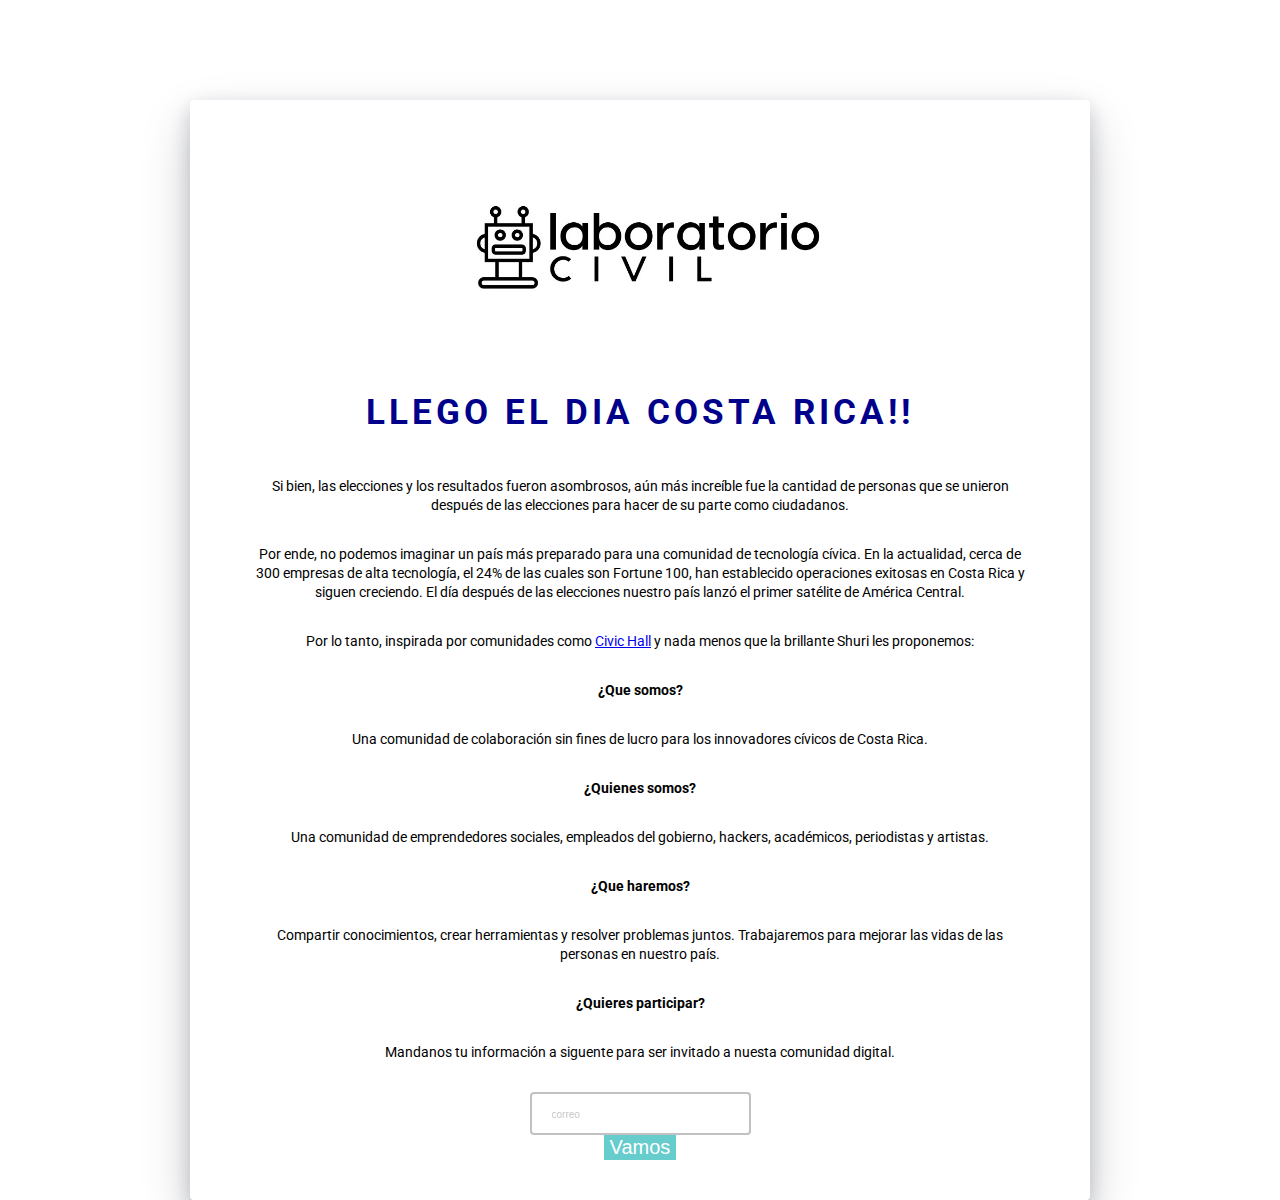
==== index.html @ 2df120f0 "Landing Page Initial" ====
<!DOCTYPE html>
<html lang="en">
<head>
  <meta charset="UTF-8">
  <meta name="viewport" content="width=device-width, initial-scale=1.0">
  <meta http-equiv="X-UA-Compatible" content="ie=edge">
  <title>Laboratorio Civico</title>
  <link href="https://fonts.googleapis.com/css?family=Roboto:400,500,700" rel="stylesheet">
  <link rel="stylesheet" href="./styles.css" />
  <link href="//cdn-images.mailchimp.com/embedcode/horizontal-slim-10_7.css" rel="stylesheet" type="text/css">
</head>
<body>

  <div class="root">
    <div class="card">
      <div class="item">
        <img class="item__image" src="./img/logo.jpeg" />
        <h2 class="item__title">
          Llego el dia Costa Rica!!
        </h2>
        <p class="item__text">
          Si bien, las elecciones y los resultados fueron asombrosos, aún más increíble fue la cantidad 
          de personas que se unieron después de las elecciones para hacer de su parte como ciudadanos. 
        </p>
        <p class="item__text">
          Por ende, no podemos imaginar un país más preparado para una comunidad de tecnología cívica. 
          En la actualidad, cerca de 300 empresas de alta tecnología, el 24% de las cuales son Fortune 
          100, han establecido operaciones exitosas en Costa Rica y siguen creciendo. El día después de 
          las elecciones nuestro país lanzó el primer satélite de América Central.
        </p>
 
        <p class="item__text">
          Por lo tanto, inspirada por comunidades como <a href="http://www.civichall.org">Civic Hall</a> y nada menos que la brillante Shuri 
          les proponemos:
        </p>

        <h4 class="item__text">¿Que somos?</h4>
        <p class="item__text">Una comunidad de colaboración sin fines de lucro para los innovadores cívicos de Costa Rica.</p>
        <h4 class="item__text">¿Quienes somos?</h4>
        <p class="item__text">Una comunidad de emprendedores sociales, empleados del gobierno, hackers, académicos, periodistas y artistas.
        </p>
        <h4 class="item__text">¿Que haremos?</h4>
        <p class="item__text">Compartir conocimientos, crear herramientas y resolver problemas juntos. Trabajaremos para mejorar las vidas de las personas en nuestro país.</p>
        <h4 class="item__text">¿Quieres participar?</h4>
        <p class="item__text">Mandanos tu información a siguente para ser invitado a nuesta comunidad digital.</p>
      </p>

      <!-- Begin MailChimp Signup Form -->
<div id="mc_embed_signup">
<form action="https://laboratoriocivil.us18.list-manage.com/subscribe/post?u=3c5416babf715509080e0829f&amp;id=aaecc882b4" method="post" id="mc-embedded-subscribe-form" name="mc-embedded-subscribe-form" class="validate" target="_blank" novalidate>
    <div id="mc_embed_signup_scroll">
	
	<input type="email" value="" name="EMAIL" class="email" id="mce-EMAIL" placeholder="correo" required>
    <!-- real people should not fill this in and expect good things - do not remove this or risk form bot signups-->
    <div style="position: absolute; left: -5000px;" aria-hidden="true"><input type="text" name="b_3c5416babf715509080e0829f_aaecc882b4" tabindex="-1" value=""></div>
    <div class="clear"><input type="submit" value="Vamos" name="subscribe" id="mc-embedded-subscribe" class="button"></div>
    </div>
</form>
</div>

<!--End mc_embed_signup-->

      </div>
    </div>
  </div>
</body>
</html>
---- styles.css ----
body {
  margin: 0;
  padding: 0;
  background:white;
  font-family: Roboto, sans-serif;
  font-size: 13px;
  line-height: 19px;
}

.root {
  width: 900px;
  height: 900px;
  margin: 100px auto;
}

.card {
  border-radius: 4px;
  background: #fff;
  padding: 20px;
  box-shadow: 0 22px 50px rgba(14,21,47, .2), 0 8px 20px rgba(14,21,47, .2);
}

.item {
  display: inline-block;
  vertical-align: top;
  width: 100%;
  padding: 20px 40px;
  text-align: center;
  box-sizing: border-box;
  text-decoration: none;
  border-radius: 4px;
  transition: background 0.15s ease-in-out;
}


.item__image {
  width: 500px;
}

.item__title {
  text-transform: uppercase;
  font-size: 35px;
  font-weight: 700;
  letter-spacing: 4px;
  color: darkblue;
  padding: 25px;
}

.item__text {
  margin: 30px 0;
  color:black;  
  font-size: 14px;
}

#mc_embed_signup {
  background:#fff; 
  font:20px;
  width:100%;

}

.button {
  background-color: #66cccc;
  border: none;
  color: white;
  text-align: center;
  text-decoration: none;
  display: inline-block;
  font-size: 20px;
}

input[type=email] {
  border: 2px solid #6c6c6c6c;
  border-radius: 4px;
  padding: 12px 20px;
}

::placeholder { /* Chrome, Firefox, Opera, Safari 10.1+ */
  color:#6c6c6c6c;
  opacity: 1; /* Firefox */
  font-size: 10px;
}
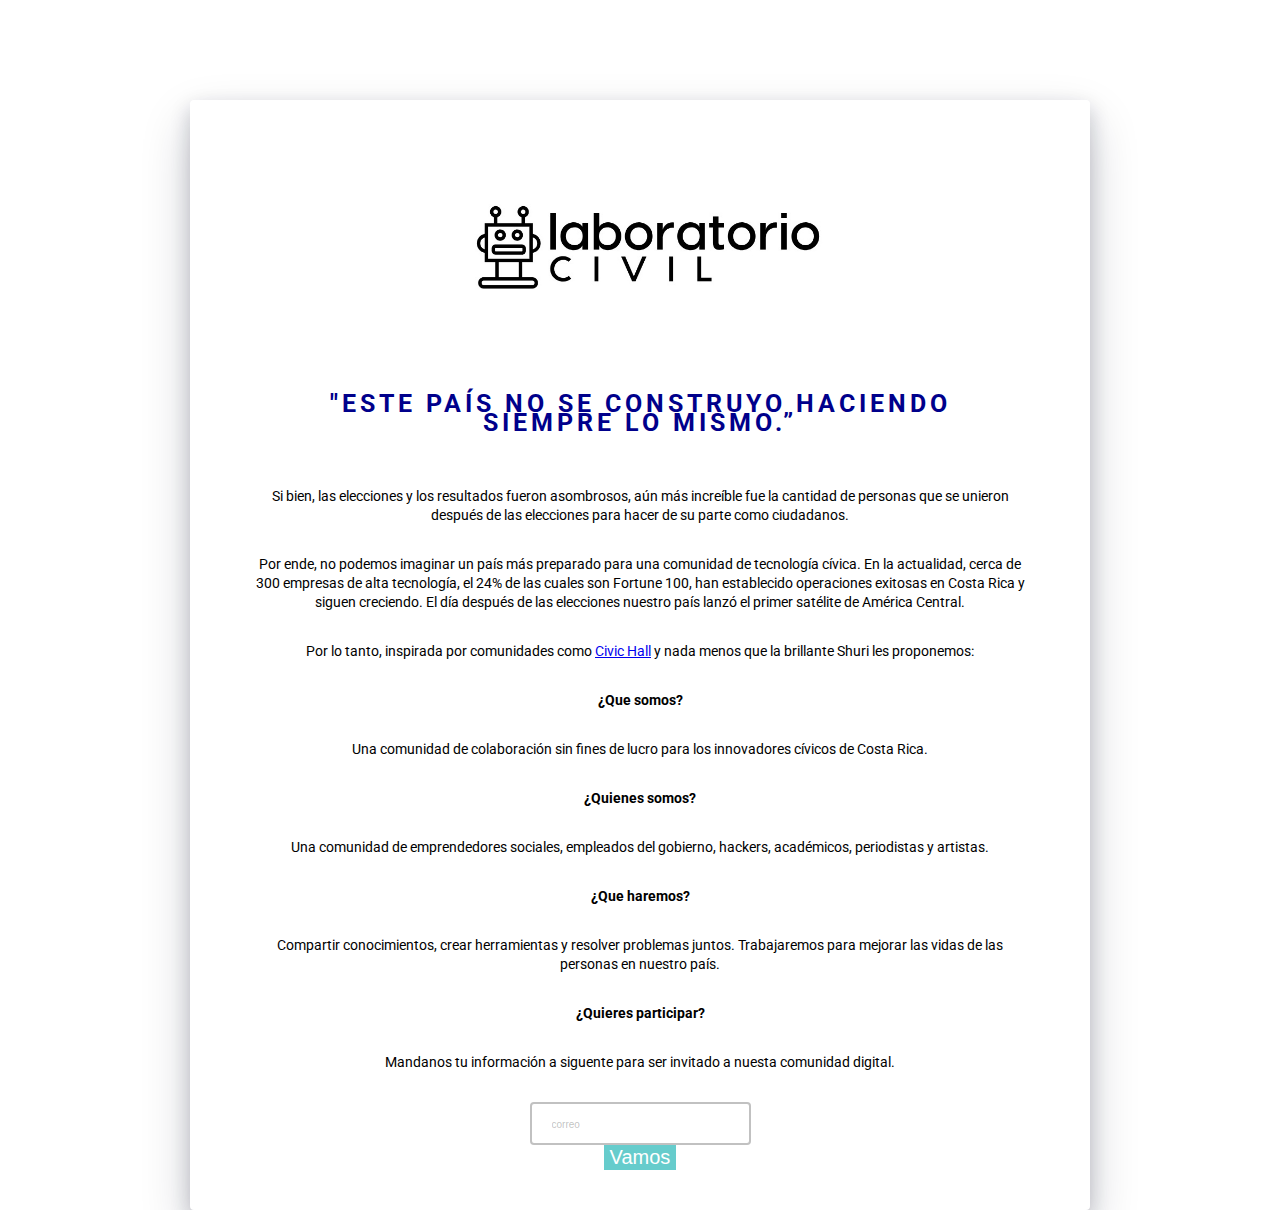
==== commit 5e3e60de: "Viewport" ====
--- a/index.html
+++ b/index.html
@@ -1,10 +1,20 @@
 <!DOCTYPE html>
 <html lang="en">
 <head>
+	<!-- Global site tag (gtag.js) - Google Analytics -->
+<script async src="https://www.googletagmanager.com/gtag/js?id=UA-12161534-17"></script>
+<script>
+  window.dataLayer = window.dataLayer || [];
+  function gtag(){dataLayer.push(arguments);}
+  gtag('js', new Date());
+
+  gtag('config', 'UA-12161534-17');
+</script>
+
   <meta charset="UTF-8">
-  <meta name="viewport" content="width=device-width, initial-scale=1.0">
+  <meta name="google-site-verification" content="XG01vxQqqp_Uo4HGn2zmaxPkeMdUidAR7OdIsG95lVc" />
   <meta http-equiv="X-UA-Compatible" content="ie=edge">
-  <title>Laboratorio Civico</title>
+  <title>Laboratorio Civil</title>
   <link href="https://fonts.googleapis.com/css?family=Roboto:400,500,700" rel="stylesheet">
   <link rel="stylesheet" href="./styles.css" />
   <link href="//cdn-images.mailchimp.com/embedcode/horizontal-slim-10_7.css" rel="stylesheet" type="text/css">
@@ -16,7 +26,7 @@
       <div class="item">
         <img class="item__image" src="./img/logo.jpeg" />
         <h2 class="item__title">
-          Llego el dia Costa Rica!!
+          "Este país no se construyo haciendo siempre lo mismo.” 
         </h2>
         <p class="item__text">
           Si bien, las elecciones y los resultados fueron asombrosos, aún más increíble fue la cantidad 
--- a/styles.css
+++ b/styles.css
@@ -39,7 +39,7 @@
 
 .item__title {
   text-transform: uppercase;
-  font-size: 35px;
+  font-size: 25px;
   font-weight: 700;
   letter-spacing: 4px;
   color: darkblue;
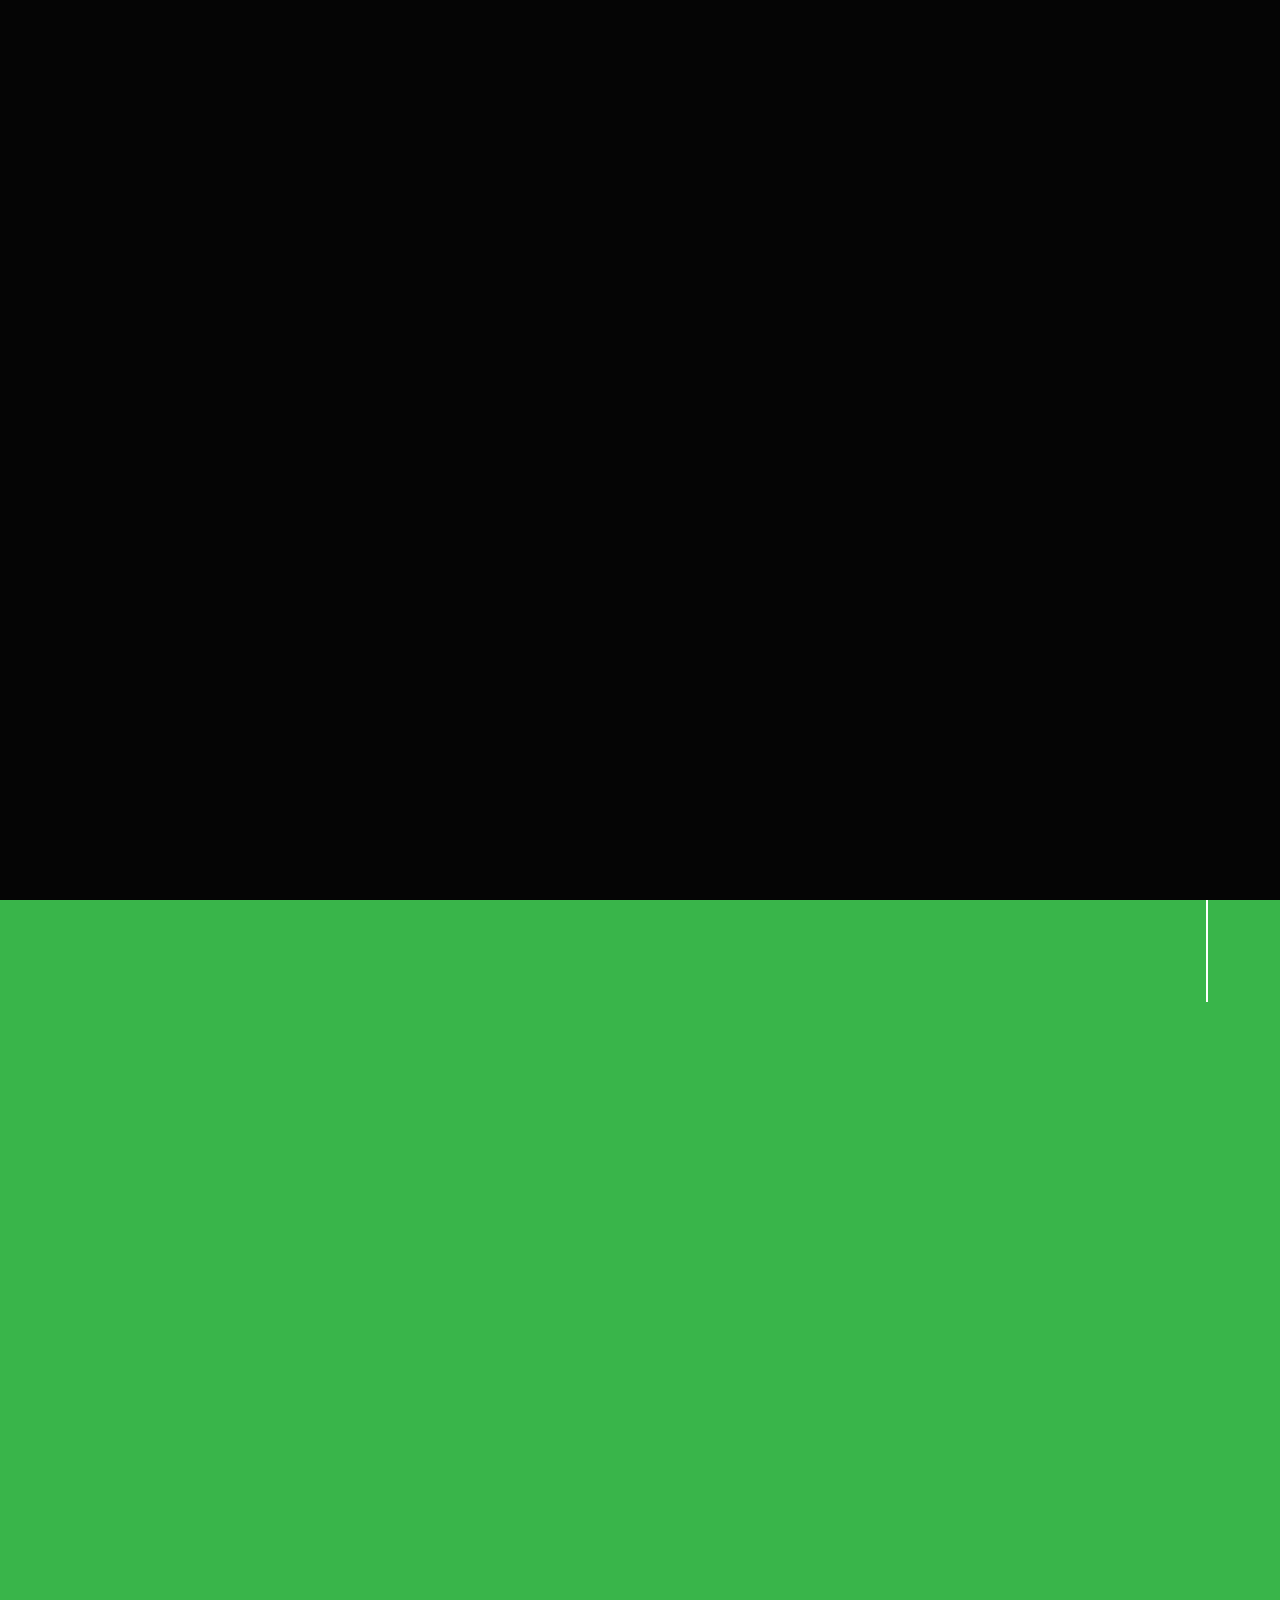
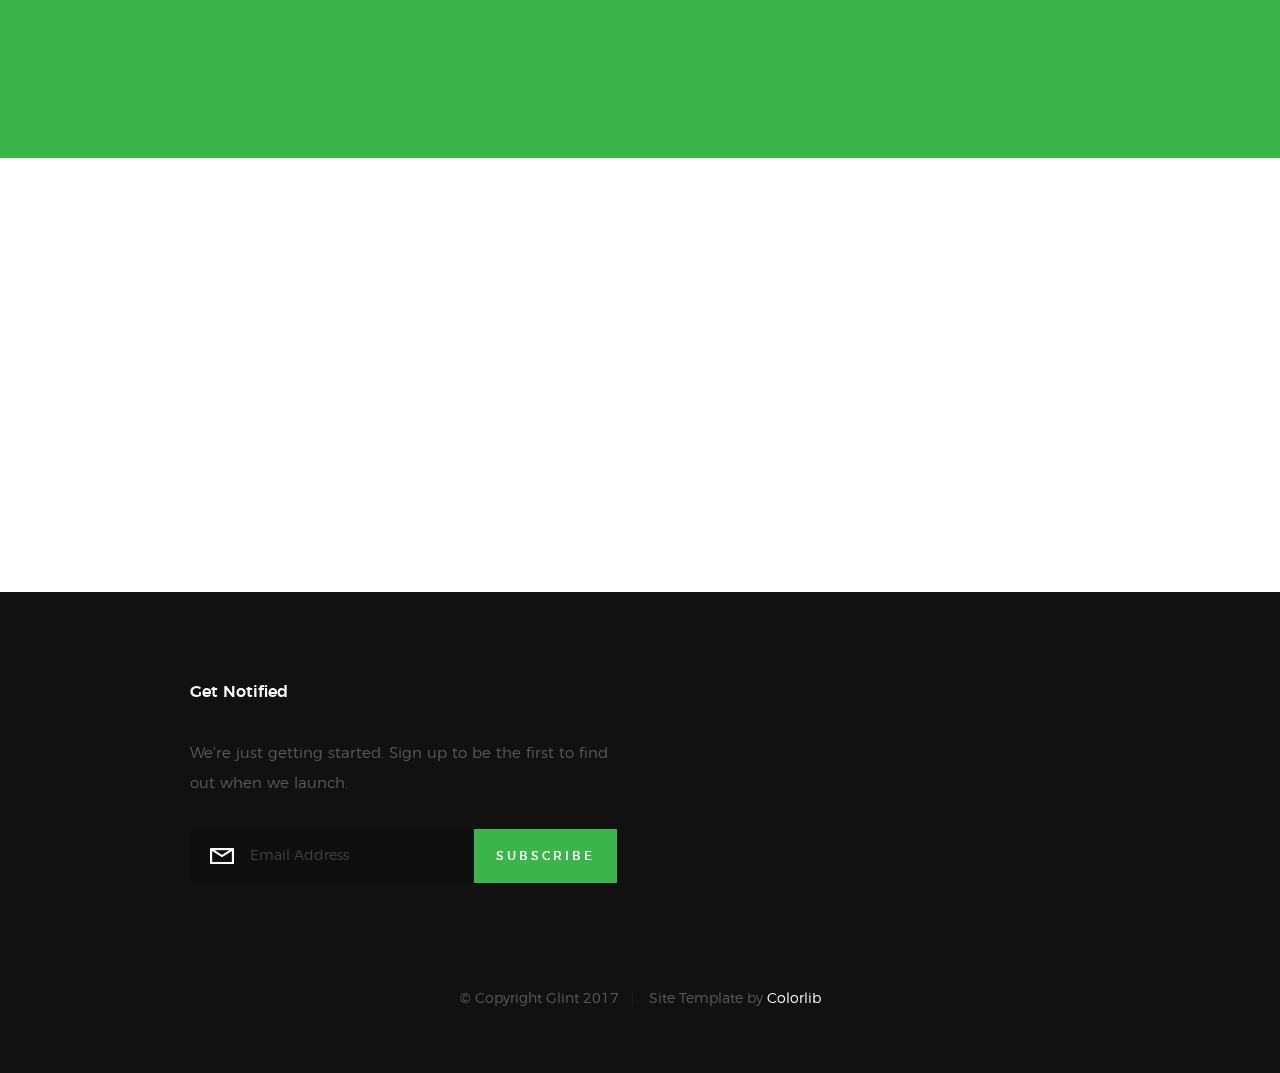
==== commit fe1de056: "Site Update" ====
--- a/index.html
+++ b/index.html
@@ -1,77 +1,302 @@
-<!DOCTYPE html>
-<html lang="en">
-<head>
-	<!-- Global site tag (gtag.js) - Google Analytics -->
-<script async src="https://www.googletagmanager.com/gtag/js?id=UA-12161534-17"></script>
-<script>
-  window.dataLayer = window.dataLayer || [];
-  function gtag(){dataLayer.push(arguments);}
-  gtag('js', new Date());
-
-  gtag('config', 'UA-12161534-17');
-</script>
-
-  <meta charset="UTF-8">
-  <meta name="google-site-verification" content="XG01vxQqqp_Uo4HGn2zmaxPkeMdUidAR7OdIsG95lVc" />
-  <meta http-equiv="X-UA-Compatible" content="ie=edge">
-  <title>Laboratorio Civil</title>
-  <link href="https://fonts.googleapis.com/css?family=Roboto:400,500,700" rel="stylesheet">
-  <link rel="stylesheet" href="./styles.css" />
-  <link href="//cdn-images.mailchimp.com/embedcode/horizontal-slim-10_7.css" rel="stylesheet" type="text/css">
-</head>
-<body>
-
-  <div class="root">
-    <div class="card">
-      <div class="item">
-        <img class="item__image" src="./img/logo.jpeg" />
-        <h2 class="item__title">
-          "Este país no se construyo haciendo siempre lo mismo.” 
-        </h2>
-        <p class="item__text">
-          Si bien, las elecciones y los resultados fueron asombrosos, aún más increíble fue la cantidad 
-          de personas que se unieron después de las elecciones para hacer de su parte como ciudadanos. 
-        </p>
-        <p class="item__text">
-          Por ende, no podemos imaginar un país más preparado para una comunidad de tecnología cívica. 
-          En la actualidad, cerca de 300 empresas de alta tecnología, el 24% de las cuales son Fortune 
-          100, han establecido operaciones exitosas en Costa Rica y siguen creciendo. El día después de 
-          las elecciones nuestro país lanzó el primer satélite de América Central.
-        </p>
- 
-        <p class="item__text">
-          Por lo tanto, inspirada por comunidades como <a href="http://www.civichall.org">Civic Hall</a> y nada menos que la brillante Shuri 
-          les proponemos:
-        </p>
-
-        <h4 class="item__text">¿Que somos?</h4>
-        <p class="item__text">Una comunidad de colaboración sin fines de lucro para los innovadores cívicos de Costa Rica.</p>
-        <h4 class="item__text">¿Quienes somos?</h4>
-        <p class="item__text">Una comunidad de emprendedores sociales, empleados del gobierno, hackers, académicos, periodistas y artistas.
-        </p>
-        <h4 class="item__text">¿Que haremos?</h4>
-        <p class="item__text">Compartir conocimientos, crear herramientas y resolver problemas juntos. Trabajaremos para mejorar las vidas de las personas en nuestro país.</p>
-        <h4 class="item__text">¿Quieres participar?</h4>
-        <p class="item__text">Mandanos tu información a siguente para ser invitado a nuesta comunidad digital.</p>
-      </p>
-
-      <!-- Begin MailChimp Signup Form -->
-<div id="mc_embed_signup">
-<form action="https://laboratoriocivil.us18.list-manage.com/subscribe/post?u=3c5416babf715509080e0829f&amp;id=aaecc882b4" method="post" id="mc-embedded-subscribe-form" name="mc-embedded-subscribe-form" class="validate" target="_blank" novalidate>
-    <div id="mc_embed_signup_scroll">
-	
-	<input type="email" value="" name="EMAIL" class="email" id="mce-EMAIL" placeholder="correo" required>
-    <!-- real people should not fill this in and expect good things - do not remove this or risk form bot signups-->
-    <div style="position: absolute; left: -5000px;" aria-hidden="true"><input type="text" name="b_3c5416babf715509080e0829f_aaecc882b4" tabindex="-1" value=""></div>
-    <div class="clear"><input type="submit" value="Vamos" name="subscribe" id="mc-embedded-subscribe" class="button"></div>
-    </div>
-</form>
-</div>
-
-<!--End mc_embed_signup-->
-
-      </div>
-    </div>
-  </div>
-</body>
-</html>
+<!DOCTYPE html>
+<!--[if lt IE 9 ]><html class="no-js oldie" lang="en"> <![endif]-->
+<!--[if IE 9 ]><html class="no-js oldie ie9" lang="en"> <![endif]-->
+<!--[if (gte IE 9)|!(IE)]><!-->
+<html class="no-js" lang="en">
+<!--<![endif]-->
+
+<head>
+
+    <!--- basic page needs
+    ================================================== -->
+    <meta charset="utf-8">
+    <title>Pueblo Lab</title>
+    <meta name="description" content="">
+    <meta name="author" content="">
+
+    <!-- mobile specific metas
+    ================================================== -->
+    <meta name="viewport" content="width=device-width, initial-scale=1">
+
+    <!-- CSS
+    ================================================== -->
+    <link rel="stylesheet" href="css/base.css">
+    <link rel="stylesheet" href="css/vendor.css">
+    <link rel="stylesheet" href="css/main.css">
+
+    <!-- script
+    ================================================== -->
+    <script src="js/modernizr.js"></script>
+    <script src="js/pace.min.js"></script>
+
+    <!-- favicons
+    ================================================== -->
+    <link rel="shortcut icon" href="favicon.ico" type="image/x-icon">
+    <link rel="icon" href="favicon.ico" type="image/x-icon">
+
+</head>
+
+<body id="top">
+
+    <!-- header
+    ================================================== -->
+    <header class="s-header">
+
+        <div class="header-logo">
+            <a class="site-logo" href="index.html">
+                <img src="images/long.png" alt="Homepage">
+            </a>
+        </div>
+
+        <nav class="header-nav">
+
+            <a href="#0" class="header-nav__close" title="close"><span>Close</span></a>
+
+            <div class="header-nav__content">
+                <h3>Navigation</h3>
+                
+                <ul class="header-nav__list">
+                    <li class="current"><a class="smoothscroll"  href="#home" title="home">Home</a></li>
+                    <li><a class="smoothscroll"  href="#about" title="about">About</a></li>
+                    <li><a class="smoothscroll"  href="#join" title="join">Join Us</a></li>
+                    <!-- <li><a class="smoothscroll"  href="#resources" title="works">Resources</a></li> -->
+                    <!-- <li><a class="smoothscroll"  href="#contact" title="contact">Contact</a></li> -->
+                </ul>
+    
+                <p>Help us make this community! We're just beginning.</p>
+    
+                <ul class="header-nav__social">
+                    <!-- <li>
+                        <a href="#"><i class="fa fa-facebook"></i></a>
+                    </li> -->
+                    <li>
+                        <a href="https://twitter.com/ElPuebloLab"><i class="fa fa-twitter"></i></a>
+                    </li>
+                    <li>
+                        <a href="https://www.instagram.com/elpueblolab/"><i class="fa fa-instagram"></i></a>
+                    </li>
+                </ul>
+
+            </div> <!-- end header-nav__content -->
+
+        </nav>  <!-- end header-nav -->
+
+        <a class="header-menu-toggle" href="#0">
+            <span class="header-menu-text">Menu</span>
+            <span class="header-menu-icon"></span>
+        </a>
+
+    </header> <!-- end s-header -->
+
+
+    <!-- home
+    ================================================== -->
+    <section id="home" class="s-home target-section" data-parallax="scroll" data-image-src="images/whitebg.jpeg" data-natural-width=3000 data-natural-height=2000 data-position-y=center>
+
+        <div class="overlay"></div>
+        <div class="shadow-overlay"></div>
+
+        <div class="home-content">
+
+            <div class="row home-content__main">
+
+                <h3>Welcome to Pueblo Lab</h3>
+
+                <h1>
+                    Where civic innovators<br>
+                    technologists & leaders <br>
+                    come together for <br>
+                    social change.
+                </h1>
+
+                <div class="home-content__buttons">
+                    <a href="#join" class="smoothscroll btn btn--stroke">
+                        Join Us
+                    </a>
+                    <a href="#about" class="smoothscroll btn btn--stroke">
+                        More About Us
+                    </a>
+                </div>
+
+            </div>
+
+            <div class="home-content__scroll">
+                <a href="#about" class="scroll-link smoothscroll">
+                    <span>Scroll Down</span>
+                </a>
+            </div>
+
+            <div class="home-content__line"></div>
+
+        </div> <!-- end home-content -->
+
+
+        <ul class="home-social">
+            <!-- <li>
+                <a href="#0"><i class="fa fa-facebook" aria-hidden="true"></i><span>Facebook</span></a>
+            </li> -->
+            <li>
+                <a href="https://twitter.com/ElPuebloLab"><i class="fa fa-twitter" aria-hidden="true"></i><span>Twitter</span></a>
+            </li>
+            <li>
+                <a href="https://www.instagram.com/elpueblolab/"><i class="fa fa-instagram" aria-hidden="true"></i><span>Instagram</span></a>
+            </li>
+        </ul> 
+        <!-- end home-social -->
+
+    </section> <!-- end s-home -->
+
+
+    <!-- about
+    ================================================== -->
+    <section id='about' class="s-about">
+
+        <div class="row section-header has-bottom-sep" data-aos="fade-up">
+            <div class="col-full">
+                <h3 class="subhead subhead--dark">Hola!</h3>
+                <h1 class="display-1 display-1--light">Somos Pueblo Lab</h1>
+            </div>
+        </div> <!-- end section-header -->
+
+        <div class="row about-desc" data-aos="fade-up">
+            <div class="col-full">
+                <p>
+                    <b>¿Que somos?</b><br>
+                    Una comunidad de colaboración sin fines de lucro para los innovadores cívicos de Costa Rica.
+                    <br>
+                    <b>¿Quienes somos?</b><br>
+                    Una comunidad de emprendedores sociales, empleados del gobierno, hackers, académicos, periodistas y artistas.
+                    <br>
+                    <b>¿Que haremos?</b><br>
+                    Compartir conocimientos, crear herramientas y resolver problemas juntos. Trabajaremos para mejorar las vidas de las personas en nuestro país. 
+                </p>
+            </div>
+        </div> <!-- end about-desc -->
+
+
+        <div class="about__line"></div>
+
+    </section> <!-- end s-about -->
+
+       <!-- services
+    ================================================== -->
+    <section id='join' class="s-services">
+
+        <div class="row section-header has-bottom-sep" data-aos="fade-up">
+            <div class="col-full">
+                <h1 class="display-2"><a href="https://goo.gl/forms/j86hrvQULTpkXTAp2">Join Our Online Community</a></h1>
+            </div>
+        </div> <!-- end section-header -->
+
+
+
+    </section> <!-- end s-services -->
+
+
+
+
+    <!-- footer
+    ================================================== -->
+    <footer>
+
+        <div class="row footer-main">
+
+            <div class="col-six tab-full right footer-subscribe">
+
+                <h4>Get Notified</h4>
+                <p>We're just getting started. Sign up to be the first to find out when we launch.</p>
+
+                <div class="subscribe-form">
+                    <form id="mc-form" class="group" novalidate="true">
+                        <input type="email" value="" name="EMAIL" class="email" id="mc-email" placeholder="Email Address" required="">
+                        <input type="submit" name="subscribe" value="Subscribe">
+                        <label for="mc-email" class="subscribe-message"></label>
+                    </form>
+                </div>
+
+            </div>
+
+        </div> <!-- end footer-main -->
+
+        <div class="row footer-bottom">
+
+            <div class="col-twelve">
+                <div class="copyright">
+                    <span>© Copyright Glint 2017</span> 
+                    <span>Site Template by <a href="https://www.colorlib.com/">Colorlib</a></span>	
+                </div>
+
+                <div class="go-top">
+                    <a class="smoothscroll" title="Back to Top" href="#top"><i class="icon-arrow-up" aria-hidden="true"></i></a>
+                </div>
+            </div>
+
+        </div> <!-- end footer-bottom -->
+
+    </footer> <!-- end footer -->
+
+
+    <!-- photoswipe background
+    ================================================== -->
+    <div aria-hidden="true" class="pswp" role="dialog" tabindex="-1">
+
+        <div class="pswp__bg"></div>
+        <div class="pswp__scroll-wrap">
+
+            <div class="pswp__container">
+                <div class="pswp__item"></div>
+                <div class="pswp__item"></div>
+                <div class="pswp__item"></div>
+            </div>
+
+            <div class="pswp__ui pswp__ui--hidden">
+                <div class="pswp__top-bar">
+                    <div class="pswp__counter"></div><button class="pswp__button pswp__button--close" title="Close (Esc)"></button> <button class="pswp__button pswp__button--share" title=
+                    "Share"></button> <button class="pswp__button pswp__button--fs" title="Toggle fullscreen"></button> <button class="pswp__button pswp__button--zoom" title=
+                    "Zoom in/out"></button>
+                    <div class="pswp__preloader">
+                        <div class="pswp__preloader__icn">
+                            <div class="pswp__preloader__cut">
+                                <div class="pswp__preloader__donut"></div>
+                            </div>
+                        </div>
+                    </div>
+                </div>
+                <div class="pswp__share-modal pswp__share-modal--hidden pswp__single-tap">
+                    <div class="pswp__share-tooltip"></div>
+                </div><button class="pswp__button pswp__button--arrow--left" title="Previous (arrow left)"></button> <button class="pswp__button pswp__button--arrow--right" title=
+                "Next (arrow right)"></button>
+                <div class="pswp__caption">
+                    <div class="pswp__caption__center"></div>
+                </div>
+            </div>
+
+        </div>
+
+    </div> <!-- end photoSwipe background -->
+
+
+    <!-- preloader
+    ================================================== -->
+    <div id="preloader">
+        <div id="loader">
+            <div class="line-scale-pulse-out">
+                <div></div>
+                <div></div>
+                <div></div>
+                <div></div>
+                <div></div>
+            </div>
+        </div>
+    </div>
+
+
+    <!-- Java Script
+    ================================================== -->
+    <script src="js/jquery-3.2.1.min.js"></script>
+    <script src="js/plugins.js"></script>
+    <script src="js/main.js"></script>
+
+</body>
+
+</html>--- a/css/base.css
+++ b/css/base.css
@@ -0,0 +1,928 @@
+/* =================================================================== 
+ *
+ *  Glint v1.0 Base Stylesheet
+ *  11-20-2017
+ *  ------------------------------------------------------------------
+ *
+ *  TOC:
+ *  # imports 
+ *  # normalize
+ *  # basic/base setup styles
+ *      ## Media
+ *      ## Typography resets 
+ *      ## links
+ *      ## inputs
+ *  # grid
+ *      ## medium size devices
+ *      ## tablets
+ *      ## mobile devices
+ *      ## small mobile devices
+ *  # block grids
+ *      ## medium size devices
+ *      ## tablets
+ *      ## mobile devices
+ *      ## small mobile devices
+ *  # MISC
+ *
+ * =================================================================== */
+
+
+/* ===================================================================
+ * # imports 
+ *
+ * ------------------------------------------------------------------- */
+@import url("font-awesome/css/font-awesome.min.css");
+@import url("micons/micons.css");
+@import url("fonts.css");
+
+
+/* ===================================================================
+ * # normalize
+ * normalize.css v5.0.0 | MIT License | 
+ * github.com/necolas/normalize.css
+ *
+ * ------------------------------------------------------------------- */
+html {
+    font-family: sans-serif;
+    line-height: 1.15;
+    -ms-text-size-adjust: 100%;
+    -webkit-text-size-adjust: 100%;
+}
+
+body {
+    margin: 0;
+}
+
+article,
+aside,
+footer,
+header,
+nav,
+section {
+    display: block;
+}
+
+h1 {
+    font-size: 2em;
+    margin: 0.67em 0;
+}
+
+figcaption,
+figure,
+main {
+    display: block;
+}
+
+figure {
+    margin: 1em 40px;
+}
+
+hr {
+    box-sizing: content-box;
+    height: 0;
+    overflow: visible;
+}
+
+pre {
+    font-family: monospace, monospace;
+    font-size: 1em;
+}
+
+a {
+    background-color: transparent;
+    -webkit-text-decoration-skip: objects;
+}
+
+a:active,
+a:hover {
+    outline-width: 0;
+}
+
+abbr[title] {
+    border-bottom: none;
+    text-decoration: underline;
+    text-decoration: underline dotted;
+}
+
+b,
+strong {
+    font-weight: inherit;
+}
+
+b,
+strong {
+    font-weight: bolder;
+}
+
+code,
+kbd,
+samp {
+    font-family: monospace, monospace;
+    font-size: 1em;
+}
+
+dfn {
+    font-style: italic;
+}
+
+mark {
+    background-color: #ff0;
+    color: #000;
+}
+
+small {
+    font-size: 80%;
+}
+
+sub,
+sup {
+    font-size: 75%;
+    line-height: 0;
+    position: relative;
+    vertical-align: baseline;
+}
+
+sub {
+    bottom: -0.25em;
+}
+
+sup {
+    top: -0.5em;
+}
+
+audio,
+video {
+    display: inline-block;
+}
+
+audio:not([controls]) {
+    display: none;
+    height: 0;
+}
+
+img {
+    border-style: none;
+}
+
+svg:not(:root) {
+    overflow: hidden;
+}
+
+button,
+input,
+optgroup,
+select,
+textarea {
+    font-family: sans-serif;
+    font-size: 100%;
+    line-height: 1.15;
+    margin: 0;
+}
+
+button,
+input {
+    overflow: visible;
+}
+
+button,
+select {
+    text-transform: none;
+}
+
+button,
+html [type="button"],
+[type="reset"],
+[type="submit"] {
+    -webkit-appearance: button;
+}
+
+button::-moz-focus-inner,
+[type="button"]::-moz-focus-inner,
+[type="reset"]::-moz-focus-inner,
+[type="submit"]::-moz-focus-inner {
+    border-style: none;
+    padding: 0;
+}
+
+button:-moz-focusring,
+[type="button"]:-moz-focusring,
+[type="reset"]:-moz-focusring,
+[type="submit"]:-moz-focusring {
+    outline: 1px dotted ButtonText;
+}
+
+fieldset {
+    border: 1px solid #c0c0c0;
+    margin: 0 2px;
+    padding: 0.35em 0.625em 0.75em;
+}
+
+legend {
+    box-sizing: border-box;
+    color: inherit;
+    display: table;
+    max-width: 100%;
+    padding: 0;
+    white-space: normal;
+}
+
+progress {
+    display: inline-block;
+    vertical-align: baseline;
+}
+
+textarea {
+    overflow: auto;
+}
+
+[type="checkbox"],
+[type="radio"] {
+    box-sizing: border-box;
+    padding: 0;
+}
+
+[type="number"]::-webkit-inner-spin-button,
+[type="number"]::-webkit-outer-spin-button {
+    height: auto;
+}
+
+[type="search"] {
+    -webkit-appearance: textfield;
+    outline-offset: -2px;
+}
+
+[type="search"]::-webkit-search-cancel-button,
+[type="search"]::-webkit-search-decoration {
+    -webkit-appearance: none;
+}
+
+::-webkit-file-upload-button {
+    -webkit-appearance: button;
+    font: inherit;
+}
+
+details,
+menu {
+    display: block;
+}
+
+summary {
+    display: list-item;
+}
+
+canvas {
+    display: inline-block;
+}
+
+template {
+    display: none;
+}
+
+[hidden] {
+    display: none;
+}
+
+
+/* ===================================================================
+ * # basic/base setup styles
+ *
+ * ------------------------------------------------------------------- */
+html {
+    font-size: 62.5%;
+    box-sizing: border-box;
+}
+
+*,
+*::before,
+*::after {
+    box-sizing: inherit;
+}
+
+body {
+    font-weight: normal;
+    line-height: 1;
+    word-wrap: break-word;
+    text-rendering: optimizeLegibility;
+    -webkit-overflow-scrolling: touch;
+    -webkit-text-size-adjust: none;
+}
+
+body,
+input,
+button {
+    -moz-osx-font-smoothing: grayscale;
+    -webkit-font-smoothing: antialiased;
+}
+
+
+/* ------------------------------------------------------------------- 
+ * ## Media
+ * ------------------------------------------------------------------- */
+img,
+video {
+    max-width: 100%;
+    height: auto;
+}
+
+
+/* ------------------------------------------------------------------- 
+ * ## Typography resets 
+ * ------------------------------------------------------------------- */
+div,
+dl,
+dt,
+dd,
+ul,
+ol,
+li,
+h1,
+h2,
+h3,
+h4,
+h5,
+h6,
+pre,
+form,
+p,
+blockquote,
+th,
+td {
+    margin: 0;
+    padding: 0;
+}
+
+h1,
+h2,
+h3,
+h4,
+h5,
+h6 {
+    -webkit-font-smoothing: auto;
+    -webkit-font-smoothing: antialiased;
+    -webkit-font-variant-ligatures: common-ligatures;
+    -moz-font-variant-ligatures: common-ligatures;
+    font-variant-ligatures: common-ligatures;
+    text-rendering: optimizeLegibility;
+}
+
+em,
+i {
+    font-style: italic;
+    line-height: inherit;
+}
+
+strong,
+b {
+    font-weight: bold;
+    line-height: inherit;
+}
+
+small {
+    font-size: 60%;
+    line-height: inherit;
+}
+
+ol,
+ul {
+    list-style: none;
+}
+
+li {
+    display: block;
+}
+
+
+/* ------------------------------------------------------------------- 
+ * ## links 
+ * ------------------------------------------------------------------- */
+a {
+    text-decoration: none;
+    line-height: inherit;
+}
+
+a img {
+    border: none;
+}
+
+
+/* ------------------------------------------------------------------- 
+ * ## inputs 
+ * ------------------------------------------------------------------- */
+fieldset {
+    margin: 0;
+    padding: 0;
+}
+
+input[type="email"],
+input[type="number"],
+input[type="search"],
+input[type="text"],
+input[type="tel"],
+input[type="url"],
+input[type="password"],
+textarea {
+    -webkit-appearance: none;
+    -moz-appearance: none;
+    -ms-appearance: none;
+    -o-appearance: none;
+    appearance: none;
+}
+
+
+/* ===================================================================
+ * # grid
+ *
+ * ------------------------------------------------------------------- */
+.row {
+    width: 94%;
+    max-width: 1200px;
+    margin: 0 auto;
+}
+
+.row:after {
+    content: "";
+    display: table;
+    clear: both;
+}
+
+.row .row {
+    width: auto;
+    max-width: none;
+    margin-left: -20px;
+    margin-right: -20px;
+}
+
+
+/* column blocks
+ * -------------------------------------- */
+[class*="col-"] {
+    float: left;
+    padding: 0 20px;
+}
+
+[class*="col-"]+[class*="col-"].end {
+    float: right;
+}
+
+
+/* column width classes 
+ * -------------------------------------- */
+.col-one {
+    width: 8.33333%;
+}
+
+.col-two,
+.col-1-6 {
+    width: 16.66667%;
+}
+
+.col-three,
+.col-1-4 {
+    width: 25%;
+}
+
+.col-four,
+.col-1-3 {
+    width: 33.33333%;
+}
+
+.col-five {
+    width: 41.66667%;
+}
+
+.col-six,
+.col-1-2 {
+    width: 50%;
+}
+
+.col-seven {
+    width: 58.33333%;
+}
+
+.col-eight,
+.col-2-3 {
+    width: 66.66667%;
+}
+
+.col-nine,
+.col-3-4 {
+    width: 75%;
+}
+
+.col-ten,
+.col-5-6 {
+    width: 83.33333%;
+}
+
+.col-eleven {
+    width: 91.66667%;
+}
+
+.col-twelve,
+.col-full {
+    width: 100%;
+}
+
+
+/* ------------------------------------------------------------------- 
+ * ## medium size devices
+ * ------------------------------------------------------------------- */
+@media only screen and (max-width: 1200px) {
+    .row .row {
+        margin-left: -15px;
+        margin-right: -15px;
+    }
+    [class*="col-"] {
+        padding: 0 15px;
+    }
+    .md-two,
+    .md-1-6 {
+        width: 16.66667%;
+    }
+    .md-one {
+        width: 8.33333%;
+    }
+    .md-three,
+    .md-1-4 {
+        width: 25%;
+    }
+    .md-four,
+    .md-1-3 {
+        width: 33.33333%;
+    }
+    .md-five {
+        width: 41.66667%;
+    }
+    .md-six,
+    .md-1-2 {
+        width: 50%;
+    }
+    .md-seven {
+        width: 58.33333%;
+    }
+    .md-eight,
+    .md-2-3 {
+        width: 66.66667%;
+    }
+    .md-nine,
+    .md-3-4 {
+        width: 75%;
+    }
+    .md-ten,
+    .md-5-6 {
+        width: 83.33333%;
+    }
+    .md-eleven {
+        width: 91.66667%;
+    }
+    .md-twelve,
+    .md-full {
+        width: 100%;
+    }
+}
+
+
+/* ------------------------------------------------------------------- 
+ * ## tablets
+ * ------------------------------------------------------------------- */
+@media only screen and (max-width: 800px) {
+    .row {
+        width: 90%;
+    }
+    .tab-1-4 {
+        width: 25%;
+    }
+    .tab-1-3 {
+        width: 33.33333%;
+    }
+    .tab-1-2 {
+        width: 50%;
+    }
+    .tab-2-3 {
+        width: 66.66667%;
+    }
+    .tab-3-4 {
+        width: 75%;
+    }
+    .tab-full {
+        width: 100%;
+    }
+}
+
+
+/* ------------------------------------------------------------------- 
+ * ## mobile devices
+ * ------------------------------------------------------------------- */
+@media only screen and (max-width: 600px) {
+    .row {
+        width: auto;
+        padding-left: 25px;
+        padding-right: 25px;
+    }
+    .row .row {
+        margin-left: -10px;
+        margin-right: -10px;
+    }
+    [class*="col-"] {
+        padding: 0 10px;
+    }
+    .mob-1-4 {
+        width: 25%;
+    }
+    .mob-1-3 {
+        width: 33.33333%;
+    }
+    .mob-1-2 {
+        width: 50%;
+    }
+    .mob-2-3 {
+        width: 66.66667%;
+    }
+    .mob-3-4 {
+        width: 75%;
+    }
+    .mob-full {
+        width: 100%;
+    }
+}
+
+
+/* ------------------------------------------------------------------- 
+ * ## small mobile devices
+ * ------------------------------------------------------------------- */
+
+/* stack columns on small mobile devices
+ * ------------------------------------------------------------------- */
+
+@media only screen and (max-width: 400px) {
+    .row .row {
+        padding-left: 0;
+        padding-right: 0;
+        margin-left: 0;
+        margin-right: 0;
+    }
+    [class*="col-"] {
+        width: 100% !important;
+        float: none !important;
+        clear: both !important;
+        margin-left: 0;
+        margin-right: 0;
+        padding: 0;
+    }
+    [class*="col-"]+[class*="col-"].end {
+        float: none;
+    }
+}
+
+
+/* ===================================================================
+ * # block grids
+ * ------------------------------------------------------------------- */
+
+/*   Equally-sized columns define at row level
+ * ------------------------------------------------------------------- */
+[class*="block-"]:after {
+    content: "";
+    display: table;
+    clear: both;
+}
+
+.block-1-6 .col-block {
+    width: 16.66667%;
+}
+
+.block-1-5 .col-block {
+    width: 20%;
+}
+
+.block-1-4 .col-block {
+    width: 25%;
+}
+
+.block-1-3 .col-block {
+    width: 33.33333%;
+}
+
+.block-1-2 .col-block {
+    width: 50%;
+}
+
+
+/**
+ * Clearing for block grid columns. Allow columns with 
+ * different heights to align properly.
+ */
+
+.block-1-6 .col-block:nth-child(6n+1),
+.block-1-5 .col-block:nth-child(5n+1),
+.block-1-4 .col-block:nth-child(4n+1),
+.block-1-3 .col-block:nth-child(3n+1),
+.block-1-2 .col-block:nth-child(2n+1) {
+    clear: both;
+}
+
+
+/* ------------------------------------------------------------------- 
+ * ## medium size devices
+ * ------------------------------------------------------------------- */
+@media only screen and (max-width: 1200px) {
+    .block-m-1-6 .col-block {
+        width: 16.66667%;
+    }
+    .block-m-1-5 .col-block {
+        width: 20%;
+    }
+    .block-m-1-4 .col-block {
+        width: 25%;
+    }
+    .block-m-1-3 .col-block {
+        width: 33.33333%;
+    }
+    .block-m-1-2 .col-block {
+        width: 50%;
+    }
+    .block-m-full .col-block {
+        width: 100%;
+        clear: both;
+    }
+    [class*="block-m-"] .col-block:nth-child(n) {
+        clear: none;
+    }
+    .block-m-1-6 .col-block:nth-child(6n+1),
+    .block-m-1-5 .col-block:nth-child(5n+1),
+    .block-m-1-4 .col-block:nth-child(4n+1),
+    .block-m-1-3 .col-block:nth-child(3n+1),
+    .block-m-1-2 .col-block:nth-child(2n+1) {
+        clear: both;
+    }
+}
+
+
+/* ------------------------------------------------------------------- 
+ * ## tablets
+ * ------------------------------------------------------------------- */
+@media only screen and (max-width: 800px) {
+    .block-tab-1-6 .col-block {
+        width: 16.66667%;
+    }
+    .block-tab-1-5 .col-block {
+        width: 20%;
+    }
+    .block-tab-1-4 .col-block {
+        width: 25%;
+    }
+    .block-tab-1-3 .col-block {
+        width: 33.33333%;
+    }
+    .block-tab-1-2 .col-block {
+        width: 50%;
+    }
+    .block-tab-full .col-block {
+        width: 100%;
+        clear: both;
+    }
+    [class*="block-tab-"] .col-block:nth-child(n) {
+        clear: none;
+    }
+    .block-tab-1-6 .col-block:nth-child(6n+1),
+    .block-tab-1-6 .col-block:nth-child(5n+1),
+    .block-tab-1-4 .col-block:nth-child(4n+1),
+    .block-tab-1-3 .col-block:nth-child(3n+1),
+    .block-tab-1-2 .col-block:nth-child(2n+1) {
+        clear: both;
+    }
+}
+
+
+/* ------------------------------------------------------------------- 
+ * ## mobile devices
+ * ------------------------------------------------------------------- */
+@media only screen and (max-width: 600px) {
+    .block-mob-1-6 .col-block {
+        width: 16.66667%;
+    }
+    .block-mob-1-5 .col-block {
+        width: 20%;
+    }
+    .block-mob-1-4 .col-block {
+        width: 25%;
+    }
+    .block-mob-1-3 .col-block {
+        width: 33.33333%;
+    }
+    .block-mob-1-2 .col-block {
+        width: 50%;
+    }
+    .block-mob-full .col-block {
+        width: 100%;
+        clear: both;
+    }
+    [class*="block-mob-"] .col-block:nth-child(n) {
+        clear: none;
+    }
+    .block-mob-1-6 .col-block:nth-child(6n+1),
+    .block-mob-1-5 .col-block:nth-child(5n+1),
+    .block-mob-1-4 .col-block:nth-child(4n+1),
+    .block-mob-1-3 .col-block:nth-child(3n+1),
+    .block-mob-1-2 .col-block:nth-child(2n+1) {
+        clear: both;
+    }
+}
+
+
+/* ------------------------------------------------------------------- 
+ * ## small mobile devices
+ * ------------------------------------------------------------------- */
+
+/* stack columns on small mobile devices
+ * ------------------------------------------------------------------- */
+
+@media only screen and (max-width: 400px) {
+    .stack .col-block {
+        width: 100% !important;
+        float: none !important;
+        clear: both !important;
+        margin-left: 0;
+        margin-right: 0;
+    }
+}
+
+
+/* ===================================================================
+ * # MISC
+ *
+ * ------------------------------------------------------------------- */
+.group:after {
+    content: "";
+    display: table;
+    clear: both;
+}
+
+
+/* Misc Helper Styles
+ * -------------------------------------- */
+.is-hidden {
+    display: none;
+}
+
+.is-invisible {
+    visibility: hidden;
+}
+
+.antialiased {
+    -webkit-font-smoothing: antialiased;
+    -moz-osx-font-smoothing: grayscale;
+}
+
+.overflow-hidden {
+    overflow: hidden;
+}
+
+.remove-bottom {
+    margin-bottom: 0;
+}
+
+.half-bottom {
+    margin-bottom: 1.5rem !important;
+}
+
+.add-bottom {
+    margin-bottom: 3rem !important;
+}
+
+.no-border {
+    border: none;
+}
+
+.full-width {
+    width: 100%;
+}
+
+.text-center {
+    text-align: center;
+}
+
+.text-left {
+    text-align: left;
+}
+
+.text-right {
+    text-align: right;
+}
+
+.pull-left {
+    float: left;
+}
+
+.pull-right {
+    float: right;
+}
+
+.align-center {
+    margin-left: auto;
+    margin-right: auto;
+    text-align: center;
+}
+
+
+/*# sourceMappingURL=base.css.map */--- a/css/vendor.css
+++ b/css/vendor.css
@@ -0,0 +1,1918 @@
+/* =================================================================== 
+ *
+ *  Glint v1.0 Vendor/Third Party CSS 
+ *  11-20-2017
+ *  ------------------------------------------------------------------
+ *
+ *  TOC:
+ *  # animate on scroll
+ *  # slick slider
+ *  # photoswipe
+ *  # photoSwipe skin
+ *
+ * =================================================================== */
+
+
+/* ===================================================================
+ * # animate on scroll 
+ * https://michalsnik.github.io/aos/
+ *
+ * ------------------------------------------------------------------- */
+[data-aos][data-aos][data-aos-duration='50'], body[data-aos-duration='50'] [data-aos] {
+    transition-duration: 50ms;
+}
+
+[data-aos][data-aos][data-aos-delay='50'], body[data-aos-delay='50'] [data-aos] {
+    transition-delay: 0;
+}
+
+[data-aos][data-aos][data-aos-delay='50'].aos-animate, body[data-aos-delay='50'] [data-aos].aos-animate {
+    transition-delay: 50ms;
+}
+
+[data-aos][data-aos][data-aos-duration='100'], body[data-aos-duration='100'] [data-aos] {
+    transition-duration: .1s;
+}
+
+[data-aos][data-aos][data-aos-delay='100'], body[data-aos-delay='100'] [data-aos] {
+    transition-delay: 0;
+}
+
+[data-aos][data-aos][data-aos-delay='100'].aos-animate, body[data-aos-delay='100'] [data-aos].aos-animate {
+    transition-delay: .1s;
+}
+
+[data-aos][data-aos][data-aos-duration='150'], body[data-aos-duration='150'] [data-aos] {
+    transition-duration: .15s;
+}
+
+[data-aos][data-aos][data-aos-delay='150'], body[data-aos-delay='150'] [data-aos] {
+    transition-delay: 0;
+}
+
+[data-aos][data-aos][data-aos-delay='150'].aos-animate, body[data-aos-delay='150'] [data-aos].aos-animate {
+    transition-delay: .15s;
+}
+
+[data-aos][data-aos][data-aos-duration='200'], body[data-aos-duration='200'] [data-aos] {
+    transition-duration: .2s;
+}
+
+[data-aos][data-aos][data-aos-delay='200'], body[data-aos-delay='200'] [data-aos] {
+    transition-delay: 0;
+}
+
+[data-aos][data-aos][data-aos-delay='200'].aos-animate, body[data-aos-delay='200'] [data-aos].aos-animate {
+    transition-delay: .2s;
+}
+
+[data-aos][data-aos][data-aos-duration='250'], body[data-aos-duration='250'] [data-aos] {
+    transition-duration: .25s;
+}
+
+[data-aos][data-aos][data-aos-delay='250'], body[data-aos-delay='250'] [data-aos] {
+    transition-delay: 0;
+}
+
+[data-aos][data-aos][data-aos-delay='250'].aos-animate, body[data-aos-delay='250'] [data-aos].aos-animate {
+    transition-delay: .25s;
+}
+
+[data-aos][data-aos][data-aos-duration='300'], body[data-aos-duration='300'] [data-aos] {
+    transition-duration: .3s;
+}
+
+[data-aos][data-aos][data-aos-delay='300'], body[data-aos-delay='300'] [data-aos] {
+    transition-delay: 0;
+}
+
+[data-aos][data-aos][data-aos-delay='300'].aos-animate, body[data-aos-delay='300'] [data-aos].aos-animate {
+    transition-delay: .3s;
+}
+
+[data-aos][data-aos][data-aos-duration='350'], body[data-aos-duration='350'] [data-aos] {
+    transition-duration: .35s;
+}
+
+[data-aos][data-aos][data-aos-delay='350'], body[data-aos-delay='350'] [data-aos] {
+    transition-delay: 0;
+}
+
+[data-aos][data-aos][data-aos-delay='350'].aos-animate, body[data-aos-delay='350'] [data-aos].aos-animate {
+    transition-delay: .35s;
+}
+
+[data-aos][data-aos][data-aos-duration='400'], body[data-aos-duration='400'] [data-aos] {
+    transition-duration: .4s;
+}
+
+[data-aos][data-aos][data-aos-delay='400'], body[data-aos-delay='400'] [data-aos] {
+    transition-delay: 0;
+}
+
+[data-aos][data-aos][data-aos-delay='400'].aos-animate, body[data-aos-delay='400'] [data-aos].aos-animate {
+    transition-delay: .4s;
+}
+
+[data-aos][data-aos][data-aos-duration='450'], body[data-aos-duration='450'] [data-aos] {
+    transition-duration: .45s;
+}
+
+[data-aos][data-aos][data-aos-delay='450'], body[data-aos-delay='450'] [data-aos] {
+    transition-delay: 0;
+}
+
+[data-aos][data-aos][data-aos-delay='450'].aos-animate, body[data-aos-delay='450'] [data-aos].aos-animate {
+    transition-delay: .45s;
+}
+
+[data-aos][data-aos][data-aos-duration='500'], body[data-aos-duration='500'] [data-aos] {
+    transition-duration: .5s;
+}
+
+[data-aos][data-aos][data-aos-delay='500'], body[data-aos-delay='500'] [data-aos] {
+    transition-delay: 0;
+}
+
+[data-aos][data-aos][data-aos-delay='500'].aos-animate, body[data-aos-delay='500'] [data-aos].aos-animate {
+    transition-delay: .5s;
+}
+
+[data-aos][data-aos][data-aos-duration='550'], body[data-aos-duration='550'] [data-aos] {
+    transition-duration: .55s;
+}
+
+[data-aos][data-aos][data-aos-delay='550'], body[data-aos-delay='550'] [data-aos] {
+    transition-delay: 0;
+}
+
+[data-aos][data-aos][data-aos-delay='550'].aos-animate, body[data-aos-delay='550'] [data-aos].aos-animate {
+    transition-delay: .55s;
+}
+
+[data-aos][data-aos][data-aos-duration='600'], body[data-aos-duration='600'] [data-aos] {
+    transition-duration: .6s;
+}
+
+[data-aos][data-aos][data-aos-delay='600'], body[data-aos-delay='600'] [data-aos] {
+    transition-delay: 0;
+}
+
+[data-aos][data-aos][data-aos-delay='600'].aos-animate, body[data-aos-delay='600'] [data-aos].aos-animate {
+    transition-delay: .6s;
+}
+
+[data-aos][data-aos][data-aos-duration='650'], body[data-aos-duration='650'] [data-aos] {
+    transition-duration: .65s;
+}
+
+[data-aos][data-aos][data-aos-delay='650'], body[data-aos-delay='650'] [data-aos] {
+    transition-delay: 0;
+}
+
+[data-aos][data-aos][data-aos-delay='650'].aos-animate, body[data-aos-delay='650'] [data-aos].aos-animate {
+    transition-delay: .65s;
+}
+
+[data-aos][data-aos][data-aos-duration='700'], body[data-aos-duration='700'] [data-aos] {
+    transition-duration: .7s;
+}
+
+[data-aos][data-aos][data-aos-delay='700'], body[data-aos-delay='700'] [data-aos] {
+    transition-delay: 0;
+}
+
+[data-aos][data-aos][data-aos-delay='700'].aos-animate, body[data-aos-delay='700'] [data-aos].aos-animate {
+    transition-delay: .7s;
+}
+
+[data-aos][data-aos][data-aos-duration='750'], body[data-aos-duration='750'] [data-aos] {
+    transition-duration: .75s;
+}
+
+[data-aos][data-aos][data-aos-delay='750'], body[data-aos-delay='750'] [data-aos] {
+    transition-delay: 0;
+}
+
+[data-aos][data-aos][data-aos-delay='750'].aos-animate, body[data-aos-delay='750'] [data-aos].aos-animate {
+    transition-delay: .75s;
+}
+
+[data-aos][data-aos][data-aos-duration='800'], body[data-aos-duration='800'] [data-aos] {
+    transition-duration: .8s;
+}
+
+[data-aos][data-aos][data-aos-delay='800'], body[data-aos-delay='800'] [data-aos] {
+    transition-delay: 0;
+}
+
+[data-aos][data-aos][data-aos-delay='800'].aos-animate, body[data-aos-delay='800'] [data-aos].aos-animate {
+    transition-delay: .8s;
+}
+
+[data-aos][data-aos][data-aos-duration='850'], body[data-aos-duration='850'] [data-aos] {
+    transition-duration: .85s;
+}
+
+[data-aos][data-aos][data-aos-delay='850'], body[data-aos-delay='850'] [data-aos] {
+    transition-delay: 0;
+}
+
+[data-aos][data-aos][data-aos-delay='850'].aos-animate, body[data-aos-delay='850'] [data-aos].aos-animate {
+    transition-delay: .85s;
+}
+
+[data-aos][data-aos][data-aos-duration='900'], body[data-aos-duration='900'] [data-aos] {
+    transition-duration: .9s;
+}
+
+[data-aos][data-aos][data-aos-delay='900'], body[data-aos-delay='900'] [data-aos] {
+    transition-delay: 0;
+}
+
+[data-aos][data-aos][data-aos-delay='900'].aos-animate, body[data-aos-delay='900'] [data-aos].aos-animate {
+    transition-delay: .9s;
+}
+
+[data-aos][data-aos][data-aos-duration='950'], body[data-aos-duration='950'] [data-aos] {
+    transition-duration: .95s;
+}
+
+[data-aos][data-aos][data-aos-delay='950'], body[data-aos-delay='950'] [data-aos] {
+    transition-delay: 0;
+}
+
+[data-aos][data-aos][data-aos-delay='950'].aos-animate, body[data-aos-delay='950'] [data-aos].aos-animate {
+    transition-delay: .95s;
+}
+
+[data-aos][data-aos][data-aos-duration='1000'], body[data-aos-duration='1000'] [data-aos] {
+    transition-duration: 1s;
+}
+
+[data-aos][data-aos][data-aos-delay='1000'], body[data-aos-delay='1000'] [data-aos] {
+    transition-delay: 0;
+}
+
+[data-aos][data-aos][data-aos-delay='1000'].aos-animate, body[data-aos-delay='1000'] [data-aos].aos-animate {
+    transition-delay: 1s;
+}
+
+[data-aos][data-aos][data-aos-duration='1050'], body[data-aos-duration='1050'] [data-aos] {
+    transition-duration: 1.05s;
+}
+
+[data-aos][data-aos][data-aos-delay='1050'], body[data-aos-delay='1050'] [data-aos] {
+    transition-delay: 0;
+}
+
+[data-aos][data-aos][data-aos-delay='1050'].aos-animate, body[data-aos-delay='1050'] [data-aos].aos-animate {
+    transition-delay: 1.05s;
+}
+
+[data-aos][data-aos][data-aos-duration='1100'], body[data-aos-duration='1100'] [data-aos] {
+    transition-duration: 1.1s;
+}
+
+[data-aos][data-aos][data-aos-delay='1100'], body[data-aos-delay='1100'] [data-aos] {
+    transition-delay: 0;
+}
+
+[data-aos][data-aos][data-aos-delay='1100'].aos-animate, body[data-aos-delay='1100'] [data-aos].aos-animate {
+    transition-delay: 1.1s;
+}
+
+[data-aos][data-aos][data-aos-duration='1150'], body[data-aos-duration='1150'] [data-aos] {
+    transition-duration: 1.15s;
+}
+
+[data-aos][data-aos][data-aos-delay='1150'], body[data-aos-delay='1150'] [data-aos] {
+    transition-delay: 0;
+}
+
+[data-aos][data-aos][data-aos-delay='1150'].aos-animate, body[data-aos-delay='1150'] [data-aos].aos-animate {
+    transition-delay: 1.15s;
+}
+
+[data-aos][data-aos][data-aos-duration='1200'], body[data-aos-duration='1200'] [data-aos] {
+    transition-duration: 1.2s;
+}
+
+[data-aos][data-aos][data-aos-delay='1200'], body[data-aos-delay='1200'] [data-aos] {
+    transition-delay: 0;
+}
+
+[data-aos][data-aos][data-aos-delay='1200'].aos-animate, body[data-aos-delay='1200'] [data-aos].aos-animate {
+    transition-delay: 1.2s;
+}
+
+[data-aos][data-aos][data-aos-duration='1250'], body[data-aos-duration='1250'] [data-aos] {
+    transition-duration: 1.25s;
+}
+
+[data-aos][data-aos][data-aos-delay='1250'], body[data-aos-delay='1250'] [data-aos] {
+    transition-delay: 0;
+}
+
+[data-aos][data-aos][data-aos-delay='1250'].aos-animate, body[data-aos-delay='1250'] [data-aos].aos-animate {
+    transition-delay: 1.25s;
+}
+
+[data-aos][data-aos][data-aos-duration='1300'], body[data-aos-duration='1300'] [data-aos] {
+    transition-duration: 1.3s;
+}
+
+[data-aos][data-aos][data-aos-delay='1300'], body[data-aos-delay='1300'] [data-aos] {
+    transition-delay: 0;
+}
+
+[data-aos][data-aos][data-aos-delay='1300'].aos-animate, body[data-aos-delay='1300'] [data-aos].aos-animate {
+    transition-delay: 1.3s;
+}
+
+[data-aos][data-aos][data-aos-duration='1350'], body[data-aos-duration='1350'] [data-aos] {
+    transition-duration: 1.35s;
+}
+
+[data-aos][data-aos][data-aos-delay='1350'], body[data-aos-delay='1350'] [data-aos] {
+    transition-delay: 0;
+}
+
+[data-aos][data-aos][data-aos-delay='1350'].aos-animate, body[data-aos-delay='1350'] [data-aos].aos-animate {
+    transition-delay: 1.35s;
+}
+
+[data-aos][data-aos][data-aos-duration='1400'], body[data-aos-duration='1400'] [data-aos] {
+    transition-duration: 1.4s;
+}
+
+[data-aos][data-aos][data-aos-delay='1400'], body[data-aos-delay='1400'] [data-aos] {
+    transition-delay: 0;
+}
+
+[data-aos][data-aos][data-aos-delay='1400'].aos-animate, body[data-aos-delay='1400'] [data-aos].aos-animate {
+    transition-delay: 1.4s;
+}
+
+[data-aos][data-aos][data-aos-duration='1450'], body[data-aos-duration='1450'] [data-aos] {
+    transition-duration: 1.45s;
+}
+
+[data-aos][data-aos][data-aos-delay='1450'], body[data-aos-delay='1450'] [data-aos] {
+    transition-delay: 0;
+}
+
+[data-aos][data-aos][data-aos-delay='1450'].aos-animate, body[data-aos-delay='1450'] [data-aos].aos-animate {
+    transition-delay: 1.45s;
+}
+
+[data-aos][data-aos][data-aos-duration='1500'], body[data-aos-duration='1500'] [data-aos] {
+    transition-duration: 1.5s;
+}
+
+[data-aos][data-aos][data-aos-delay='1500'], body[data-aos-delay='1500'] [data-aos] {
+    transition-delay: 0;
+}
+
+[data-aos][data-aos][data-aos-delay='1500'].aos-animate, body[data-aos-delay='1500'] [data-aos].aos-animate {
+    transition-delay: 1.5s;
+}
+
+[data-aos][data-aos][data-aos-duration='1550'], body[data-aos-duration='1550'] [data-aos] {
+    transition-duration: 1.55s;
+}
+
+[data-aos][data-aos][data-aos-delay='1550'], body[data-aos-delay='1550'] [data-aos] {
+    transition-delay: 0;
+}
+
+[data-aos][data-aos][data-aos-delay='1550'].aos-animate, body[data-aos-delay='1550'] [data-aos].aos-animate {
+    transition-delay: 1.55s;
+}
+
+[data-aos][data-aos][data-aos-duration='1600'], body[data-aos-duration='1600'] [data-aos] {
+    transition-duration: 1.6s;
+}
+
+[data-aos][data-aos][data-aos-delay='1600'], body[data-aos-delay='1600'] [data-aos] {
+    transition-delay: 0;
+}
+
+[data-aos][data-aos][data-aos-delay='1600'].aos-animate, body[data-aos-delay='1600'] [data-aos].aos-animate {
+    transition-delay: 1.6s;
+}
+
+[data-aos][data-aos][data-aos-duration='1650'], body[data-aos-duration='1650'] [data-aos] {
+    transition-duration: 1.65s;
+}
+
+[data-aos][data-aos][data-aos-delay='1650'], body[data-aos-delay='1650'] [data-aos] {
+    transition-delay: 0;
+}
+
+[data-aos][data-aos][data-aos-delay='1650'].aos-animate, body[data-aos-delay='1650'] [data-aos].aos-animate {
+    transition-delay: 1.65s;
+}
+
+[data-aos][data-aos][data-aos-duration='1700'], body[data-aos-duration='1700'] [data-aos] {
+    transition-duration: 1.7s;
+}
+
+[data-aos][data-aos][data-aos-delay='1700'], body[data-aos-delay='1700'] [data-aos] {
+    transition-delay: 0;
+}
+
+[data-aos][data-aos][data-aos-delay='1700'].aos-animate, body[data-aos-delay='1700'] [data-aos].aos-animate {
+    transition-delay: 1.7s;
+}
+
+[data-aos][data-aos][data-aos-duration='1750'], body[data-aos-duration='1750'] [data-aos] {
+    transition-duration: 1.75s;
+}
+
+[data-aos][data-aos][data-aos-delay='1750'], body[data-aos-delay='1750'] [data-aos] {
+    transition-delay: 0;
+}
+
+[data-aos][data-aos][data-aos-delay='1750'].aos-animate, body[data-aos-delay='1750'] [data-aos].aos-animate {
+    transition-delay: 1.75s;
+}
+
+[data-aos][data-aos][data-aos-duration='1800'], body[data-aos-duration='1800'] [data-aos] {
+    transition-duration: 1.8s;
+}
+
+[data-aos][data-aos][data-aos-delay='1800'], body[data-aos-delay='1800'] [data-aos] {
+    transition-delay: 0;
+}
+
+[data-aos][data-aos][data-aos-delay='1800'].aos-animate, body[data-aos-delay='1800'] [data-aos].aos-animate {
+    transition-delay: 1.8s;
+}
+
+[data-aos][data-aos][data-aos-duration='1850'], body[data-aos-duration='1850'] [data-aos] {
+    transition-duration: 1.85s;
+}
+
+[data-aos][data-aos][data-aos-delay='1850'], body[data-aos-delay='1850'] [data-aos] {
+    transition-delay: 0;
+}
+
+[data-aos][data-aos][data-aos-delay='1850'].aos-animate, body[data-aos-delay='1850'] [data-aos].aos-animate {
+    transition-delay: 1.85s;
+}
+
+[data-aos][data-aos][data-aos-duration='1900'], body[data-aos-duration='1900'] [data-aos] {
+    transition-duration: 1.9s;
+}
+
+[data-aos][data-aos][data-aos-delay='1900'], body[data-aos-delay='1900'] [data-aos] {
+    transition-delay: 0;
+}
+
+[data-aos][data-aos][data-aos-delay='1900'].aos-animate, body[data-aos-delay='1900'] [data-aos].aos-animate {
+    transition-delay: 1.9s;
+}
+
+[data-aos][data-aos][data-aos-duration='1950'], body[data-aos-duration='1950'] [data-aos] {
+    transition-duration: 1.95s;
+}
+
+[data-aos][data-aos][data-aos-delay='1950'], body[data-aos-delay='1950'] [data-aos] {
+    transition-delay: 0;
+}
+
+[data-aos][data-aos][data-aos-delay='1950'].aos-animate, body[data-aos-delay='1950'] [data-aos].aos-animate {
+    transition-delay: 1.95s;
+}
+
+[data-aos][data-aos][data-aos-duration='2000'], body[data-aos-duration='2000'] [data-aos] {
+    transition-duration: 2s;
+}
+
+[data-aos][data-aos][data-aos-delay='2000'], body[data-aos-delay='2000'] [data-aos] {
+    transition-delay: 0;
+}
+
+[data-aos][data-aos][data-aos-delay='2000'].aos-animate, body[data-aos-delay='2000'] [data-aos].aos-animate {
+    transition-delay: 2s;
+}
+
+[data-aos][data-aos][data-aos-duration='2050'], body[data-aos-duration='2050'] [data-aos] {
+    transition-duration: 2.05s;
+}
+
+[data-aos][data-aos][data-aos-delay='2050'], body[data-aos-delay='2050'] [data-aos] {
+    transition-delay: 0;
+}
+
+[data-aos][data-aos][data-aos-delay='2050'].aos-animate, body[data-aos-delay='2050'] [data-aos].aos-animate {
+    transition-delay: 2.05s;
+}
+
+[data-aos][data-aos][data-aos-duration='2100'], body[data-aos-duration='2100'] [data-aos] {
+    transition-duration: 2.1s;
+}
+
+[data-aos][data-aos][data-aos-delay='2100'], body[data-aos-delay='2100'] [data-aos] {
+    transition-delay: 0;
+}
+
+[data-aos][data-aos][data-aos-delay='2100'].aos-animate, body[data-aos-delay='2100'] [data-aos].aos-animate {
+    transition-delay: 2.1s;
+}
+
+[data-aos][data-aos][data-aos-duration='2150'], body[data-aos-duration='2150'] [data-aos] {
+    transition-duration: 2.15s;
+}
+
+[data-aos][data-aos][data-aos-delay='2150'], body[data-aos-delay='2150'] [data-aos] {
+    transition-delay: 0;
+}
+
+[data-aos][data-aos][data-aos-delay='2150'].aos-animate, body[data-aos-delay='2150'] [data-aos].aos-animate {
+    transition-delay: 2.15s;
+}
+
+[data-aos][data-aos][data-aos-duration='2200'], body[data-aos-duration='2200'] [data-aos] {
+    transition-duration: 2.2s;
+}
+
+[data-aos][data-aos][data-aos-delay='2200'], body[data-aos-delay='2200'] [data-aos] {
+    transition-delay: 0;
+}
+
+[data-aos][data-aos][data-aos-delay='2200'].aos-animate, body[data-aos-delay='2200'] [data-aos].aos-animate {
+    transition-delay: 2.2s;
+}
+
+[data-aos][data-aos][data-aos-duration='2250'], body[data-aos-duration='2250'] [data-aos] {
+    transition-duration: 2.25s;
+}
+
+[data-aos][data-aos][data-aos-delay='2250'], body[data-aos-delay='2250'] [data-aos] {
+    transition-delay: 0;
+}
+
+[data-aos][data-aos][data-aos-delay='2250'].aos-animate, body[data-aos-delay='2250'] [data-aos].aos-animate {
+    transition-delay: 2.25s;
+}
+
+[data-aos][data-aos][data-aos-duration='2300'], body[data-aos-duration='2300'] [data-aos] {
+    transition-duration: 2.3s;
+}
+
+[data-aos][data-aos][data-aos-delay='2300'], body[data-aos-delay='2300'] [data-aos] {
+    transition-delay: 0;
+}
+
+[data-aos][data-aos][data-aos-delay='2300'].aos-animate, body[data-aos-delay='2300'] [data-aos].aos-animate {
+    transition-delay: 2.3s;
+}
+
+[data-aos][data-aos][data-aos-duration='2350'], body[data-aos-duration='2350'] [data-aos] {
+    transition-duration: 2.35s;
+}
+
+[data-aos][data-aos][data-aos-delay='2350'], body[data-aos-delay='2350'] [data-aos] {
+    transition-delay: 0;
+}
+
+[data-aos][data-aos][data-aos-delay='2350'].aos-animate, body[data-aos-delay='2350'] [data-aos].aos-animate {
+    transition-delay: 2.35s;
+}
+
+[data-aos][data-aos][data-aos-duration='2400'], body[data-aos-duration='2400'] [data-aos] {
+    transition-duration: 2.4s;
+}
+
+[data-aos][data-aos][data-aos-delay='2400'], body[data-aos-delay='2400'] [data-aos] {
+    transition-delay: 0;
+}
+
+[data-aos][data-aos][data-aos-delay='2400'].aos-animate, body[data-aos-delay='2400'] [data-aos].aos-animate {
+    transition-delay: 2.4s;
+}
+
+[data-aos][data-aos][data-aos-duration='2450'], body[data-aos-duration='2450'] [data-aos] {
+    transition-duration: 2.45s;
+}
+
+[data-aos][data-aos][data-aos-delay='2450'], body[data-aos-delay='2450'] [data-aos] {
+    transition-delay: 0;
+}
+
+[data-aos][data-aos][data-aos-delay='2450'].aos-animate, body[data-aos-delay='2450'] [data-aos].aos-animate {
+    transition-delay: 2.45s;
+}
+
+[data-aos][data-aos][data-aos-duration='2500'], body[data-aos-duration='2500'] [data-aos] {
+    transition-duration: 2.5s;
+}
+
+[data-aos][data-aos][data-aos-delay='2500'], body[data-aos-delay='2500'] [data-aos] {
+    transition-delay: 0;
+}
+
+[data-aos][data-aos][data-aos-delay='2500'].aos-animate, body[data-aos-delay='2500'] [data-aos].aos-animate {
+    transition-delay: 2.5s;
+}
+
+[data-aos][data-aos][data-aos-duration='2550'], body[data-aos-duration='2550'] [data-aos] {
+    transition-duration: 2.55s;
+}
+
+[data-aos][data-aos][data-aos-delay='2550'], body[data-aos-delay='2550'] [data-aos] {
+    transition-delay: 0;
+}
+
+[data-aos][data-aos][data-aos-delay='2550'].aos-animate, body[data-aos-delay='2550'] [data-aos].aos-animate {
+    transition-delay: 2.55s;
+}
+
+[data-aos][data-aos][data-aos-duration='2600'], body[data-aos-duration='2600'] [data-aos] {
+    transition-duration: 2.6s;
+}
+
+[data-aos][data-aos][data-aos-delay='2600'], body[data-aos-delay='2600'] [data-aos] {
+    transition-delay: 0;
+}
+
+[data-aos][data-aos][data-aos-delay='2600'].aos-animate, body[data-aos-delay='2600'] [data-aos].aos-animate {
+    transition-delay: 2.6s;
+}
+
+[data-aos][data-aos][data-aos-duration='2650'], body[data-aos-duration='2650'] [data-aos] {
+    transition-duration: 2.65s;
+}
+
+[data-aos][data-aos][data-aos-delay='2650'], body[data-aos-delay='2650'] [data-aos] {
+    transition-delay: 0;
+}
+
+[data-aos][data-aos][data-aos-delay='2650'].aos-animate, body[data-aos-delay='2650'] [data-aos].aos-animate {
+    transition-delay: 2.65s;
+}
+
+[data-aos][data-aos][data-aos-duration='2700'], body[data-aos-duration='2700'] [data-aos] {
+    transition-duration: 2.7s;
+}
+
+[data-aos][data-aos][data-aos-delay='2700'], body[data-aos-delay='2700'] [data-aos] {
+    transition-delay: 0;
+}
+
+[data-aos][data-aos][data-aos-delay='2700'].aos-animate, body[data-aos-delay='2700'] [data-aos].aos-animate {
+    transition-delay: 2.7s;
+}
+
+[data-aos][data-aos][data-aos-duration='2750'], body[data-aos-duration='2750'] [data-aos] {
+    transition-duration: 2.75s;
+}
+
+[data-aos][data-aos][data-aos-delay='2750'], body[data-aos-delay='2750'] [data-aos] {
+    transition-delay: 0;
+}
+
+[data-aos][data-aos][data-aos-delay='2750'].aos-animate, body[data-aos-delay='2750'] [data-aos].aos-animate {
+    transition-delay: 2.75s;
+}
+
+[data-aos][data-aos][data-aos-duration='2800'], body[data-aos-duration='2800'] [data-aos] {
+    transition-duration: 2.8s;
+}
+
+[data-aos][data-aos][data-aos-delay='2800'], body[data-aos-delay='2800'] [data-aos] {
+    transition-delay: 0;
+}
+
+[data-aos][data-aos][data-aos-delay='2800'].aos-animate, body[data-aos-delay='2800'] [data-aos].aos-animate {
+    transition-delay: 2.8s;
+}
+
+[data-aos][data-aos][data-aos-duration='2850'], body[data-aos-duration='2850'] [data-aos] {
+    transition-duration: 2.85s;
+}
+
+[data-aos][data-aos][data-aos-delay='2850'], body[data-aos-delay='2850'] [data-aos] {
+    transition-delay: 0;
+}
+
+[data-aos][data-aos][data-aos-delay='2850'].aos-animate, body[data-aos-delay='2850'] [data-aos].aos-animate {
+    transition-delay: 2.85s;
+}
+
+[data-aos][data-aos][data-aos-duration='2900'], body[data-aos-duration='2900'] [data-aos] {
+    transition-duration: 2.9s;
+}
+
+[data-aos][data-aos][data-aos-delay='2900'], body[data-aos-delay='2900'] [data-aos] {
+    transition-delay: 0;
+}
+
+[data-aos][data-aos][data-aos-delay='2900'].aos-animate, body[data-aos-delay='2900'] [data-aos].aos-animate {
+    transition-delay: 2.9s;
+}
+
+[data-aos][data-aos][data-aos-duration='2950'], body[data-aos-duration='2950'] [data-aos] {
+    transition-duration: 2.95s;
+}
+
+[data-aos][data-aos][data-aos-delay='2950'], body[data-aos-delay='2950'] [data-aos] {
+    transition-delay: 0;
+}
+
+[data-aos][data-aos][data-aos-delay='2950'].aos-animate, body[data-aos-delay='2950'] [data-aos].aos-animate {
+    transition-delay: 2.95s;
+}
+
+[data-aos][data-aos][data-aos-duration='3000'], body[data-aos-duration='3000'] [data-aos] {
+    transition-duration: 3s;
+}
+
+[data-aos][data-aos][data-aos-delay='3000'], body[data-aos-delay='3000'] [data-aos] {
+    transition-delay: 0;
+}
+
+[data-aos][data-aos][data-aos-delay='3000'].aos-animate, body[data-aos-delay='3000'] [data-aos].aos-animate {
+    transition-delay: 3s;
+}
+
+[data-aos][data-aos][data-aos-easing=linear], body[data-aos-easing=linear] [data-aos] {
+    transition-timing-function: cubic-bezier(0.25, 0.25, 0.75, 0.75);
+}
+
+[data-aos][data-aos][data-aos-easing=ease], body[data-aos-easing=ease] [data-aos] {
+    transition-timing-function: ease;
+}
+
+[data-aos][data-aos][data-aos-easing=ease-in], body[data-aos-easing=ease-in] [data-aos] {
+    transition-timing-function: ease-in;
+}
+
+[data-aos][data-aos][data-aos-easing=ease-out], body[data-aos-easing=ease-out] [data-aos] {
+    transition-timing-function: ease-out;
+}
+
+[data-aos][data-aos][data-aos-easing=ease-in-out], body[data-aos-easing=ease-in-out] [data-aos] {
+    transition-timing-function: ease-in-out;
+}
+
+[data-aos][data-aos][data-aos-easing=ease-in-back], body[data-aos-easing=ease-in-back] [data-aos] {
+    transition-timing-function: cubic-bezier(0.6, -0.28, 0.735, 0.045);
+}
+
+[data-aos][data-aos][data-aos-easing=ease-out-back], body[data-aos-easing=ease-out-back] [data-aos] {
+    transition-timing-function: cubic-bezier(0.175, 0.885, 0.32, 1.275);
+}
+
+[data-aos][data-aos][data-aos-easing=ease-in-out-back], body[data-aos-easing=ease-in-out-back] [data-aos] {
+    transition-timing-function: cubic-bezier(0.68, -0.55, 0.265, 1.55);
+}
+
+[data-aos][data-aos][data-aos-easing=ease-in-sine], body[data-aos-easing=ease-in-sine] [data-aos] {
+    transition-timing-function: cubic-bezier(0.47, 0, 0.745, 0.715);
+}
+
+[data-aos][data-aos][data-aos-easing=ease-out-sine], body[data-aos-easing=ease-out-sine] [data-aos] {
+    transition-timing-function: cubic-bezier(0.39, 0.575, 0.565, 1);
+}
+
+[data-aos][data-aos][data-aos-easing=ease-in-out-sine], body[data-aos-easing=ease-in-out-sine] [data-aos] {
+    transition-timing-function: cubic-bezier(0.445, 0.05, 0.55, 0.95);
+}
+
+[data-aos][data-aos][data-aos-easing=ease-in-quad], body[data-aos-easing=ease-in-quad] [data-aos] {
+    transition-timing-function: cubic-bezier(0.55, 0.085, 0.68, 0.53);
+}
+
+[data-aos][data-aos][data-aos-easing=ease-out-quad], body[data-aos-easing=ease-out-quad] [data-aos] {
+    transition-timing-function: cubic-bezier(0.25, 0.46, 0.45, 0.94);
+}
+
+[data-aos][data-aos][data-aos-easing=ease-in-out-quad], body[data-aos-easing=ease-in-out-quad] [data-aos] {
+    transition-timing-function: cubic-bezier(0.455, 0.03, 0.515, 0.955);
+}
+
+[data-aos][data-aos][data-aos-easing=ease-in-cubic], body[data-aos-easing=ease-in-cubic] [data-aos] {
+    transition-timing-function: cubic-bezier(0.55, 0.085, 0.68, 0.53);
+}
+
+[data-aos][data-aos][data-aos-easing=ease-out-cubic], body[data-aos-easing=ease-out-cubic] [data-aos] {
+    transition-timing-function: cubic-bezier(0.25, 0.46, 0.45, 0.94);
+}
+
+[data-aos][data-aos][data-aos-easing=ease-in-out-cubic], body[data-aos-easing=ease-in-out-cubic] [data-aos] {
+    transition-timing-function: cubic-bezier(0.455, 0.03, 0.515, 0.955);
+}
+
+[data-aos][data-aos][data-aos-easing=ease-in-quart], body[data-aos-easing=ease-in-quart] [data-aos] {
+    transition-timing-function: cubic-bezier(0.55, 0.085, 0.68, 0.53);
+}
+
+[data-aos][data-aos][data-aos-easing=ease-out-quart], body[data-aos-easing=ease-out-quart] [data-aos] {
+    transition-timing-function: cubic-bezier(0.25, 0.46, 0.45, 0.94);
+}
+
+[data-aos][data-aos][data-aos-easing=ease-in-out-quart], body[data-aos-easing=ease-in-out-quart] [data-aos] {
+    transition-timing-function: cubic-bezier(0.455, 0.03, 0.515, 0.955);
+}
+
+[data-aos^=fade][data-aos^=fade] {
+    opacity: 0;
+    transition-property: opacity, transform;
+}
+
+[data-aos^=fade][data-aos^=fade].aos-animate {
+    opacity: 1;
+    transform: translate(0);
+}
+
+[data-aos=fade-up] {
+    transform: translateY(100px);
+}
+
+[data-aos=fade-down] {
+    transform: translateY(-100px);
+}
+
+[data-aos=fade-right] {
+    transform: translate(-100px);
+}
+
+[data-aos=fade-left] {
+    transform: translate(100px);
+}
+
+[data-aos=fade-up-right] {
+    transform: translate(-100px, 100px);
+}
+
+[data-aos=fade-up-left] {
+    transform: translate(100px, 100px);
+}
+
+[data-aos=fade-down-right] {
+    transform: translate(-100px, -100px);
+}
+
+[data-aos=fade-down-left] {
+    transform: translate(100px, -100px);
+}
+
+[data-aos^=zoom][data-aos^=zoom] {
+    opacity: 0;
+    transition-property: opacity, transform;
+}
+
+[data-aos^=zoom][data-aos^=zoom].aos-animate {
+    opacity: 1;
+    transform: translate(0) scale(1);
+}
+
+[data-aos=zoom-in] {
+    transform: scale(0.6);
+}
+
+[data-aos=zoom-in-up] {
+    transform: translateY(100px) scale(0.6);
+}
+
+[data-aos=zoom-in-down] {
+    transform: translateY(-100px) scale(0.6);
+}
+
+[data-aos=zoom-in-right] {
+    transform: translate(-100px) scale(0.6);
+}
+
+[data-aos=zoom-in-left] {
+    transform: translate(100px) scale(0.6);
+}
+
+[data-aos=zoom-out] {
+    transform: scale(1.2);
+}
+
+[data-aos=zoom-out-up] {
+    transform: translateY(100px) scale(1.2);
+}
+
+[data-aos=zoom-out-down] {
+    transform: translateY(-100px) scale(1.2);
+}
+
+[data-aos=zoom-out-right] {
+    transform: translate(-100px) scale(1.2);
+}
+
+[data-aos=zoom-out-left] {
+    transform: translate(100px) scale(1.2);
+}
+
+[data-aos^=slide][data-aos^=slide] {
+    transition-property: transform;
+}
+
+[data-aos^=slide][data-aos^=slide].aos-animate {
+    transform: translate(0);
+}
+
+[data-aos=slide-up] {
+    transform: translateY(100%);
+}
+
+[data-aos=slide-down] {
+    transform: translateY(-100%);
+}
+
+[data-aos=slide-right] {
+    transform: translateX(-100%);
+}
+
+[data-aos=slide-left] {
+    transform: translateX(100%);
+}
+
+[data-aos^=flip][data-aos^=flip] {
+    backface-visibility: hidden;
+    transition-property: transform;
+}
+
+[data-aos=flip-left] {
+    transform: perspective(2500px) rotateY(-100deg);
+}
+
+[data-aos=flip-left].aos-animate {
+    transform: perspective(2500px) rotateY(0);
+}
+
+[data-aos=flip-right] {
+    transform: perspective(2500px) rotateY(100deg);
+}
+
+[data-aos=flip-right].aos-animate {
+    transform: perspective(2500px) rotateY(0);
+}
+
+[data-aos=flip-up] {
+    transform: perspective(2500px) rotateX(-100deg);
+}
+
+[data-aos=flip-up].aos-animate {
+    transform: perspective(2500px) rotateX(0);
+}
+
+[data-aos=flip-down] {
+    transform: perspective(2500px) rotateX(100deg);
+}
+
+[data-aos=flip-down].aos-animate {
+    transform: perspective(2500px) rotateX(0);
+}
+
+
+/*# sourceMappingURL=aos.css.map*/
+
+
+
+/* ===================================================================
+ * # slick slider
+ *
+ * ------------------------------------------------------------------- */
+.slick-slider {
+    position: relative;
+    display: block;
+    box-sizing: border-box;
+    -webkit-touch-callout: none;
+    -webkit-user-select: none;
+    -khtml-user-select: none;
+    -moz-user-select: none;
+    -ms-user-select: none;
+    user-select: none;
+    -ms-touch-action: pan-y;
+    touch-action: pan-y;
+    -webkit-tap-highlight-color: transparent;
+}
+
+.slick-list {
+    position: relative;
+    overflow: hidden;
+    display: block;
+    margin: 0;
+    padding: 0;
+}
+
+.slick-list:focus {
+    outline: none;
+}
+
+.slick-list.dragging {
+    cursor: pointer;
+    cursor: hand;
+}
+
+.slick-slider .slick-track, .slick-slider .slick-list {
+    -webkit-transform: translate3d(0, 0, 0);
+    -moz-transform: translate3d(0, 0, 0);
+    -ms-transform: translate3d(0, 0, 0);
+    -o-transform: translate3d(0, 0, 0);
+    transform: translate3d(0, 0, 0);
+}
+
+.slick-track {
+    position: relative;
+    left: 0;
+    top: 0;
+    display: block;
+}
+
+.slick-track:before, .slick-track:after {
+    content: "";
+    display: table;
+}
+
+.slick-track:after {
+    clear: both;
+}
+
+.slick-loading .slick-track {
+    visibility: hidden;
+}
+
+.slick-slide {
+    float: left;
+    height: 100%;
+    min-height: 1px;
+    display: none;
+}
+
+[dir="rtl"] .slick-slide {
+    float: right;
+}
+
+.slick-slide img {
+    display: block;
+}
+
+.slick-slide.slick-loading img {
+    display: none;
+}
+
+.slick-slide.dragging img {
+    pointer-events: none;
+}
+
+.slick-initialized .slick-slide {
+    display: block;
+}
+
+.slick-loading .slick-slide {
+    visibility: hidden;
+}
+
+.slick-vertical .slick-slide {
+    display: block;
+    height: auto;
+    border: 1px solid transparent;
+}
+
+.slick-arrow.slick-hidden {
+    display: none;
+}
+
+
+
+/* ===================================================================
+ * # photoswipe
+ *   PhotoSwipe main CSS by Dmitry Semenov 
+ *   photoswipe.com | MIT license
+ *
+ * ------------------------------------------------------------------- */
+/*! 
+  # photoswipe
+  PhotoSwipe main CSS by Dmitry Semenov | photoswipe.com | MIT license */
+
+/*
+	Styles for basic PhotoSwipe functionality (sliding area, open/close transitions)
+*/
+
+/* pswp = photoswipe */
+
+.pswp {
+    display: none;
+    position: absolute;
+    width: 100%;
+    height: 100%;
+    left: 0;
+    top: 0;
+    overflow: hidden;
+    -ms-touch-action: none;
+    touch-action: none;
+    z-index: 1500;
+    -webkit-text-size-adjust: 100%;
+    /* create separate layer, to avoid paint on window.onscroll in webkit/blink */
+    -webkit-backface-visibility: hidden;
+    outline: none;
+}
+
+.pswp * {
+    -webkit-box-sizing: border-box;
+    box-sizing: border-box;
+}
+
+.pswp img {
+    max-width: none;
+}
+
+
+/* style is added when JS option showHideOpacity is set to true */
+
+.pswp--animate_opacity {
+    /* 0.001, because opacity:0 doesn't trigger Paint action, which causes lag at start of transition */
+    opacity: 0.001;
+    will-change: opacity;
+    /* for open/close transition */
+    -webkit-transition: opacity 333ms cubic-bezier(0.4, 0, 0.22, 1);
+    transition: opacity 333ms cubic-bezier(0.4, 0, 0.22, 1);
+}
+
+.pswp--open {
+    display: block;
+}
+
+.pswp--zoom-allowed .pswp__img {
+    /* autoprefixer: off */
+    cursor: -webkit-zoom-in;
+    cursor: -moz-zoom-in;
+    cursor: zoom-in;
+}
+
+.pswp--zoomed-in .pswp__img {
+    /* autoprefixer: off */
+    cursor: -webkit-grab;
+    cursor: -moz-grab;
+    cursor: grab;
+}
+
+.pswp--dragging .pswp__img {
+    /* autoprefixer: off */
+    cursor: -webkit-grabbing;
+    cursor: -moz-grabbing;
+    cursor: grabbing;
+}
+
+
+/*
+	Background is added as a separate element.
+	As animating opacity is much faster than animating rgba() background-color.
+*/
+
+.pswp__bg {
+    position: absolute;
+    left: 0;
+    top: 0;
+    width: 100%;
+    height: 100%;
+    background: #000;
+    opacity: 0;
+    -webkit-transform: translateZ(0);
+    transform: translateZ(0);
+    -webkit-backface-visibility: hidden;
+    will-change: opacity;
+}
+
+.pswp__scroll-wrap {
+    position: absolute;
+    left: 0;
+    top: 0;
+    width: 100%;
+    height: 100%;
+    overflow: hidden;
+}
+
+.pswp__container, .pswp__zoom-wrap {
+    -ms-touch-action: none;
+    touch-action: none;
+    position: absolute;
+    left: 0;
+    right: 0;
+    top: 0;
+    bottom: 0;
+}
+
+
+/* Prevent selection and tap highlights */
+
+.pswp__container, .pswp__img {
+    -webkit-user-select: none;
+    -moz-user-select: none;
+    -ms-user-select: none;
+    user-select: none;
+    -webkit-tap-highlight-color: transparent;
+    -webkit-touch-callout: none;
+}
+
+.pswp__zoom-wrap {
+    position: absolute;
+    width: 100%;
+    -webkit-transform-origin: left top;
+    -ms-transform-origin: left top;
+    transform-origin: left top;
+    /* for open/close transition */
+    -webkit-transition: -webkit-transform 333ms cubic-bezier(0.4, 0, 0.22, 1);
+    transition: transform 333ms cubic-bezier(0.4, 0, 0.22, 1);
+}
+
+.pswp__bg {
+    will-change: opacity;
+    /* for open/close transition */
+    -webkit-transition: opacity 333ms cubic-bezier(0.4, 0, 0.22, 1);
+    transition: opacity 333ms cubic-bezier(0.4, 0, 0.22, 1);
+}
+
+.pswp--animated-in .pswp__bg, .pswp--animated-in .pswp__zoom-wrap {
+    -webkit-transition: none;
+    transition: none;
+}
+
+.pswp__container, .pswp__zoom-wrap {
+    -webkit-backface-visibility: hidden;
+}
+
+.pswp__item {
+    position: absolute;
+    left: 0;
+    right: 0;
+    top: 0;
+    bottom: 0;
+    overflow: hidden;
+}
+
+.pswp__img {
+    position: absolute;
+    width: auto;
+    height: auto;
+    top: 0;
+    left: 0;
+}
+
+
+/*
+	stretched thumbnail or div placeholder element (see below)
+	style is added to avoid flickering in webkit/blink when layers overlap
+*/
+
+.pswp__img--placeholder {
+    -webkit-backface-visibility: hidden;
+}
+
+
+/*
+	div element that matches size of large image
+	large image loads on top of it
+*/
+
+.pswp__img--placeholder--blank {
+    background: #222;
+}
+
+.pswp--ie .pswp__img {
+    width: 100% !important;
+    height: auto !important;
+    left: 0;
+    top: 0;
+}
+
+
+/*
+	Error message appears when image is not loaded
+	(JS option errorMsg controls markup)
+*/
+
+.pswp__error-msg {
+    position: absolute;
+    left: 0;
+    top: 50%;
+    width: 100%;
+    text-align: center;
+    font-size: 14px;
+    line-height: 16px;
+    margin-top: -8px;
+    color: #CCC;
+}
+
+.pswp__error-msg a {
+    color: #CCC;
+    text-decoration: underline;
+}
+
+
+/* ===================================================================
+ * # photoSwipe skin
+ *
+ * ------------------------------------------------------------------- */
+
+/*
+    Contents:
+
+    1. Buttons
+    2. Share modal and links
+    3. Index indicator ("1 of X" counter)
+    4. Caption
+    5. Loading indicator
+    6. Additional styles (root element, top bar, idle state, hidden state, etc.)
+*/
+
+
+/* -------------------------------------------------------------------
+ * ## 1. buttons
+ * ------------------------------------------------------------------- */
+
+
+/* <button> css reset */
+
+.pswp__button {
+    width: 44px;
+    height: 44px;
+    line-height: 1;
+    position: relative;
+    background: none;
+    cursor: pointer;
+    overflow: visible;
+    -webkit-appearance: none;
+    display: block;
+    border: 0;
+    padding: 0;
+    margin: 0;
+    float: right;
+    opacity: 0.6;
+    -webkit-transition: opacity 0.2s;
+    transition: opacity 0.2s;
+    -webkit-box-shadow: none;
+    box-shadow: none;
+}
+
+.pswp__button:focus, .pswp__button:hover {
+    opacity: 1;
+    background-color: transparent;
+}
+
+.pswp__button:active {
+    outline: none;
+    opacity: 0.9;
+}
+
+.pswp__button::-moz-focus-inner {
+    padding: 0;
+    border: 0;
+}
+
+
+/* 
+pswp__ui--over-close class it added when mouse is 
+over element that should close gallery 
+*/
+
+.pswp__ui--over-close .pswp__button--close {
+    opacity: 1;
+}
+
+.pswp__button, .pswp__button--arrow--left:before, .pswp__button--arrow--right:before {
+    background: url(../images/photoswipe/default-skin.png) 0 0 no-repeat;
+    background-size: 264px 88px;
+    width: 44px;
+    height: 44px;
+}
+
+@media (-webkit-min-device-pixel-ratio: 1.1), (-webkit-min-device-pixel-ratio: 1.09375), (min-resolution: 105dpi), (min-resolution: 1.1dppx) {
+    /* Serve SVG sprite if browser supports SVG and resolution is more than 105dpi */
+    .pswp--svg .pswp__button, .pswp--svg .pswp__button--arrow--left:before, .pswp--svg .pswp__button--arrow--right:before {
+        background-image: url(images/photoswipe/default-skin.svg);
+    }
+    .pswp--svg .pswp__button--arrow--left, .pswp--svg .pswp__button--arrow--right {
+        background: none;
+    }
+}
+
+.pswp__button--close {
+    background-position: 0 -44px;
+}
+
+.pswp__button--share {
+    background-position: -44px -44px;
+}
+
+.pswp__button--fs {
+    display: none;
+}
+
+.pswp--supports-fs .pswp__button--fs {
+    display: block;
+}
+
+.pswp--fs .pswp__button--fs {
+    background-position: -44px 0;
+}
+
+.pswp__button--zoom {
+    display: none;
+    background-position: -88px 0;
+}
+
+.pswp--zoom-allowed .pswp__button--zoom {
+    display: block;
+}
+
+.pswp--zoomed-in .pswp__button--zoom {
+    background-position: -132px 0;
+}
+
+
+/* no arrows on touch screens */
+
+.pswp--touch .pswp__button--arrow--left, .pswp--touch .pswp__button--arrow--right {
+    visibility: hidden;
+}
+
+
+/*
+Arrow buttons hit area
+(icon is added to :before pseudo-element)
+*/
+
+.pswp__button--arrow--left, .pswp__button--arrow--right {
+    background: none;
+    top: 50%;
+    margin-top: -22px;
+    width: 30px;
+    height: 32px;
+    position: absolute;
+}
+
+.pswp__button--arrow--left {
+    left: 12px;
+}
+
+.pswp__button--arrow--right {
+    right: 12px;
+}
+
+.pswp__button--arrow--left:before, .pswp__button--arrow--right:before {
+    content: '';
+    top: 0;
+    background-color: rgba(0, 0, 0, 0.3);
+    height: 30px;
+    width: 32px;
+    position: absolute;
+    border-radius: 3px;
+}
+
+.pswp__button--arrow--left:before {
+    left: 6px;
+    background-position: -138px -44px;
+}
+
+.pswp__button--arrow--right:before {
+    right: 6px;
+    background-position: -94px -44px;
+}
+
+
+/* -------------------------------------------------------------------
+ * ## 2. Share modal/popup and links
+ * ------------------------------------------------------------------- */
+
+.pswp__counter, .pswp__share-modal {
+    -webkit-user-select: none;
+    -moz-user-select: none;
+    -ms-user-select: none;
+    user-select: none;
+}
+
+.pswp__share-modal {
+    display: block;
+    background: rgba(0, 0, 0, 0.5);
+    width: 100%;
+    height: 100%;
+    top: 0;
+    left: 0;
+    padding: 10px;
+    position: absolute;
+    z-index: 1600;
+    opacity: 0;
+    -webkit-transition: opacity 0.25s ease-out;
+    transition: opacity 0.25s ease-out;
+    -webkit-backface-visibility: hidden;
+    will-change: opacity;
+}
+
+.pswp__share-modal--hidden {
+    display: none;
+}
+
+.pswp__share-tooltip {
+    z-index: 1620;
+    position: absolute;
+    background: #FFF;
+    top: 56px;
+    border-radius: 3px;
+    display: block;
+    width: auto;
+    right: 44px;
+    -webkit-box-shadow: 0 2px 5px rgba(0, 0, 0, 0.25);
+    box-shadow: 0 2px 5px rgba(0, 0, 0, 0.25);
+    -webkit-transform: translateY(6px);
+    -ms-transform: translateY(6px);
+    transform: translateY(6px);
+    -webkit-transition: -webkit-transform 0.25s;
+    transition: transform 0.25s;
+    -webkit-backface-visibility: hidden;
+    will-change: transform;
+}
+
+.pswp__share-tooltip a {
+    display: block;
+    padding: 9px 15px;
+    color: #000;
+    text-decoration: none;
+    font-size: 13px;
+    line-height: 18px;
+}
+
+.pswp__share-tooltip a:hover {
+    text-decoration: none;
+    color: #000;
+}
+
+.pswp__share-tooltip a:first-child {
+    /* round corners on the first/last list item */
+    border-radius: 3px 3px 0 0;
+}
+
+.pswp__share-tooltip a:last-child {
+    border-radius: 0 0 3px 3px;
+}
+
+.pswp__share-modal--fade-in {
+    opacity: 1;
+}
+
+.pswp__share-modal--fade-in .pswp__share-tooltip {
+    -webkit-transform: translateY(0);
+    -ms-transform: translateY(0);
+    transform: translateY(0);
+}
+
+
+/* increase size of share links on touch devices */
+
+.pswp--touch .pswp__share-tooltip a {
+    padding: 16px 12px;
+}
+
+a.pswp__share--facebook:before {
+    content: '';
+    display: block;
+    width: 0;
+    height: 0;
+    position: absolute;
+    top: -12px;
+    right: 15px;
+    border: 6px solid transparent;
+    border-bottom-color: #FFF;
+    -webkit-pointer-events: none;
+    -moz-pointer-events: none;
+    pointer-events: none;
+}
+
+a.pswp__share--facebook:hover {
+    background: #3E5C9A;
+    color: #FFF;
+}
+
+a.pswp__share--facebook:hover:before {
+    border-bottom-color: #3E5C9A;
+}
+
+a.pswp__share--twitter:hover {
+    background: #55ACEE;
+    color: #FFF;
+}
+
+a.pswp__share--pinterest:hover {
+    background: #CCC;
+    color: #CE272D;
+}
+
+a.pswp__share--download:hover {
+    background: #DDD;
+}
+
+
+/* -------------------------------------------------------------------
+ * ## 3. Index indicator ("1 of X" counter)
+ * ------------------------------------------------------------------- */
+
+.pswp__counter {
+    position: absolute;
+    left: 6px;
+    top: 0;
+    height: 44px;
+    font-size: 13px;
+    line-height: 44px;
+    color: #FFF;
+    opacity: 0.75;
+    padding: 0 10px;
+}
+
+
+/* -------------------------------------------------------------------
+ * ## 4. Caption
+ * ------------------------------------------------------------------- */
+
+.pswp__caption {
+    position: absolute;
+    left: 0;
+    bottom: 0;
+    width: 100%;
+    min-height: 45px;
+}
+
+.pswp__caption h4 {
+    font-size: 1.8rem;
+    line-height: 1.333;
+    margin: 0 0 .6rem;
+    color: #FFFFFF;
+}
+
+.pswp__caption small {
+    font-size: 11px;
+    color: rgba(255, 255, 255, 0.5);
+}
+
+.pswp__caption__center {
+    text-align: center;
+    max-width: 900px;
+    margin: 0 auto;
+    font-size: 13px;
+    padding: 10px;
+    line-height: 20px;
+    color: rgba(255, 255, 255, 0.5);
+}
+
+.pswp__caption--empty {
+    display: none;
+}
+
+
+/* Fake caption element, used to calculate height of next/prev image */
+
+.pswp__caption--fake {
+    visibility: hidden;
+}
+
+
+/* -------------------------------------------------------------------
+ * ## 5. Loading indicator (preloader)
+ * You can play with it here - http://codepen.io/dimsemenov/pen/yyBWoR
+ * ------------------------------------------------------------------- */
+
+.pswp__preloader {
+    width: 44px;
+    height: 44px;
+    position: absolute;
+    top: 0;
+    left: 50%;
+    margin-left: -22px;
+    opacity: 0;
+    -webkit-transition: opacity 0.25s ease-out;
+    transition: opacity 0.25s ease-out;
+    will-change: opacity;
+    direction: ltr;
+}
+
+.pswp__preloader__icn {
+    width: 20px;
+    height: 20px;
+    margin: 12px;
+}
+
+.pswp__preloader--active {
+    opacity: 1;
+}
+
+.pswp__preloader--active .pswp__preloader__icn {
+    /* We use .gif in browsers that don't support CSS animation */
+    background: url(..images/photoswipe/preloader.gif) 0 0 no-repeat;
+}
+
+.pswp--css_animation .pswp__preloader--active {
+    opacity: 1;
+}
+
+.pswp--css_animation .pswp__preloader--active .pswp__preloader__icn {
+    -webkit-animation: clockwise 500ms linear infinite;
+    animation: clockwise 500ms linear infinite;
+}
+
+.pswp--css_animation .pswp__preloader--active .pswp__preloader__donut {
+    -webkit-animation: donut-rotate 1000ms cubic-bezier(0.4, 0, 0.22, 1) infinite;
+    animation: donut-rotate 1000ms cubic-bezier(0.4, 0, 0.22, 1) infinite;
+}
+
+.pswp--css_animation .pswp__preloader__icn {
+    background: none;
+    opacity: 0.75;
+    width: 14px;
+    height: 14px;
+    position: absolute;
+    left: 15px;
+    top: 15px;
+    margin: 0;
+}
+
+.pswp--css_animation .pswp__preloader__cut {
+    /* 
+			The idea of animating inner circle is based on Polymer ("material") loading indicator 
+			 by Keanu Lee https://blog.keanulee.com/2014/10/20/the-tale-of-three-spinners.html
+		*/
+    position: relative;
+    width: 7px;
+    height: 14px;
+    overflow: hidden;
+}
+
+.pswp--css_animation .pswp__preloader__donut {
+    -webkit-box-sizing: border-box;
+    box-sizing: border-box;
+    width: 14px;
+    height: 14px;
+    border: 2px solid #FFF;
+    border-radius: 50%;
+    border-left-color: transparent;
+    border-bottom-color: transparent;
+    position: absolute;
+    top: 0;
+    left: 0;
+    background: none;
+    margin: 0;
+}
+
+@media screen and (max-width: 1024px) {
+    .pswp__preloader {
+        position: relative;
+        left: auto;
+        top: auto;
+        margin: 0;
+        float: right;
+    }
+}
+
+@-webkit-keyframes clockwise {
+    0% {
+        -webkit-transform: rotate(0deg);
+        transform: rotate(0deg);
+    }
+    100% {
+        -webkit-transform: rotate(360deg);
+        transform: rotate(360deg);
+    }
+}
+
+@keyframes clockwise {
+    0% {
+        -webkit-transform: rotate(0deg);
+        transform: rotate(0deg);
+    }
+    100% {
+        -webkit-transform: rotate(360deg);
+        transform: rotate(360deg);
+    }
+}
+
+@-webkit-keyframes donut-rotate {
+    0% {
+        -webkit-transform: rotate(0);
+        transform: rotate(0);
+    }
+    50% {
+        -webkit-transform: rotate(-140deg);
+        transform: rotate(-140deg);
+    }
+    100% {
+        -webkit-transform: rotate(0);
+        transform: rotate(0);
+    }
+}
+
+@keyframes donut-rotate {
+    0% {
+        -webkit-transform: rotate(0);
+        transform: rotate(0);
+    }
+    50% {
+        -webkit-transform: rotate(-140deg);
+        transform: rotate(-140deg);
+    }
+    100% {
+        -webkit-transform: rotate(0);
+        transform: rotate(0);
+    }
+}
+
+
+/* -------------------------------------------------------------------
+ * ## 6. additional styles
+ * ------------------------------------------------------------------- */
+
+
+/* root element of UI */
+
+.pswp {
+    font-family: "montserrat-regular", sans-serif;
+}
+
+.pswp__ui {
+    -webkit-font-smoothing: auto;
+    visibility: visible;
+    opacity: 1;
+    z-index: 1550;
+}
+
+
+/* top black bar with buttons and "1 of X" indicator */
+
+.pswp__top-bar {
+    position: absolute;
+    left: 0;
+    top: 0;
+    height: 44px;
+    width: 100%;
+    padding: 0 6px;
+}
+
+.pswp__caption, .pswp__top-bar, .pswp--has_mouse .pswp__button--arrow--left, .pswp--has_mouse .pswp__button--arrow--right {
+    -webkit-backface-visibility: hidden;
+    will-change: opacity;
+    -webkit-transition: opacity 333ms cubic-bezier(0.4, 0, 0.22, 1);
+    transition: opacity 333ms cubic-bezier(0.4, 0, 0.22, 1);
+}
+
+
+/* pswp--has_mouse class is added only when two subsequent mousemove events occur */
+
+.pswp--has_mouse .pswp__button--arrow--left, .pswp--has_mouse .pswp__button--arrow--right {
+    visibility: visible;
+}
+
+.pswp__top-bar, .pswp__caption {
+    background-color: rgba(0, 0, 0, 0.5);
+}
+
+
+/* pswp__ui--fit class is added when main image "fits" between top bar and bottom bar (caption) */
+
+.pswp__ui--fit .pswp__top-bar, .pswp__ui--fit .pswp__caption {
+    background-color: rgba(0, 0, 0, 0.3);
+}
+
+
+/* pswp__ui--idle class is added when mouse isn't moving for several seconds (JS option timeToIdle) */
+
+.pswp__ui--idle .pswp__top-bar {
+    opacity: 0;
+}
+
+.pswp__ui--idle .pswp__button--arrow--left, .pswp__ui--idle .pswp__button--arrow--right {
+    opacity: 0;
+}
+
+
+/*
+	pswp__ui--hidden class is added when controls are hidden
+	e.g. when user taps to toggle visibility of controls
+*/
+
+.pswp__ui--hidden .pswp__top-bar, .pswp__ui--hidden .pswp__caption, .pswp__ui--hidden .pswp__button--arrow--left, .pswp__ui--hidden .pswp__button--arrow--right {
+    /* Force paint & create composition layer for controls. */
+    opacity: 0.001;
+}
+
+
+/* pswp__ui--one-slide class is added when there is just one item in gallery */
+
+.pswp__ui--one-slide .pswp__button--arrow--left, .pswp__ui--one-slide .pswp__button--arrow--right, .pswp__ui--one-slide .pswp__counter {
+    display: none;
+}
+
+.pswp__element--disabled {
+    display: none !important;
+}
+
+.pswp--minimal--dark .pswp__top-bar {
+    background: none;
+}
+
+
+/*# sourceMappingURL=vendor.css.map */--- a/css/main.css
+++ b/css/main.css
@@ -0,0 +1,3603 @@
+/* =================================================================== 
+ *
+ *  Glint v1.0 Main Stylesheet
+ *  11-20-2017
+ *  ------------------------------------------------------------------
+ *
+ *  TOC:
+ *  # base style overrides
+ *      ## links
+ *  # typography & general theme styles
+ *      ## Lists
+ *      ## responsive video container
+ *      ## floated image
+ *      ## tables
+ *      ## Spacing
+ *      ## pace.js styles - minimal
+ *  # preloader
+ *  # forms
+ *      ## style placeholder text
+ *      ## change autocomplete styles in chrome
+ *  # buttons
+ *  # additional components
+ *      ## alert box
+ *      ## additional typo styles
+ *      ## skillbars 
+ *  # reusable and common theme styles
+ *      ## display headings
+ *      ## section header
+ *      ## slick slider
+ *  # header styles
+ *      ## header logo
+ *      ## main navigation 
+ *      ## mobile menu toggle 
+ *  # home 
+ *      ## home content
+ *      ## home social 
+ *      ## home animations
+ *  # about
+ *      ## about stats
+ *  # services
+ *      ## services list
+ *  # works
+ *      ## bricks/masonry
+ *  # clients
+ *      ## slider
+ *      ## testimonials
+ *  # contact
+ *      ## loader animation
+ *  # footer
+ *      ## footer main
+ *      ## footer bottom
+ *      ## go to top
+ *
+ *
+ * =================================================================== */
+
+
+/* ===================================================================
+ * # base style overrides
+ *
+ * ------------------------------------------------------------------- */
+html {
+    font-size: 10px;
+}
+
+@media only screen and (max-width: 400px) {
+    html {
+        font-size: 9.411764705882353px;
+    }
+}
+
+html, body {
+    height: 100%;
+}
+
+body {
+    background: #111111;
+    font-family: "lora-regular", serif;
+    font-size: 1.7rem;
+    font-style: normal;
+    font-weight: normal;
+    line-height: 1.765;
+    color: #757575;
+    margin: 0;
+    padding: 0;
+}
+
+
+/* ------------------------------------------------------------------- 
+ * ## links
+ * ------------------------------------------------------------------- */
+a {
+    color: #0087cc;
+    -webkit-transition: all 0.3s ease-in-out;
+    transition: all 0.3s ease-in-out;
+}
+
+a:hover, a:focus, a:active {
+    color: #39b54a;
+}
+
+a:hover, a:active {
+    outline: 0;
+}
+
+
+
+/* ===================================================================
+ * # typography & general theme styles
+ * 
+ * ------------------------------------------------------------------- */
+h1, h2, h3, h4, h5, h6, 
+.h1, .h2, .h3, .h4, .h5, .h6 {
+    font-family: "montserrat-medium", sans-serif;
+    color: #000000;
+    font-style: normal;
+    font-weight: normal;
+    text-rendering: optimizeLegibility;
+}
+
+h1, .h1, h2, .h2, h3, .h3, h4, .h4 {
+    margin-top: 6rem;
+    margin-bottom: 1.8rem;
+}
+
+@media only screen and (max-width: 600px) {
+    h1, .h1, h2, .h2, h3, .h3, h4, .h4 {
+        margin-top: 5.1rem;
+    }
+}
+
+h5, .h5, h6, .h6 {
+    margin-top: 4.2rem;
+    margin-bottom: 1.5rem;
+}
+
+@media only screen and (max-width: 600px) {
+    h5, .h5, h6, .h6 {
+        margin-top: 3.6rem;
+        margin-bottom: 0.9rem;
+    }
+}
+
+h1, .h1 {
+    font-size: 3.6rem;
+    line-height: 1.25;
+    letter-spacing: -.1rem;
+}
+
+@media only screen and (max-width: 600px) {
+    h1, .h1 {
+        font-size: 3.3rem;
+        letter-spacing: -.07rem;
+    }
+}
+
+h2, .h2 {
+    font-size: 3rem;
+    line-height: 1.3;
+}
+
+h3, .h3 {
+    font-size: 2.4rem;
+    line-height: 1.25;
+}
+
+h4, .h4 {
+    font-size: 2.1rem;
+    line-height: 1.286;
+}
+
+h5, .h5 {
+    font-size: 1.6rem;
+    line-height: 1.313;
+}
+
+h6, .h6 {
+    font-size: 1.3rem;
+    line-height: 1.385;
+    text-transform: uppercase;
+    letter-spacing: .16rem;
+}
+
+p img {
+    margin: 0;
+}
+
+p.lead {
+    font-family: "montserrat-regular", sans-serif;
+    font-size: 2rem;
+    font-weight: 300;
+    line-height: 1.8;
+    margin-bottom: 3.6rem;
+    color: #000000;
+}
+
+@media only screen and (max-width: 800px) {
+    p.lead {
+        font-size: 1.8rem;
+    }
+}
+
+em, i, strong, b {
+    font-size: inherit;
+    line-height: inherit;
+    font-style: normal;
+    font-weight: normal;
+}
+
+em, i {
+    font-family: "lora-italic", serif;
+}
+
+strong, b {
+    font-family: "lora-bold", serif;
+}
+
+small {
+    font-size: 1.2rem;
+    line-height: inherit;
+}
+
+blockquote {
+    margin: 3.9rem 0;
+    padding-left: 4.5rem;
+    position: relative;
+}
+
+blockquote:before {
+    content: "\201C";
+    font-size: 10rem;
+    line-height: 0px;
+    margin: 0;
+    color: rgba(0, 0, 0, 0.25);
+    font-family: arial, sans-serif;
+    position: absolute;
+    top: 3.6rem;
+    left: 0;
+}
+
+blockquote p {
+    font-family: "montserrat-regular", sans-serif;
+    padding: 0;
+    font-size: 2.1rem;
+    line-height: 1.857;
+    color: #111111;
+}
+
+blockquote cite {
+    display: block;
+    font-family: "montserrat-regular", sans-serif;
+    font-size: 1.4rem;
+    font-style: normal;
+    line-height: 1.5;
+}
+
+blockquote cite:before {
+    content: "\2014 \0020";
+}
+
+blockquote cite a, blockquote cite a:visited {
+    color: #828282;
+    border: none;
+}
+
+abbr {
+    font-family: "lora-bold", serif;
+    font-variant: small-caps;
+    text-transform: lowercase;
+    letter-spacing: .05rem;
+    color: #828282;
+}
+
+var, kbd, samp, code, pre {
+    font-family: Consolas, "Andale Mono", Courier, "Courier New", monospace;
+}
+
+pre {
+    padding: 2.4rem 3rem 3rem;
+    background: #F1F1F1;
+    overflow-x: auto;
+}
+
+code {
+    font-size: 1.4rem;
+    margin: 0 .2rem;
+    padding: .3rem .6rem;
+    white-space: nowrap;
+    background: #F1F1F1;
+    border: 1px solid #E1E1E1;
+    border-radius: 3px;
+}
+
+pre > code {
+    display: block;
+    white-space: pre;
+    line-height: 2;
+    padding: 0;
+    margin: 0;
+}
+
+pre.prettyprint > code {
+    border: none;
+}
+
+del {
+    text-decoration: line-through;
+}
+
+abbr[title], dfn[title] {
+    border-bottom: 1px dotted;
+    cursor: help;
+    text-decoration: none;
+}
+
+mark {
+    background: #ffd900;
+    color: #000000;
+}
+
+hr {
+    border: solid rgba(0, 0, 0, 0.1);
+    border-width: 1px 0 0;
+    clear: both;
+    margin: 2.4rem 0 1.5rem;
+    height: 0;
+}
+
+
+/* ------------------------------------------------------------------- 
+ * ## Lists
+ * ------------------------------------------------------------------- */
+ol {
+    list-style: decimal;
+}
+
+ul {
+    list-style: disc;
+}
+
+li {
+    display: list-item;
+}
+
+ol, ul {
+    margin-left: 1.7rem;
+}
+
+ul li {
+    padding-left: .4rem;
+}
+
+ul ul, ul ol, ol ol, ol ul {
+    margin: .6rem 0 .6rem 1.7rem;
+}
+
+ul.disc li {
+    display: list-item;
+    list-style: none;
+    padding: 0 0 0 .8rem;
+    position: relative;
+}
+
+ul.disc li::before {
+    content: "";
+    display: inline-block;
+    width: 8px;
+    height: 8px;
+    border-radius: 50%;
+    background: #39b54a;
+    position: absolute;
+    left: -17px;
+    top: 11px;
+    vertical-align: middle;
+}
+
+dt {
+    margin: 0;
+    color: #39b54a;
+}
+
+dd {
+    margin: 0 0 0 2rem;
+}
+
+
+/* ------------------------------------------------------------------- 
+ * ## responsive video container
+ * ------------------------------------------------------------------- */
+.video-container {
+    position: relative;
+    padding-bottom: 56.25%;
+    height: 0;
+    overflow: hidden;
+}
+
+.video-container iframe,
+.video-container object,
+.video-container embed,
+.video-container video {
+    position: absolute;
+    top: 0;
+    left: 0;
+    width: 100%;
+    height: 100%;
+}
+
+
+/* ------------------------------------------------------------------- 
+ * ## floated image
+ * ------------------------------------------------------------------- */
+img.pull-right {
+    margin: 1.5rem 0 0 3rem;
+}
+
+img.pull-left {
+    margin: 1.5rem 3rem 0 0;
+}
+
+
+/* ------------------------------------------------------------------- 
+ * ## tables
+ * ------------------------------------------------------------------- */
+table {
+    border-width: 0;
+    width: 100%;
+    max-width: 100%;
+    font-family: "lora-regular", serif;
+}
+
+th, td {
+    padding: 1.5rem 3rem;
+    text-align: left;
+    border-bottom: 1px solid #E8E8E8;
+}
+
+th {
+    color: #000000;
+    font-family: "montserrat-bold", sans-serif;
+}
+
+td {
+    line-height: 1.5;
+}
+
+th:first-child, td:first-child {
+    padding-left: 0;
+}
+
+th:last-child, td:last-child {
+    padding-right: 0;
+}
+
+.table-responsive {
+    overflow-x: auto;
+    -webkit-overflow-scrolling: touch;
+}
+
+
+/* ------------------------------------------------------------------- 
+ * ## Spacing 
+ * ------------------------------------------------------------------- */
+button, .btn {
+    margin-bottom: 1.2rem;
+}
+
+fieldset {
+    margin-bottom: 1.5rem;
+}
+
+input,
+textarea,
+select,
+pre,
+blockquote,
+figure,
+table,
+p,
+ul,
+ol,
+dl,
+form,
+.video-container,
+.cl-custom-select {
+    margin-bottom: 3rem;
+}
+
+
+/* ------------------------------------------------------------------- 
+ * ## pace.js styles - minimal
+ * ------------------------------------------------------------------- */
+.pace {
+    -webkit-pointer-events: none;
+    pointer-events: none;
+    -webkit-user-select: none;
+    -moz-user-select: none;
+    user-select: none;
+}
+
+.pace-inactive {
+    display: none;
+}
+
+.pace .pace-progress {
+    background: #39b54a;
+    position: fixed;
+    z-index: 900;
+    top: 0;
+    right: 100%;
+    width: 100%;
+    height: 4px;
+}
+
+.oldie .pace {
+    display: none;
+}
+
+
+
+/* ===================================================================
+ * # preloader
+ *
+ * ------------------------------------------------------------------- */
+#preloader {
+    position: fixed;
+    top: 0;
+    left: 0;
+    right: 0;
+    bottom: 0;
+    background: #050505;
+    z-index: 800;
+    height: 100%;
+    width: 100%;
+    display: table;
+}
+
+.no-js #preloader, .oldie #preloader {
+    display: none;
+}
+
+#loader {
+    display: table-cell;
+    text-align: center;
+    vertical-align: middle;
+}
+
+.line-scale-pulse-out > div {
+    background-color: #39b54a;
+    width: 4px;
+    height: 35px;
+    border-radius: 2px;
+    margin: 2px;
+    -webkit-animation-fill-mode: both;
+    animation-fill-mode: both;
+    display: inline-block;
+    -webkit-animation: line-scale-pulse-out 0.9s -0.6s infinite cubic-bezier(0.85, 0.25, 0.37, 0.85);
+    animation: line-scale-pulse-out 0.9s -0.6s infinite cubic-bezier(0.85, 0.25, 0.37, 0.85);
+}
+
+.line-scale-pulse-out > div:nth-child(2), .line-scale-pulse-out > div:nth-child(4) {
+    -webkit-animation-delay: -0.4s !important;
+    animation-delay: -0.4s !important;
+}
+
+.line-scale-pulse-out > div:nth-child(1), .line-scale-pulse-out > div:nth-child(5) {
+    -webkit-animation-delay: -0.2s !important;
+    animation-delay: -0.2s !important;
+}
+
+@-webkit-keyframes line-scale-pulse-out {
+    0% {
+        -webkit-transform: scaley(1);
+        transform: scaley(1);
+    }
+    50% {
+        -webkit-transform: scaley(0.4);
+        transform: scaley(0.4);
+    }
+    100% {
+        -webkit-transform: scaley(1);
+        transform: scaley(1);
+    }
+}
+
+@keyframes line-scale-pulse-out {
+    0% {
+        -webkit-transform: scaley(1);
+        transform: scaley(1);
+    }
+    50% {
+        -webkit-transform: scaley(0.4);
+        transform: scaley(0.4);
+    }
+    100% {
+        -webkit-transform: scaley(1);
+        transform: scaley(1);
+    }
+}
+
+
+
+/* ===================================================================
+ * # forms
+ *
+ * ------------------------------------------------------------------- */
+fieldset {
+    border: none;
+}
+
+input[type="email"],
+input[type="number"],
+input[type="search"],
+input[type="text"],
+input[type="tel"],
+input[type="url"],
+input[type="password"],
+textarea,
+select {
+    display: block;
+    height: 6rem;
+    padding: 1.5rem 0;
+    border: 0;
+    outline: none;
+    color: #333333;
+    font-family: "montserrat-light", sans-serif;
+    font-size: 1.4rem;
+    line-height: 3rem;
+    max-width: 100%;
+    background: transparent;
+    border-bottom: 2px solid rgba(0, 0, 0, 0.15);
+    -webkit-transition: all 0.3s ease-in-out;
+    transition: all 0.3s ease-in-out;
+}
+
+.cl-custom-select {
+    position: relative;
+    padding: 0;
+}
+
+.cl-custom-select select {
+    -webkit-appearance: none;
+    -moz-appearance: none;
+    -ms-appearance: none;
+    -o-appearance: none;
+    appearance: none;
+    text-indent: 0.01px;
+    text-overflow: '';
+    margin: 0;
+    line-height: 3rem;
+    vertical-align: middle;
+}
+
+.cl-custom-select select option {
+    padding-left: 2rem;
+    padding-right: 2rem;
+}
+
+.cl-custom-select select::-ms-expand {
+    display: none;
+}
+
+.cl-custom-select::after {
+    border-bottom: 2px solid rgba(0, 0, 0, 0.5);
+    border-right: 2px solid rgba(0, 0, 0, 0.5);
+    content: '';
+    display: block;
+    height: 8px;
+    width: 8px;
+    margin-top: -7px;
+    pointer-events: none;
+    position: absolute;
+    right: 2.4rem;
+    top: 50%;
+    -webkit-transform-origin: 66% 66%;
+    -ms-transform-origin: 66% 66%;
+    transform-origin: 66% 66%;
+    -webkit-transform: rotate(45deg);
+    -ms-transform: rotate(45deg);
+    transform: rotate(45deg);
+    -webkit-transition: all 0.15s ease-in-out;
+    transition: all 0.15s ease-in-out;
+}
+
+
+/* IE9 and below */
+
+.oldie .cl-custom-select::after {
+    display: none;
+}
+
+textarea {
+    min-height: 25rem;
+}
+
+input[type="email"]:focus,
+input[type="number"]:focus,
+input[type="search"]:focus,
+input[type="text"]:focus,
+input[type="tel"]:focus,
+input[type="url"]:focus,
+input[type="password"]:focus,
+textarea:focus,
+select:focus {
+    color: #000000;
+    border-bottom: 2px solid black;
+}
+
+label, legend {
+    font-family: "montserrat-regular", sans-serif;
+    font-size: 1.4rem;
+    font-weight: bold;
+    margin-bottom: .9rem;
+    line-height: 1.714;
+    color: #000000;
+    display: block;
+}
+
+input[type="checkbox"], input[type="radio"] {
+    display: inline;
+}
+
+label > .label-text {
+    display: inline-block;
+    margin-left: 1rem;
+    font-family: "montserrat-regular", sans-serif;
+    font-weight: normal;
+    line-height: inherit;
+}
+
+label > input[type="checkbox"], 
+label > input[type="radio"] {
+    margin: 0;
+    position: relative;
+    top: .15rem;
+}
+
+
+/* ------------------------------------------------------------------- 
+ * ## style placeholder text
+ * ------------------------------------------------------------------- */
+::-webkit-input-placeholder {
+    color: #828282;
+}
+
+:-moz-placeholder {
+    color: #828282;
+    /* Firefox 18- */
+}
+
+::-moz-placeholder {
+    color: #828282;
+    /* Firefox 19+ */
+}
+
+:-ms-input-placeholder {
+    color: #828282;
+}
+
+.placeholder {
+    color: #828282 !important;
+}
+
+
+/* ------------------------------------------------------------------- 
+ * ## change autocomplete styles in chrome
+ * ------------------------------------------------------------------- */
+input:-webkit-autofill,
+input:-webkit-autofill:hover,
+input:-webkit-autofill:focus input:-webkit-autofill,
+textarea:-webkit-autofill,
+textarea:-webkit-autofill:hover textarea:-webkit-autofill:focus,
+select:-webkit-autofill,
+select:-webkit-autofill:hover,
+select:-webkit-autofill:focus {
+    -webkit-text-fill-color: #39b54a;
+    transition: background-color 5000s ease-in-out 0s;
+}
+
+
+
+/* ===================================================================
+ * # buttons
+ *
+ * ------------------------------------------------------------------- */
+.btn,
+button,
+input[type="submit"],
+input[type="reset"],
+input[type="button"] {
+    display: inline-block;
+    font-family: "montserrat-medium", sans-serif;
+    font-size: 1.2rem;
+    text-transform: uppercase;
+    letter-spacing: .3rem;
+    height: 5.4rem;
+    line-height: calc(5.4rem - .4rem);
+    padding: 0 3rem;
+    margin: 0 .3rem 1.2rem 0;
+    color: #000000;
+    text-decoration: none;
+    text-align: center;
+    white-space: nowrap;
+    cursor: pointer;
+    -webkit-transition: all 0.3s ease-in-out;
+    transition: all 0.3s ease-in-out;
+    background-color: #c5c5c5;
+    border: .2rem solid #c5c5c5;
+}
+
+.btn:hover,
+button:hover,
+input[type="submit"]:hover,
+input[type="reset"]:hover,
+input[type="button"]:hover,
+.btn:focus,
+button:focus,
+input[type="submit"]:focus,
+input[type="reset"]:focus,
+input[type="button"]:focus {
+    background-color: #b8b8b8;
+    border-color: #b8b8b8;
+    color: #000000;
+    outline: 0;
+}
+
+
+/* button primary
+ * ------------------------------------------------- */
+
+.btn.btn--primary,
+button.btn--primary,
+input[type="submit"].btn--primary,
+input[type="reset"].btn--primary,
+input[type="button"].btn--primary {
+    background: #39b54a;
+    border-color: #39b54a;
+    color: #FFFFFF;
+}
+
+.btn.btn--primary:hover,
+button.btn--primary:hover,
+input[type="submit"].btn--primary:hover,
+input[type="reset"].btn--primary:hover,
+input[type="button"].btn--primary:hover,
+.btn.btn--primary:focus,
+button.btn--primary:focus,
+input[type="submit"].btn--primary:focus,
+input[type="reset"].btn--primary:focus,
+input[type="button"].btn--primary:focus {
+    background: #33a242;
+    border-color: #33a242;
+}
+
+
+/* button modifiers
+ * ------------------------------------------------- */
+
+.btn.full-width, button.full-width {
+    width: 100%;
+    margin-right: 0;
+}
+
+.btn--medium, button.btn--medium {
+    height: 5.7rem !important;
+    line-height: calc(5.7rem - .4rem) !important;
+}
+
+.btn--large, button.btn--large {
+    height: 6rem !important;
+    line-height: calc(6rem - .4rem) !important;
+}
+
+.btn--stroke, button.btn--stroke {
+    background: transparent !important;
+    border: 0.2rem solid #39b54a;
+    color: #39b54a;
+}
+
+.btn--stroke:hover, button.btn--stroke:hover {
+    border: 0.2rem solid #000000;
+    color: #000000;
+}
+
+.btn--pill, button.btn--pill {
+    padding-left: 3rem !important;
+    padding-right: 3rem !important;
+    border-radius: 1000px !important;
+}
+
+button::-moz-focus-inner, input::-moz-focus-inner {
+    border: 0;
+    padding: 0;
+}
+
+
+/* =================================================================== 
+ * # additional components
+ *
+ * ------------------------------------------------------------------- */
+
+
+/* ------------------------------------------------------------------- 
+ * ## alert box
+ * ------------------------------------------------------------------- */
+.alert-box {
+    padding: 2.1rem 4rem 2.1rem 3rem;
+    position: relative;
+    margin-bottom: 3rem;
+    border-radius: 3px;
+    font-family: "montserrat-regular", sans-serif;
+    font-size: 1.5rem;
+    line-height: 1.6;
+}
+
+.alert-box__close {
+    position: absolute;
+    right: 1.8rem;
+    top: 1.8rem;
+    cursor: pointer;
+}
+
+.alert-box__close.fa {
+    font-size: 12px;
+}
+
+.alert-box--error {
+    background-color: #ffd1d2;
+    color: #e65153;
+}
+
+.alert-box--success {
+    background-color: #c8e675;
+    color: #758c36;
+}
+
+.alert-box--info {
+    background-color: #d7ecfb;
+    color: #4a95cc;
+}
+
+.alert-box--notice {
+    background-color: #fff099;
+    color: #bba31b;
+}
+
+
+/* ------------------------------------------------------------------- 
+ * ## additional typo styles 
+ * ------------------------------------------------------------------- */
+
+
+/* drop cap 
+ * ----------------------------------------------- */
+.drop-cap:first-letter {
+    float: left;
+    margin: 0;
+    padding: 1.5rem .6rem 0 0;
+    font-size: 8.4rem;
+    font-family: "montserrat-regular", sans-serif;
+    font-weight: bold;
+    line-height: 6rem;
+    text-indent: 0;
+    background: transparent;
+    color: #000000;
+}
+
+
+/* line definition style 
+ * ----------------------------------------------- */
+.lining dt, .lining dd {
+    display: inline;
+    margin: 0;
+}
+
+.lining dt + dt:before, .lining dd + dt:before {
+    content: "\A";
+    white-space: pre;
+}
+
+.lining dd + dd:before {
+    content: ", ";
+}
+
+.lining dd + dd:before {
+    content: ", ";
+}
+
+.lining dd:before {
+    content: ": ";
+    margin-left: -0.2em;
+}
+
+
+/* dictionary definition style 
+ * ----------------------------------------------- */
+.dictionary-style dt {
+    display: inline;
+    counter-reset: definitions;
+}
+
+.dictionary-style dt + dt:before {
+    content: ", ";
+    margin-left: -0.2em;
+}
+
+.dictionary-style dd {
+    display: block;
+    counter-increment: definitions;
+}
+
+.dictionary-style dd:before {
+    content: counter(definitions, decimal) ". ";
+}
+
+
+/** 
+ * Pull Quotes
+ * -----------
+ * markup:
+ *
+ * <aside class="pull-quote">
+ *		<blockquote>
+ *			<p></p>
+ *		</blockquote>
+ *	</aside>
+ *
+ * --------------------------------------------------------------------- */
+
+.pull-quote {
+    position: relative;
+    padding: 2.1rem 3rem 2.1rem 0px;
+}
+
+.pull-quote:before, .pull-quote:after {
+    height: 1em;
+    position: absolute;
+    font-size: 10rem;
+    font-family: Arial, Sans-Serif;
+    color: rgba(0, 0, 0, 0.25);
+}
+
+.pull-quote:before {
+    content: "\201C";
+    top: -3.6rem;
+    left: 0;
+}
+
+.pull-quote:after {
+    content: '\201D';
+    bottom: 3.6rem;
+    right: 0;
+}
+
+.pull-quote blockquote {
+    margin: 0;
+}
+
+.pull-quote blockquote:before {
+    content: none;
+}
+
+
+/** 
+ * Stats Tab
+ * ---------
+ * markup:
+ *
+ * <ul class="stats-tabs">
+ *		<li><a href="#">[value]<em>[name]</em></a></li>
+ *	</ul>
+ *
+ * Extend this object into your markup.
+ *
+ * --------------------------------------------------------------------- */
+
+.stats-tabs {
+    padding: 0;
+    margin: 3rem 0;
+}
+
+.stats-tabs li {
+    display: inline-block;
+    margin: 0 1.5rem 3rem 0;
+    padding: 0 1.5rem 0 0;
+    border-right: 1px solid rgba(0, 0, 0, 0.1);
+}
+
+.stats-tabs li:last-child {
+    margin: 0;
+    padding: 0;
+    border: none;
+}
+
+.stats-tabs li a {
+    display: inline-block;
+    font-size: 2.5rem;
+    font-family: "montserrat-regular", sans-serif;
+    font-weight: bold;
+    border: none;
+    color: #000000;
+}
+
+.stats-tabs li a:hover {
+    color: #39b54a;
+}
+
+.stats-tabs li a em {
+    display: block;
+    margin: .6rem 0 0 0;
+    font-size: 1.4rem;
+    font-family: "montserrat-regular", sans-serif;
+    color: #828282;
+}
+
+
+/* ------------------------------------------------------------------- 
+ * ## skillbars 
+ * ------------------------------------------------------------------- */
+.skill-bars {
+    list-style: none;
+    margin: 6rem 0 3rem;
+}
+
+.skill-bars li {
+    height: .6rem;
+    background: #c9c9c9;
+    width: 100%;
+    margin-bottom: 6.9rem;
+    padding: 0;
+    position: relative;
+}
+
+.skill-bars li strong {
+    position: absolute;
+    left: 0;
+    top: -3rem;
+    font-family: "montserrat-bold", sans-serif;
+    color: #000000;
+    text-transform: uppercase;
+    letter-spacing: .2rem;
+    font-size: 1.4rem;
+    line-height: 2.4rem;
+}
+
+.skill-bars li .progress {
+    background: #000000;
+    position: relative;
+    height: 100%;
+}
+
+.skill-bars li .progress span {
+    position: absolute;
+    right: 0;
+    top: -3.6rem;
+    display: block;
+    font-family: "montserrat-regular", sans-serif;
+    color: #FFFFFF;
+    font-size: 1.1rem;
+    line-height: 1;
+    background: #000000;
+    padding: .6rem .6rem;
+    border-radius: 3px;
+}
+
+.skill-bars li .progress span::after {
+    position: absolute;
+    left: 50%;
+    bottom: -5px;
+    margin-left: -5px;
+    border-right: 5px solid transparent;
+    border-left: 5px solid transparent;
+    border-top: 5px solid #000000;
+    content: "";
+}
+
+.skill-bars li .percent5  { width: 5%; }
+.skill-bars li .percent10 { width: 10%; }
+.skill-bars li .percent15 { width: 15%; }
+.skill-bars li .percent20 { width: 20%; }
+.skill-bars li .percent25 { width: 25%; }
+.skill-bars li .percent30 { width: 30%; }
+.skill-bars li .percent35 { width: 35%; }
+.skill-bars li .percent40 { width: 40%; }
+.skill-bars li .percent45 { width: 45%; }
+.skill-bars li .percent50 { width: 50%; }
+.skill-bars li .percent55 { width: 55%; }
+.skill-bars li .percent60 { width: 60%; }
+.skill-bars li .percent65 { width: 65%; }
+.skill-bars li .percent70 { width: 70%; }
+.skill-bars li .percent75 { width: 75%; }
+.skill-bars li .percent80 { width: 80%; }
+.skill-bars li .percent85 { width: 85%; }
+.skill-bars li .percent90 { width: 90%; }
+.skill-bars li .percent95 { width: 95%; }
+.skill-bars li .percent100 { width: 100%; }
+
+
+
+/* ===================================================================
+ * # reusable and common theme styles
+ *
+ * ------------------------------------------------------------------- */
+.wide {
+    max-width: 1400px;
+}
+
+.narrow {
+    max-width: 800px;
+}
+
+
+/* ------------------------------------------------------------------- 
+ * ## display headings
+ * ------------------------------------------------------------------- */
+.display-1 {
+    font-family: "montserrat-medium", sans-serif;
+    font-size: 7.8rem;
+    line-height: 1.25;
+    color: #000000;
+    margin-top: 0;
+}
+
+.display-1--light {
+    color: #FFFFFF;
+}
+
+.display-2 {
+    font-family: "montserrat-medium", sans-serif;
+    font-size: 5.2rem;
+    line-height: 1.255;
+    color: #000000;
+    margin-top: 0;
+}
+
+.display-2--light {
+    color: #FFFFFF;
+}
+
+.subhead + .display-2 {
+    margin-top: .6rem;
+}
+
+.subhead {
+    font-family: "montserrat-bold", sans-serif;
+    font-size: 1.7rem;
+    line-height: 1.333;
+    text-transform: uppercase;
+    letter-spacing: .25rem;
+    color: #39b54a;
+    margin-top: 0;
+    margin-bottom: 0;
+}
+
+.subhead--dark {
+    color: #000000;
+}
+
+
+/* ------------------------------------------------------------------- 
+ * responsive:
+ * display headings
+ * ------------------------------------------------------------------- */
+@media only screen and (max-width: 1200px) {
+    .display-1 {
+        font-size: 7.2rem;
+    }
+    .display-2 {
+        font-size: 4.4rem;
+    }
+}
+
+@media only screen and (max-width: 800px) {
+    .display-1 {
+        font-size: 6.5rem;
+    }
+    .display-2 {
+        font-size: 4rem;
+    }
+}
+
+@media only screen and (max-width: 600px) {
+    .display-1 {
+        font-size: 5rem;
+    }
+    .display-2 {
+        font-size: 3.3rem;
+    }
+    .subhead {
+        font-size: 1.5rem;
+    }
+}
+
+@media only screen and (max-width: 400px) {
+    .display-1 {
+        font-size: 4.2rem;
+    }
+    .display-2 {
+        font-size: 3rem;
+    }
+}
+
+
+/* ------------------------------------------------------------------- 
+ * ## section header
+ * ------------------------------------------------------------------- */
+.section-header {
+    text-align: center;
+    position: relative;
+    margin-bottom: 3.6rem;
+    max-width: 960px;
+}
+
+.section-header.has-bottom-sep {
+    padding-bottom: 2.1rem;
+    position: relative;
+}
+
+.section-header.has-bottom-sep::before {
+    content: "";
+    display: inline-block;
+    height: 1px;
+    width: 550px;
+    background-color: rgba(0, 0, 0, 0.1);
+    position: absolute;
+    bottom: 0;
+    left: 50%;
+    -webkit-transform: translateX(-50%);
+    -ms-transform: translateX(-50%);
+    transform: translateX(-50%);
+}
+
+.section-header.has-bottom-sep.light-sep::before {
+    background-color: rgba(255, 255, 255, 0.05);
+}
+
+
+/* ------------------------------------------------------------------- 
+ * responsive:
+ * section-header
+ * ------------------------------------------------------------------- */
+@media only screen and (max-width: 1200px) {
+    .section-header {
+        max-width: 800px;
+    }
+}
+
+@media only screen and (max-width: 900px) {
+    .section-header {
+        max-width: 700px;
+    }
+}
+
+@media only screen and (max-width: 800px) {
+    .s-clients {
+        padding-bottom: 17.4rem;
+    }
+    .section-header.has-bottom-sep::before {
+        width: 400px;
+    }
+}
+
+@media only screen and (max-width: 600px) {
+    .section-header.has-bottom-sep {
+        padding-bottom: 0;
+    }
+    .section-header.has-bottom-sep::before {
+        width: 250px;
+    }
+}
+
+
+/* ------------------------------------------------------------------- 
+ * ## slick slider 
+ * ------------------------------------------------------------------- */
+.slick-slider .slick-slide {
+    outline: none;
+}
+
+.slick-slider .slick-dots {
+    display: block;
+    list-style: none;
+    width: 100%;
+    padding: 0;
+    margin: 3rem 0 0 0;
+    text-align: center;
+    position: absolute;
+    top: 100%;
+    left: 0;
+}
+
+.slick-slider .slick-dots li {
+    display: inline-block;
+    width: 27px;
+    height: 27px;
+    margin: 0;
+    padding: 9px;
+    cursor: pointer;
+}
+
+.slick-slider .slick-dots li button {
+    display: block;
+    width: 10px;
+    height: 10px;
+    border-radius: 50%;
+    background: #959595;
+    border: none;
+    line-height: 10px;
+    padding: 0;
+    margin: 0;
+    cursor: pointer;
+    font: 0/0 a;
+    text-shadow: none;
+    color: transparent;
+}
+
+.slick-slider .slick-dots li button:hover,
+.slick-slider .slick-dots li button:focus {
+    outline: none;
+}
+
+.slick-slider .slick-dots li.slick-active button,
+.slick-slider .slick-dots li:hover button {
+    background: #39b54a;
+}
+
+
+
+/* ===================================================================
+ * # header styles
+ *
+ * ------------------------------------------------------------------- */
+.s-header {
+    width: 100%;
+    height: 96px;
+    background-color: transparent;
+    position: absolute;
+    top: 0;
+    z-index: 500;
+}
+
+
+/* -------------------------------------------------------------------
+ * ## header logo
+ * ------------------------------------------------------------------- */
+.header-logo {
+    display: inline-block;
+    position: absolute;
+    margin: 0;
+    padding: 0;
+    left: 40px;
+    top: 50%;
+    -webkit-transform: translateY(-50%);
+    -ms-transform: translateY(-50%);
+    transform: translateY(-50%);
+    z-index: 501;
+}
+
+.header-logo a {
+    display: block;
+    margin: 9px 0 0 0;
+    padding: 0;
+    outline: 0;
+    border: none;
+    width: 80px;
+    -webkit-transition: all 0.3s ease-in-out;
+    transition: all 0.3s ease-in-out;
+}
+
+
+/* ------------------------------------------------------------------- 
+ * ## main navigation 
+ * ------------------------------------------------------------------- */
+.header-nav {
+    background: #0C0C0C;
+    color: rgba(255, 255, 255, 0.25);
+    font-family: "montserrat-light", sans-serif;
+    font-size: 1.3rem;
+    line-height: 1.846;
+    padding: 3.6rem 3rem 3.6rem 3.6rem;
+    height: 100%;
+    width: 280px;
+    position: fixed;
+    right: 0;
+    top: 0;
+    z-index: 700;
+    overflow-y: auto;
+    overflow-x: hidden;
+    -webkit-transition: all 0.5s ease;
+    transition: all 0.5s ease;
+    -webkit-transform: translateZ(0);
+    -webkit-backface-visibility: hidden;
+    -webkit-transform: translateX(100%);
+    -ms-transform: translateX(100%);
+    transform: translateX(100%);
+    visibility: hidden;
+}
+
+.header-nav a, .header-nav a:visited {
+    color: rgba(255, 255, 255, 0.5);
+}
+
+.header-nav a:hover,
+.header-nav a:focus,
+.header-nav a:active {
+    color: white;
+}
+
+.header-nav h3 {
+    font-family: "montserrat-semibold", sans-serif;
+    font-size: 11px;
+    line-height: 1.5;
+    text-transform: uppercase;
+    letter-spacing: .25rem;
+    margin-bottom: 4.8rem;
+    margin-top: .9rem;
+    color: #39b54a;
+}
+
+.header-nav p {
+    margin-bottom: 2.7rem;
+}
+
+.header-nav__content {
+    position: relative;
+    left: 50px;
+    opacity: 0;
+    visibility: hidden;
+}
+
+.header-nav__list {
+    font-family: "montserrat-regular", sans-serif;
+    font-size: 1.8rem;
+    margin: 3.6rem 0 3rem 0;
+    padding: 0 0 1.8rem 0;
+    list-style: none;
+}
+
+.header-nav__list li {
+    padding-left: 0;
+    line-height: 4.5rem;
+}
+
+.header-nav__list a,
+.header-nav__list a:visited {
+    color: #FFFFFF;
+}
+
+.header-nav__social {
+    list-style: none;
+    display: inline-block;
+    margin: 0;
+    font-size: 1.8rem;
+}
+
+.header-nav__social li {
+    margin-right: 12px;
+    padding-left: 0;
+    display: inline-block;
+}
+
+.header-nav__social li a {
+    color: rgba(255, 255, 255, 0.15);
+}
+
+.header-nav__social li a:hover,
+.header-nav__social li a:focus {
+    color: white;
+}
+
+.header-nav__social li:last-child {
+    margin: 0;
+}
+
+.header-nav__close {
+    display: block;
+    height: 30px;
+    width: 30px;
+    border-radius: 3px;
+    background-color: rgba(0, 0, 0, 0.3);
+    position: absolute;
+    top: 36px;
+    right: 30px;
+    font: 0/0 a;
+    text-shadow: none;
+    color: transparent;
+    z-index: 800;
+}
+
+.header-nav__close span::before, 
+.header-nav__close span::after {
+    content: "";
+    display: block;
+    height: 2px;
+    width: 12px;
+    background-color: #FFFFFF;
+    position: absolute;
+    top: 50%;
+    left: 9px;
+    margin-top: -1px;
+}
+
+.header-nav__close span::before {
+    -webkit-transform: rotate(-45deg);
+    -ms-transform: rotate(-45deg);
+    transform: rotate(-45deg);
+}
+
+.header-nav__close span::after {
+    -webkit-transform: rotate(45deg);
+    -ms-transform: rotate(45deg);
+    transform: rotate(45deg);
+}
+
+
+/* menu is open
+ * ----------------------------------------------- */
+.menu-is-open .header-nav {
+    -webkit-transform: translateX(0);
+    -ms-transform: translateX(0);
+    transform: translateX(0);
+    visibility: visible;
+    -webkit-overflow-scrolling: touch;
+}
+
+.menu-is-open .header-nav .header-nav__content {
+    opacity: 1;
+    visibility: visible;
+    -webkit-transition-property: all;
+    transition-property: all;
+    -webkit-transition-duration: 0.5s;
+    transition-duration: 0.5s;
+    -webkit-transition-timing-function: ease-in-out;
+    transition-timing-function: ease-in-out;
+    -webkit-transition-delay: 0.3s;
+    transition-delay: 0.3s;
+    left: 0;
+}
+
+
+/* ------------------------------------------------------------------- 
+ * ## mobile menu toggle 
+ * ------------------------------------------------------------------- */
+.header-menu-toggle {
+    position: fixed;
+    right: 38px;
+    top: 24px;
+    height: 42px;
+    width: 42px;
+    line-height: 42px;
+    font-family: "montserrat-medium", sans-serif;
+    font-size: 1.3rem;
+    text-transform: uppercase;
+    letter-spacing: .3rem;
+    color: #39b54a;
+    -webkit-transition: all 0.5s ease-in-out;
+    transition: all 0.5s ease-in-out;
+}
+
+.header-menu-toggle.opaque {
+    background-color: #000000;
+}
+
+.header-menu-toggle.opaque .header-menu-text {
+    background-color: #000000;
+}
+
+.header-menu-toggle:hover, .header-menu-toggle:focus {
+    color: #FFFFFF;
+}
+
+.header-menu-text {
+    display: block;
+    position: absolute;
+    top: 0;
+    left: -70px;
+    width: 70px;
+    padding-left: 12px;
+}
+
+.header-menu-icon {
+    display: block;
+    width: 22px;
+    height: 2px;
+    margin-top: -1px;
+    position: absolute;
+    left: 10px;
+    top: 50%;
+    right: auto;
+    bottom: auto;
+    background-color: white;
+    -webkit-transition: all 0.5s ease-in-out;
+    transition: all 0.5s ease-in-out;
+}
+
+.header-menu-icon::before, .header-menu-icon::after {
+    content: '';
+    width: 100%;
+    height: 100%;
+    background-color: inherit;
+    position: absolute;
+    left: 0;
+    -webkit-transition: all 0.5s ease-in-out;
+    transition: all 0.5s ease-in-out;
+}
+
+.header-menu-icon::before {
+    top: -9px;
+}
+
+.header-menu-icon::after {
+    bottom: -9px;
+}
+
+
+/* ------------------------------------------------------------------- 
+ * responsive:
+ * header
+ * ------------------------------------------------------------------- */
+@media only screen and (max-width: 600px) {
+    .s-header {
+        height: 90px;
+    }
+    .header-logo {
+        left: 30px;
+    }
+    .header-menu-toggle {
+        right: 25px;
+    }
+}
+
+@media only screen and (max-width: 400px) {
+    .header-menu-text {
+        display: none;
+    }
+}
+
+
+
+/* ===================================================================
+ * # home 
+ *
+ * ------------------------------------------------------------------- */
+.s-home {
+    width: 100%;
+    height: 100%;
+    min-height: 786px;
+    background-color: transparent;
+    position: relative;
+    display: table;
+}
+
+.s-home .shadow-overlay {
+    position: absolute;
+    top: 0;
+    left: 0;
+    width: 100%;
+    height: 100%;
+    opacity: .4;
+    background: -moz-linear-gradient(top, transparent 0%, rgba(0, 0, 0, 0.8) 100%);
+    background: -webkit-linear-gradient(top, transparent 0%, rgba(0, 0, 0, 0.8) 100%);
+    background: linear-gradient(to bottom, transparent 0%, rgba(0, 0, 0, 0.8) 100%);
+    filter: progid: DXImageTransform.Microsoft.gradient( startColorstr='#00000000', endColorstr='#cc000000', GradientType=0);
+}
+
+.s-home .overlay {
+    position: absolute;
+    top: 0;
+    left: 0;
+    width: 100%;
+    height: 100%;
+    opacity: .6;
+    background-color: #000000;
+}
+
+.no-js .s-home {
+    background: #000000;
+}
+
+
+/* ------------------------------------------------------------------- 
+ * ## home content
+ * ------------------------------------------------------------------- */
+.home-content {
+    display: table-cell;
+    width: 100%;
+    height: 100%;
+    vertical-align: middle;
+    padding-bottom: 15.6rem;
+    position: relative;
+    overflow: hidden;
+}
+
+.home-content h3 {
+    font-family: "montserrat-medium", sans-serif;
+    font-size: 1.6rem;
+    color: rgba(255, 255, 255, 0.5);
+    text-transform: uppercase;
+    letter-spacing: .3rem;
+    position: relative;
+    margin-top: 0;
+    margin-bottom: 1.2rem;
+    margin-left: 6px;
+}
+
+.home-content h1 {
+    font-family: "montserrat-medium", sans-serif;
+    font-size: 6.3rem;
+    line-height: 1.333;
+    margin-top: 0;
+    color: #FFFFFF;
+}
+
+.home-content__main {
+    padding-top: 24rem;
+    position: relative;
+}
+
+.home-content__buttons {
+    padding-top: 6rem;
+    text-align: left;
+}
+
+.home-content__buttons .btn {
+    width: 215px;
+    border-color: #FFFFFF;
+    color: #FFFFFF;
+    margin: 1.5rem 1.5rem 0 0;
+    letter-spacing: .25rem;
+    -webkit-transition: all 0.5s ease-in-out;
+    transition: all 0.5s ease-in-out;
+}
+
+.home-content__buttons .btn:last-child {
+    margin-right: 0;
+}
+
+.home-content__buttons .btn:hover, 
+.home-content__buttons .btn:focus {
+    background: #FFFFFF !important;
+    color: #000000;
+}
+
+.home-content__scroll {
+    position: absolute;
+    right: 9.5rem;
+    bottom: 8.4rem;
+}
+
+.home-content__scroll a {
+    font-family: "montserrat-semibold", sans-serif;
+    font-size: 1rem;
+    text-transform: uppercase;
+    letter-spacing: .3rem;
+    color: #FFFFFF;
+    position: relative;
+    display: inline-block;
+    line-height: 3rem;
+    padding-left: 2.5rem;
+}
+
+.home-content__scroll a::before {
+    border-bottom: 2px solid #39b54a;
+    border-right: 2px solid #39b54a;
+    content: '';
+    display: block;
+    height: 8px;
+    width: 8px;
+    margin-top: -6px;
+    pointer-events: none;
+    position: absolute;
+    left: 0;
+    top: 50%;
+    -webkit-transform-origin: 66% 66%;
+    -ms-transform-origin: 66% 66%;
+    transform-origin: 66% 66%;
+    -webkit-transform: rotate(45deg);
+    -ms-transform: rotate(45deg);
+    transform: rotate(45deg);
+    -webkit-transition: all 0.15s ease-in-out;
+    transition: all 0.15s ease-in-out;
+}
+
+.home-content__line {
+    display: block;
+    width: 2px;
+    height: 10.2rem;
+    background-color: #39b54a;
+    position: absolute;
+    right: 7.2rem;
+    bottom: 0;
+}
+
+
+/* ------------------------------------------------------------------- 
+ * ## home social 
+ * ------------------------------------------------------------------- */
+.home-social {
+    font-family: "montserrat-regular", sans-serif;
+    list-style: none;
+    margin: 0;
+    position: absolute;
+    top: 50%;
+    right: 5.4rem;
+    -webkit-transform: translate3d(0, -50%, 0);
+    -ms-transform: translate3d(0, -50%, 0);
+    transform: translate3d(0, -50%, 0);
+}
+
+.home-social a {
+    color: white;
+    -webkit-transition: all 0.5s ease-in-out;
+    transition: all 0.5s ease-in-out;
+}
+
+.home-social li {
+    position: relative;
+    padding: .9rem 0;
+}
+
+.home-social li a {
+    display: block;
+    width: 33px;
+    height: 33px;
+}
+
+.home-social i, .home-social span {
+    position: absolute;
+    top: 0;
+    line-height: 33px;
+    -webkit-transition: all 0.5s ease-in-out;
+    transition: all 0.5s ease-in-out;
+}
+
+.home-social i {
+    font-size: 14px;
+    right: 0;
+    text-align: center;
+    display: inline-block;
+    width: 33px;
+    height: 33px;
+    line-height: calc(33px - 4px);
+    border: 2px solid #FFFFFF;
+    border-radius: 50%;
+}
+
+.home-social span {
+    color: #39b54a;
+    right: 4.5rem;
+    font-size: 1.3rem;
+    opacity: 0;
+    visibility: hidden;
+    -webkit-transform: scale(0);
+    -ms-transform: scale(0);
+    transform: scale(0);
+    -webkit-transform-origin: 100% 50%;
+    -ms-transform-origin: 100% 50%;
+    transform-origin: 100% 50%;
+}
+
+.home-social li:hover span {
+    opacity: 1;
+    visibility: visible;
+    -webkit-transform: scale(1);
+    -ms-transform: scale(1);
+    transform: scale(1);
+}
+
+
+/* animate .home-content__main
+ * ------------------------------------------------------------------- */
+html.cl-preload .home-content__main {
+    opacity: 0;
+}
+
+html.cl-loaded .home-content__main {
+    animation-duration: 2s;
+    -webkit-animation-name: fadeIn;
+    animation-name: fadeIn;
+}
+
+html.no-csstransitions .home-content__main {
+    opacity: 1;
+}
+
+
+/* ------------------------------------------------------------------- 
+ * ## home animations
+ * ------------------------------------------------------------------- */
+
+
+/* fade in */
+
+@-webkit-keyframes fadeIn {
+    from {
+        opacity: 0;
+        -webkit-transform: translate3d(0, 150%, 0);
+        -ms-transform: translate3d(0, 150%, 0);
+        transform: translate3d(0, 150%, 0);
+    }
+    to {
+        opacity: 1;
+        -webkit-transform: translate3d(0, 0, 0);
+        -ms-transform: translate3d(0, 0, 0);
+        transform: translate3d(0, 0, 0);
+    }
+}
+
+@keyframes fadeIn {
+    from {
+        opacity: 0;
+        -webkit-transform: translate3d(0, 150%, 0);
+        -ms-transform: translate3d(0, 150%, 0);
+        transform: translate3d(0, 150%, 0);
+    }
+    to {
+        opacity: 1;
+        -webkit-transform: translate3d(0, 0, 0);
+        -ms-transform: translate3d(0, 0, 0);
+        transform: translate3d(0, 0, 0);
+    }
+}
+
+
+/* fade out */
+
+@-webkit-keyframes fadeOut {
+    from {
+        opacity: 1;
+    }
+    to {
+        opacity: 0;
+        -webkit-transform: translate3d(0, -150%, 0);
+        -ms-transform: translate3d(0, -150%, 0);
+        transform: translate3d(0, -150%, 0);
+    }
+}
+
+@keyframes fadeOut {
+    from {
+        opacity: 1;
+    }
+    to {
+        opacity: 0;
+        -webkit-transform: translate3d(0, -150%, 0);
+        -ms-transform: translate3d(0, -150%, 0);
+        transform: translate3d(0, -150%, 0);
+    }
+}
+
+
+/* ------------------------------------------------------------------- 
+ * responsive:
+ * home
+ * ------------------------------------------------------------------- */
+@media only screen and (max-width: 1500px) {
+    .home-content h1 {
+        font-size: 6rem;
+    }
+    .home-content__main {
+        max-width: 1000px;
+    }
+}
+
+@media only screen and (max-width: 1200px) {
+    .home-content h1 {
+        font-size: 5.5rem;
+    }
+    .home-content__main {
+        max-width: 800px;
+    }
+}
+
+@media only screen and (max-width: 1000px) {
+    .home-content h1 {
+        font-size: 4.6rem;
+    }
+    .home-content br {
+        display: none;
+    }
+    .home-content__main {
+        padding-top: 21rem;
+        padding-right: 80px;
+        max-width: 680px;
+    }
+}
+
+@media only screen and (max-width: 800px) {
+    .home-content h3 {
+        font-size: 1.5rem;
+    }
+    .home-content h1 {
+        font-size: 4rem;
+    }
+    .home-content__main {
+        padding-right: 70px;
+        max-width: 550px;
+    }
+}
+
+@media only screen and (max-width: 700px) {
+    .home-content__main {
+        max-width: 490px;
+    }
+    .home-content__buttons {
+        padding-top: 1.2rem;
+        text-align: center;
+    }
+    .home-content__buttons .btn {
+        display: block;
+        width: 70%;
+        margin: 1.5rem 0 0 0;
+    }
+    .home-social {
+        right: 4rem;
+    }
+    .home-content__scroll {
+        right: 7.5rem;
+    }
+    .home-content__line {
+        right: 5.5rem;
+    }
+}
+
+@media only screen and (max-width: 600px) {
+    .home-content h1 {
+        font-size: 3.8rem;
+    }
+    .home-social {
+        right: 2rem;
+    }
+    .home-social li {
+        padding: .6rem 0;
+    }
+    .home-social i {
+        font-size: 17px;
+        border: none;
+    }
+    .home-social span {
+        display: none;
+    }
+    .home-content__scroll {
+        bottom: 5.4rem;
+    }
+    .home-content__line {
+        height: 7.2rem;
+    }
+}
+
+@media only screen and (max-width: 500px) {
+    .s-home {
+        min-height: 642px;
+    }
+    .home-content h1 {
+        font-size: 3.5rem;
+    }
+    .home-content__main {
+        text-align: center;
+        max-width: none;
+        padding-top: 15rem;
+        padding-right: 25px;
+        width: 85%;
+    }
+    .home-content__buttons {
+        padding-top: 1.2rem;
+    }
+    .home-content__buttons .btn {
+        width: auto;
+        margin: 1.5rem 0 0 0;
+    }
+    .home-social {
+        display: none;
+    }
+}
+
+@media only screen and (max-width: 450px) {
+    .home-content h1 {
+        font-size: 3.3rem;
+    }
+}
+
+@media only screen and (max-width: 400px) {
+    .s-home {
+        min-height: 630px;
+    }
+    .home-content h1 {
+        font-size: 3.2rem;
+    }
+    .home-content__main {
+        padding-top: 16.2rem;
+        width: auto;
+    }
+}
+
+
+
+/* ===================================================================
+ * # about
+ *
+ * ------------------------------------------------------------------- */
+.s-about {
+    padding-top: 16.2rem;
+    padding-bottom: 9rem;
+    background-color: #39b54a;
+    color: #010507;
+    position: relative;
+}
+
+.s-about .section-header.has-bottom-sep::before {
+    background-color: rgba(255, 255, 255, 0.25);
+}
+
+.about-desc {
+    font-size: 2.4rem;
+    line-height: 1.75;
+    text-align: center;
+    max-width: 1024px;
+}
+
+
+/* ------------------------------------------------------------------- 
+ * ## about stats
+ * ------------------------------------------------------------------- */
+.about-stats {
+    text-align: center;
+}
+
+.stats__col {
+    margin: 5.4rem 0;
+    padding: 0 2rem;
+    position: relative;
+    overflow: hidden;
+    white-space: nowrap;
+    border-right: 1px solid rgba(255, 255, 255, 0.25);
+}
+
+.stats__col:last-child {
+    border-right: none;
+}
+
+.stats__count {
+    font-family: "montserrat-bold", sans-serif;
+    font-size: 8.4rem;
+    line-height: 1;
+    color: #FFFFFF;
+    position: relative;
+    overflow: hidden;
+    text-overflow: ellipsis;
+    white-space: nowrap;
+}
+
+.stats h5 {
+    font-family: "montserrat-semibold", sans-serif;
+    margin-top: 1.8rem;
+    color: #000000;
+    font-size: 1.8rem;
+    line-height: 1.333;
+    position: relative;
+}
+
+.about__line {
+    display: block;
+    width: 2px;
+    height: 10.2rem;
+    background-color: #FFFFFF;
+    position: absolute;
+    right: 7.2rem;
+    top: 0;
+}
+
+
+/* ------------------------------------------------------------------- 
+ * responsive:
+ * about
+ * ------------------------------------------------------------------- */
+@media only screen and (max-width: 1200px) {
+    .about-desc {
+        font-size: 2.2rem;
+        max-width: 940px;
+    }
+    .about-stats {
+        padding-top: 3rem;
+        padding-bottom: 3.9rem;
+    }
+    .about-stats {
+        max-width: 800px;
+    }
+    .stats__col {
+        margin: 1.5rem 0;
+    }
+    .stats__col:nth-child(n) {
+        border: none;
+    }
+    .stats__col:nth-child(2n+1) {
+        border-right: 1px solid rgba(255, 255, 255, 0.25);
+    }
+}
+
+@media only screen and (max-width: 800px) {
+    .about-desc {
+        font-size: 2rem;
+        max-width: 600px;
+    }
+    .stats__count {
+        font-size: 8rem;
+    }
+    .stats h5 {
+        margin-top: 1.2rem;
+    }
+}
+
+@media only screen and (max-width: 700px) {
+    .about__line {
+        right: 5.5rem;
+    }
+}
+
+@media only screen and (max-width: 600px) {
+    .s-about {
+        padding-top: 12rem;
+    }
+    .about-desc {
+        font-size: 1.9rem;
+    }
+    .about-stats {
+        padding-top: 0;
+    }
+    .stats__col {
+        margin: 0;
+        padding-top: 3rem;
+        padding-bottom: 3rem;
+        position: relative;
+    }
+    .stats__col::after {
+        content: "";
+        display: block;
+        height: 1px;
+        width: 250px;
+        background-color: rgba(255, 255, 255, 0.25);
+        position: absolute;
+        bottom: 0;
+        left: 50%;
+        margin-left: -125px;
+    }
+    .stats__col:last-child::after {
+        display: none;
+    }
+    .stats__col:nth-child(n) {
+        border: none;
+    }
+    .about__line {
+        height: 7.2rem;
+    }
+}
+
+@media only screen and (max-width: 400px) {
+    .about-desc {
+        font-size: 1.8rem;
+    }
+    .stats__count {
+        font-size: 7.8rem;
+    }
+}
+
+
+
+/* ===================================================================
+ * # services
+ *
+ * ------------------------------------------------------------------- */
+.s-services {
+    padding-top: 16.2rem;
+    padding-bottom: 13.2rem;
+    background-color: #FFFFFF;
+    color: #757575;
+    position: relative;
+}
+
+
+/* ------------------------------------------------------------------- 
+ * ## services list
+ * ------------------------------------------------------------------- */
+.services-list {
+    margin-top: 6rem;
+}
+
+.services-list .service-item {
+    margin-bottom: .9rem;
+}
+
+.services-list .service-item h3 {
+    margin-top: 0;
+}
+
+.services-list .service-item:nth-child(2n+1) {
+    padding-right: 50px;
+}
+
+.services-list .service-item:nth-child(2n+2) {
+    padding-left: 50px;
+}
+
+.services-list .service-text {
+    margin-left: 7.8rem;
+}
+
+.services-list .service-icon {
+    float: left;
+    color: #39b54a;
+    font-size: 4.8rem;
+    margin-top: -.6rem;
+}
+
+
+/* ------------------------------------------------------------------- 
+ * responsive:
+ * services
+ * ------------------------------------------------------------------- */
+@media only screen and (max-width: 1200px) {
+    .services-list {
+        max-width: 1000px;
+    }
+    .services-list .service-item:nth-child(2n+1) {
+        padding-right: 30px;
+    }
+    .services-list .service-item:nth-child(2n+2) {
+        padding-left: 30px;
+    }
+}
+
+@media only screen and (max-width: 1000px) {
+    .services-list h3 {
+        font-size: 2.5rem;
+    }
+    .services-list .service-item:nth-child(2n+1) {
+        padding-right: 20px;
+    }
+    .services-list .service-item:nth-child(2n+2) {
+        padding-left: 20px;
+    }
+}
+
+@media only screen and (max-width: 800px) {
+    .services-list {
+        margin-top: 4.2rem;
+        max-width: 500px;
+        text-align: center;
+    }
+    .services-list .service-item:nth-child(n) {
+        padding-right: 15px;
+        padding-left: 15px;
+    }
+    .services-list h3 {
+        font-size: 3rem;
+    }
+    .services-list .service-text {
+        margin-left: 0;
+    }
+    .services-list .service-icon {
+        font-size: 4.5rem;
+        float: none;
+        margin-top: 0;
+    }
+}
+
+@media only screen and (max-width: 600px) {
+    .s-services {
+        padding-top: 12rem;
+    }
+    .services-list .service-item:nth-child(n) {
+        padding-right: 10px;
+        padding-left: 10px;
+    }
+    .services-list h3 {
+        font-size: 2.5rem;
+    }
+}
+
+@media only screen and (max-width: 400px) {
+    .services-list .service-item:nth-child(n) {
+        padding-right: 0;
+        padding-left: 0;
+    }
+    .services-list h3 {
+        font-size: 2.5rem;
+    }
+}
+
+
+
+/* ===================================================================
+ * # works
+ *
+ * ------------------------------------------------------------------- */
+.s-works {
+    background: #FFFFFF;
+    padding: 0 0 15rem 0;
+    min-height: 800px;
+    position: relative;
+}
+
+.s-works .intro-wrap {
+    padding: 15rem 0 25.2rem;
+    background: #111111;
+}
+
+.works-content {
+    max-width: 1160px;
+    margin-top: -23.4rem;
+}
+
+
+/* ------------------------------------------------------------------- 
+ * ## bricks/masonry
+ * ------------------------------------------------------------------- */
+.masonry:after {
+    content: "";
+    display: table;
+    clear: both;
+}
+
+.masonry .grid-sizer, .masonry__brick {
+    width: 50%;
+}
+
+.masonry__brick {
+    float: left;
+    padding: 0;
+}
+
+.item-folio {
+    position: relative;
+    overflow: hidden;
+}
+
+.item-folio__thumb img {
+    vertical-align: bottom;
+    -webkit-transition: all 0.5s ease-in-out;
+    transition: all 0.5s ease-in-out;
+}
+
+.item-folio__thumb a {
+    display: block;
+}
+
+.item-folio__thumb a::before {
+    display: block;
+    background-color: rgba(0, 0, 0, 0.8);
+    content: "";
+    opacity: 0;
+    visibility: hidden;
+    position: absolute;
+    top: 0;
+    left: 0;
+    width: 100%;
+    height: 100%;
+    -webkit-transition: all 0.5s ease-in-out;
+    transition: all 0.5s ease-in-out;
+    z-index: 1;
+}
+
+.item-folio__thumb a::after {
+    content: "+";
+    font-family: georgia, serif;
+    font-size: 2.7rem;
+    display: block;
+    height: 30px;
+    width: 30px;
+    line-height: 30px;
+    margin-left: -15px;
+    margin-top: -15px;
+    position: absolute;
+    left: 50%;
+    top: 50%;
+    text-align: center;
+    color: rgba(255, 255, 255, 0.8);
+    opacity: 0;
+    visibility: hidden;
+    -webkit-transition: all 0.5s ease-in-out;
+    transition: all 0.5s ease-in-out;
+    -webkit-transform: scale(0.5);
+    -ms-transform: scale(0.5);
+    transform: scale(0.5);
+    z-index: 1;
+}
+
+.item-folio__text {
+    position: absolute;
+    left: 0;
+    bottom: 3.6rem;
+    padding: 0 3.3rem;
+    z-index: 2;
+    opacity: 0;
+    visibility: hidden;
+    -webkit-transform: translate3d(0, 100%, 0);
+    -ms-transform: translate3d(0, 100%, 0);
+    transform: translate3d(0, 100%, 0);
+    -webkit-transition: all 0.3s ease-in-out;
+    transition: all 0.3s ease-in-out;
+}
+
+.item-folio__title {
+    font-family: "montserrat-semibold", sans-serif;
+    font-size: 1.4rem;
+    line-height: 1.286;
+    color: #FFFFFF;
+    text-transform: uppercase;
+    letter-spacing: .2rem;
+    margin: 0 0 .3rem 0;
+}
+
+.item-folio__cat {
+    color: rgba(255, 255, 255, 0.5);
+    font-family: "montserrat-light", sans-serif;
+    font-size: 1.4rem;
+    line-height: 1.714;
+    margin-bottom: 0;
+}
+
+.item-folio__caption {
+    display: none;
+}
+
+.item-folio__project-link {
+    display: block;
+    color: #FFFFFF;
+    box-shadow: 0 0 0 1px #FFFFFF;
+    border-radius: 50%;
+    height: 4.2rem;
+    width: 4.2rem;
+    text-align: center;
+    z-index: 500;
+    position: absolute;
+    top: 3rem;
+    left: 3rem;
+    opacity: 0;
+    visibility: hidden;
+    -webkit-transform: translate3d(0, -100%, 0);
+    -ms-transform: translate3d(0, -100%, 0);
+    transform: translate3d(0, -100%, 0);
+}
+
+.item-folio__project-link i {
+    font-size: 1.8rem;
+    line-height: 4.2rem;
+}
+
+.item-folio__project-link::before {
+    display: block;
+    content: "";
+    height: 3rem;
+    width: 1px;
+    background-color: rgba(255, 255, 255, 0.1);
+    position: absolute;
+    top: -3rem;
+    left: 50%;
+}
+
+.item-folio__project-link:hover,
+.item-folio__project-link:focus,
+.item-folio__project-link:active {
+    background-color: #FFFFFF;
+    color: #000000;
+}
+
+
+/* on hover 
+ * ----------------------------------------------- */
+.item-folio:hover .item-folio__thumb a::before {
+    opacity: 1;
+    visibility: visible;
+}
+
+.item-folio:hover .item-folio__thumb a::after {
+    opacity: 1;
+    visibility: visible;
+    -webkit-transform: scale(1);
+    -ms-transform: scale(1);
+    transform: scale(1);
+}
+
+.item-folio:hover .item-folio__thumb img {
+    -webkit-transform: scale(1.05);
+    -ms-transform: scale(1.05);
+    transform: scale(1.05);
+}
+
+.item-folio:hover .item-folio__project-link,
+.item-folio:hover .item-folio__text {
+    opacity: 1;
+    visibility: visible;
+    -webkit-transform: translate3d(0, 0, 0);
+    -ms-transform: translate3d(0, 0, 0);
+    transform: translate3d(0, 0, 0);
+}
+
+
+/* ------------------------------------------------------------------- 
+ * responsive:
+ * works
+ * ------------------------------------------------------------------- */
+@media only screen and (max-width: 800px) {
+    .item-folio__title, .item-folio__cat {
+        font-size: 1.3rem;
+    }
+}
+
+@media only screen and (max-width: 600px) {
+    .s-works {
+        padding-bottom: 12rem;
+    }
+    .s-works .intro-wrap {
+        padding: 12rem 0 25.2rem;
+    }
+    .works-content {
+        margin-top: -25.2rem;
+    }
+    .masonry__brick {
+        float: none;
+        width: 100%;
+    }
+    .item-folio__title, .item-folio__cat {
+        font-size: 1.4rem;
+    }
+}
+
+
+
+/* ===================================================================
+ * # clients
+ *
+ * ------------------------------------------------------------------- */
+.s-clients {
+    padding-top: 16.2rem;
+    padding-bottom: 16.8rem;
+    background-color: #e6e6e6;
+    color: #757575;
+    position: relative;
+}
+
+
+/* ------------------------------------------------------------------- 
+ * ## slider
+ * ------------------------------------------------------------------- */
+.clients-outer {
+    margin-top: 3.6rem;
+    padding-bottom: 9rem;
+    text-align: center;
+    position: relative;
+}
+
+.clients__slide {
+    display: block;
+    opacity: .55;
+    padding: 1.5rem 2.8rem;
+    -webkit-transition: opacity 0.5s ease-in-out;
+    transition: opacity 0.5s ease-in-out;
+}
+
+.clients__slide:hover, .clients__slide:focus {
+    opacity: 1;
+}
+
+
+/* ------------------------------------------------------------------- 
+ * ## testimonials
+ * ------------------------------------------------------------------- */
+.clients-testimonials {
+    margin-top: 4.2rem;
+    padding-top: 7.2rem;
+    text-align: center;
+    position: relative;
+}
+
+.clients-testimonials::before {
+    content: "";
+    display: block;
+    height: 1px;
+    width: 550px;
+    background-color: rgba(0, 0, 0, 0.1);
+    text-align: center;
+    position: absolute;
+    top: 0;
+    left: 50%;
+    -webkit-transform: translateX(-50%);
+    -ms-transform: translateX(-50%);
+    transform: translateX(-50%);
+}
+
+.clients-testimonials .testimonials {
+    margin: 0 10%;
+}
+
+.clients-testimonials .testimonials p {
+    font-family: "lora-regular", serif;
+    font-size: 3rem;
+    line-height: 1.8;
+    color: #555555;
+    margin-bottom: 6rem;
+}
+
+.clients-testimonials .testimonials__slide {
+    padding: 0 0 3rem 0;
+}
+
+.clients-testimonials .testimonials__avatar {
+    height: 8.4rem;
+    width: 8.4rem;
+    border-radius: 50%;
+    margin: 0 auto 1.2rem auto;
+}
+
+.clients-testimonials .testimonials__name, 
+.clients-testimonials .testimonials__pos {
+    display: block;
+}
+
+.clients-testimonials .testimonials__name {
+    font-family: "montserrat-semibold", sans-serif;
+    color: #000000;
+}
+
+.clients-testimonials .testimonials__pos {
+    font-family: "montserrat-light", sans-serif;
+    font-size: 1.4rem;
+}
+
+.clients-testimonials .testimonials .slick-arrow {
+    position: absolute;
+    top: 7.2rem;
+    width: 66px;
+    height: 66px;
+    margin: 0;
+    padding: 0;
+    background-color: transparent;
+    background-repeat: no-repeat;
+    background-size: 22px 15px;
+    background-position: center;
+    border: none;
+    cursor: pointer;
+    -webkit-transition: all 0.3s ease-in-out;
+    transition: all 0.3s ease-in-out;
+    font: 0/0 a;
+    text-shadow: none;
+    color: transparent;
+    z-index: 2;
+}
+
+.clients-testimonials .testimonials .slick-prev {
+    left: -130px;
+    background-image: url("../images/left-arrow.png");
+}
+
+.clients-testimonials .testimonials .slick-next {
+    right: -130px;
+    background-image: url("../images/right-arrow.png");
+}
+
+.clients-testimonials .testimonials .slick-dots {
+    margin-top: -0.6px;
+}
+
+
+/* ------------------------------------------------------------------- 
+ * responsive:
+ * clients
+ * ------------------------------------------------------------------- */
+@media only screen and (max-width: 1200px) {
+    .clients-testimonials .testimonials {
+        margin: 0 12%;
+    }
+    .clients-testimonials .testimonials p {
+        font-size: 2.6rem;
+    }
+    .clients-testimonials .testimonials .slick-prev {
+        left: -100px;
+    }
+    .clients-testimonials .testimonials .slick-next {
+        right: -100px;
+    }
+}
+
+@media only screen and (max-width: 1000px) {
+    .clients-testimonials .testimonials p {
+        font-size: 2.2rem;
+    }
+}
+
+@media only screen and (max-width: 800px) {
+    .clients-testimonials::before {
+        width: 400px;
+    }
+    .clients-testimonials .testimonials {
+        margin: 0 2rem;
+    }
+    .clients-testimonials .testimonials .slick-arrow {
+        top: auto;
+        bottom: 3rem;
+    }
+    .clients-testimonials .testimonials .slick-prev {
+        left: 0;
+    }
+    .clients-testimonials .testimonials .slick-next {
+        right: 0;
+    }
+}
+
+@media only screen and (max-width: 600px) {
+    .s-clients {
+        padding-top: 12rem;
+    }
+    .clients-testimonials::before {
+        width: 250px;
+    }
+    .clients-testimonials .testimonials {
+        margin: 0;
+    }
+    .clients-testimonials .testimonials p {
+        font-size: 2rem;
+    }
+}
+
+@media only screen and (max-width: 400px) {
+    .clients-testimonials .testimonials p {
+        font-size: 1.9rem;
+    }
+}
+
+
+
+/* ===================================================================
+ * # contact 
+ *
+ * ------------------------------------------------------------------- */
+.s-contact {
+    background-color: #151515;
+    background-image: url("../images/contact-bg.jpg");
+    background-repeat: no-repeat;
+    background-position: center, center;
+    padding-top: 15rem;
+    padding-bottom: 12rem;
+    color: rgba(255, 255, 255, 0.5);
+    position: relative;
+}
+
+.s-contact .overlay {
+    position: absolute;
+    top: 0;
+    left: 0;
+    width: 100%;
+    height: 100%;
+    opacity: .8;
+    background-color: #151515;
+}
+
+.s-contact .form-field {
+    position: relative;
+}
+
+.s-contact .form-field:after {
+    content: "";
+    display: table;
+    clear: both;
+}
+
+.s-contact .form-field label {
+    font-family: "montserrat-light", sans-serif;
+    font-size: 1rem;
+    line-height: 2.4rem;
+    position: absolute;
+    bottom: -0.3rem;
+    right: .6rem;
+    text-transform: uppercase;
+    letter-spacing: .1rem;
+    padding: 0 2rem;
+    margin: 0;
+    color: #FFFFFF;
+    background: #39b54a;
+}
+
+.s-contact .form-field label::after {
+    content: "";
+    position: absolute;
+    left: -5px;
+    top: 50%;
+    margin-top: -6px;
+    border-top: 5px solid transparent;
+    border-bottom: 5px solid transparent;
+    border-right: 5px solid #39b54a;
+}
+
+.contact__line {
+    display: block;
+    width: 2px;
+    height: 20.4rem;
+    background-color: #39b54a;
+    position: absolute;
+    left: 50%;
+    top: -10.2rem;
+    margin-left: -1px;
+}
+
+.contact-content {
+    max-width: 1000px;
+    background-color: rgba(0, 0, 0, 0.2);
+    color: rgba(255, 255, 255, 0.4);
+    padding-top: 6rem;
+    padding-bottom: 6rem;
+    font-family: "montserrat-light", sans-serif;
+    font-size: 1.5rem;
+    line-height: 2;
+    position: relative;
+}
+
+.contact-content h3 {
+    margin-top: 0;
+    margin-bottom: 6.6rem;
+    color: #FFFFFF;
+}
+
+.contact-content h5 {
+    margin-top: 0;
+    color: #39b54a;
+}
+
+.contact-content input[type="email"],
+.contact-content input[type="number"],
+.contact-content input[type="search"],
+.contact-content input[type="text"],
+.contact-content input[type="tel"],
+.contact-content input[type="url"],
+.contact-content input[type="password"],
+.contact-content textarea,
+.contact-content select {
+    color: rgba(255, 255, 255, 0.6);
+    border-bottom: 1px solid rgba(255, 255, 255, 0.07);
+    margin-bottom: .9rem;
+}
+
+.contact-content input[type="email"]:focus,
+.contact-content input[type="number"]:focus,
+.contact-content input[type="search"]:focus,
+.contact-content input[type="text"]:focus,
+.contact-content input[type="tel"]:focus,
+.contact-content input[type="url"]:focus,
+.contact-content input[type="password"]:focus,
+.contact-content textarea:focus,
+.contact-content select:focus {
+    color: #FFFFFF;
+    border-bottom: 1px solid #39b54a;
+}
+
+.contact-content button,
+.contact-content .btn {
+    margin-top: 3.6rem;
+}
+.contact-content input::-webkit-input-placeholder,
+.contact-content select::-webkit-input-placeholder,
+.contact-content textarea::-webkit-input-placeholder {
+    color: #4f4f4f;
+}
+
+.contact-content input:-moz-placeholder,
+.contact-content select:-moz-placeholder,
+.contact-content textarea:-moz-placeholder {
+    color: #4f4f4f;    /* Firefox 18- */
+}
+
+.contact-content input::-moz-placeholder,
+.contact-content select::-moz-placeholder,
+.contact-content textarea::-moz-placeholder {
+    color: #4f4f4f;    /* Firefox 19+ */
+}
+
+.contact-content input:-ms-input-placeholder,
+.contact-content select:-ms-input-placeholder,
+.contact-content textarea:-ms-input-placeholder {
+    color: #4f4f4f;
+}
+
+.contact-content input.placeholder,
+.contact-content select.placeholder,
+.contact-content textarea.placeholder {
+    color: #4f4f4f !important;
+}
+.contact-primary, .contact-secondary {
+    float: left;
+    padding: 0 5rem;
+}
+
+.contact-primary {
+    width: 65%;
+}
+
+.contact-primary #contactForm {
+    margin-top: -1.5rem;
+}
+
+.contact-secondary {
+    width: 35%;
+}
+
+.contact-secondary::before {
+    content: "";
+    display: block;
+    width: 35%;
+    position: absolute;
+    top: 0;
+    bottom: 0;
+    right: 0;
+    background-color: #121212;
+}
+
+.contact-secondary .contact-info {
+    position: relative;
+}
+
+.contact-secondary .cinfo {
+    margin-bottom: 4.8rem;
+}
+
+.contact-social {
+    list-style: none;
+    display: inline-block;
+    margin: 0;
+    font-size: 2rem;
+}
+
+.contact-social li {
+    margin-right: 15px;
+    padding-left: 0;
+    display: inline-block;
+}
+
+.contact-social li a {
+    color: white;
+}
+
+.contact-social li a:hover, 
+.contact-social li a:focus {
+    color: #39b54a;
+}
+
+.contact-social li:last-child {
+    margin: 0;
+}
+
+.message-warning, 
+.message-success {
+    display: none;
+    background: #111111;
+    font-size: 1.5rem;
+    line-height: 2;
+    padding: 3rem;
+    margin-bottom: 3.6rem;
+    width: 100%;
+}
+
+.message-warning {
+    color: #ff6163;
+}
+
+.message-success {
+    color: #39b54a;
+}
+
+.message-warning i, .message-success i {
+    margin-right: 10px;
+    font-size: 1.2rem;
+}
+
+
+/* form loader
+ * ----------------------------------------------- */
+.submit-loader {
+    display: none;
+    position: relative;
+    left: 0;
+    top: 1.8rem;
+    width: 100%;
+    text-align: center;
+    margin-bottom: 3rem;
+}
+
+.submit-loader .text-loader {
+    display: none;
+    font-family: "montserrat-regular", sans-serif;
+    font-size: 1.3rem;
+    font-weight: bold;
+    line-height: 1.846;
+    color: #FFFFFF;
+    letter-spacing: .2rem;
+    text-transform: uppercase;
+}
+
+.oldie .submit-loader .s-loader {
+    display: none;
+}
+
+.oldie .submit-loader .text-loader {
+    display: block;
+}
+
+
+/* --------------------------------------------------------------- 
+ * ## loader animation 
+ * --------------------------------------------------------------- */
+.s-loader {
+    margin: 1.2rem auto 3rem;
+    width: 70px;
+    text-align: center;
+    -webkit-transform: translateX(0.45rem);
+    -ms-transform: translateX(0.45rem);
+    transform: translateX(0.45rem);
+}
+
+.s-loader > div {
+    width: 9px;
+    height: 9px;
+    background-color: #FFFFFF;
+    border-radius: 100%;
+    display: inline-block;
+    margin-right: .9rem;
+    -webkit-animation: bouncedelay 1.4s infinite ease-in-out both;
+    animation: bouncedelay 1.4s infinite ease-in-out both;
+}
+
+.s-loader .bounce1 {
+    -webkit-animation-delay: -0.32s;
+    animation-delay: -0.32s;
+}
+
+.s-loader .bounce2 {
+    -webkit-animation-delay: -0.16s;
+    animation-delay: -0.16s;
+}
+
+@-webkit-keyframes bouncedelay {
+    0%, 80%, 100% {
+        -webkit-transform: scale(0);
+        -ms-transform: scale(0);
+        transform: scale(0);
+    }
+    40% {
+        -webkit-transform: scale(1);
+        -ms-transform: scale(1);
+        transform: scale(1);
+    }
+}
+
+@keyframes bouncedelay {
+    0%, 80%, 100% {
+        -webkit-transform: scale(0);
+        -ms-transform: scale(0);
+        transform: scale(0);
+    }
+    40% {
+        -webkit-transform: scale(1);
+        -ms-transform: scale(1);
+        transform: scale(1);
+    }
+}
+
+
+/* ------------------------------------------------------------------- 
+ * responsive:
+ * contact
+ * ------------------------------------------------------------------- */
+@media only screen and (max-width: 1200px) {
+    .contact-content {
+        max-width: 900px;
+    }
+}
+
+@media only screen and (max-width: 1000px) {
+    .contact-content {
+        max-width: 700px;
+    }
+    .contact-primary, .contact-secondary {
+        float: none;
+        width: 100%;
+    }
+    .contact-primary #contactForm {
+        margin-top: -1.5rem;
+        margin-bottom: 7.2rem;
+    }
+    .contact-secondary .hide-on-fullwidth {
+        display: none;
+    }
+    .contact-secondary::before {
+        display: none;
+    }
+    .message-warning, .message-success {
+        margin-bottom: 6rem;
+    }
+}
+
+@media only screen and (max-width: 800px) {
+    .contact-content h3 {
+        text-align: center;
+    }
+}
+
+@media only screen and (max-width: 600px) {
+    .s-contact {
+        padding-top: 12rem;
+        padding-bottom: 0;
+    }
+    .contact__line {
+        height: 14.4rem;
+        top: -7.2rem;
+    }
+    .contact-content {
+        padding-bottom: 12rem;
+        text-align: center;
+    }
+    .contact-primary, .contact-secondary {
+        padding: 0 20px;
+    }
+}
+
+@media only screen and (max-width: 400px) {
+    .contact-primary, .contact-secondary {
+        padding: 0 5px;
+    }
+}
+
+
+
+/* ===================================================================
+ * # footer
+ *
+ * ------------------------------------------------------------------- */
+footer {
+    padding: 9rem 0 6rem;
+    font-family: "montserrat-light", sans-serif;
+    font-size: 15px;
+    line-height: 2;
+    text-align: center;
+    color: rgba(255, 255, 255, 0.3);
+}
+
+footer h4 {
+    color: #FFFFFF;
+    font-size: 1.6rem;
+    line-height: 1.313;
+    margin-top: 0;
+    margin-bottom: 3.6rem;
+}
+
+footer a {
+    color: #FFFFFF;
+}
+
+footer a:hover, footer a:focus, footer a:active {
+    color: #39b54a;
+}
+
+footer .row {
+    max-width: 980px;
+}
+
+
+/* --------------------------------------------------------------- 
+ * ## footer main
+ * --------------------------------------------------------------- */
+.footer-main {
+    text-align: left;
+}
+
+.footer-main .left {
+    padding-right: 40px;
+}
+
+.footer-main .right {
+    padding-left: 40px;
+}
+
+.footer-logo {
+    display: block;
+    margin: -.6rem 0 3.6rem 0;
+    padding: 0;
+    outline: 0;
+    border: none;
+    width: 85px;
+    height: 28px;
+    background: url("../images/logo-footer.png") no-repeat center;
+    background-size: 85px 28px;
+    font: 0/0 a;
+    text-shadow: none;
+    color: transparent;
+    -webkit-transition: all 0.3s ease-in-out;
+    transition: all 0.3s ease-in-out;
+}
+
+.footer-subscribe .subscribe-form {
+    margin: 0;
+    padding: 0;
+    position: relative;
+}
+
+.footer-subscribe #mc-form {
+    width: 100%;
+}
+
+.footer-subscribe #mc-form input[type="email"] {
+    width: 100%;
+    height: 5.4rem;
+    padding: 1.2rem 160px 1.2rem 60px;
+    background: url(../images/email-icon.png) 20px center no-repeat, rgba(0, 0, 0, 0.1);
+    background-size: 24px 16px, auto;
+    border: none;
+    margin-bottom: 1.8rem;
+    color: rgba(255, 255, 255, 0.5);
+}
+
+.footer-subscribe #mc-form input[type="email"]:focus {
+    color: #FFFFFF;
+}
+
+.footer-subscribe #mc-form input[type="email"]::-webkit-input-placeholder {
+    color: rgba(255, 255, 255, 0.2);
+}
+
+.footer-subscribe #mc-form input[type="email"]:-moz-placeholder {
+    color: rgba(255, 255, 255, 0.2);
+    /* Firefox 18- */
+}
+
+.footer-subscribe #mc-form input[type="email"]::-moz-placeholder {
+    color: rgba(255, 255, 255, 0.2);
+    /* Firefox 19+ */
+}
+
+.footer-subscribe #mc-form input[type="email"]:-ms-input-placeholder {
+    color: rgba(255, 255, 255, 0.2);
+}
+
+.footer-subscribe #mc-form input[type="email"].placeholder {
+    color: rgba(255, 255, 255, 0.2) !important;
+}
+
+.footer-subscribe #mc-form input[type=submit] {
+    position: absolute;
+    top: 0;
+    right: 0;
+    color: #FFFFFF;
+    background: #39b54a;
+    border-color: #39b54a;
+    padding: 0 20px;
+}
+
+.footer-subscribe #mc-form label {
+    color: #FFFFFF;
+    font-family: "montserrat-regular", sans-serif;
+    font-size: 1.3rem;
+    padding: 0 2rem;
+}
+
+.footer-subscribe #mc-form label i {
+    padding-right: 6px;
+}
+
+
+/* ---------------------------------------------------------------
+ * ## footer bottom
+ * --------------------------------------------------------------- */
+.footer-bottom {
+    margin-top: 5.4rem;
+    text-align: center;
+    font-size: 14px;
+}
+
+.footer-bottom .copyright span {
+    display: inline-block;
+}
+
+.footer-bottom .copyright span::after {
+    content: "|";
+    display: inline-block;
+    padding: 0 1rem 0 1.2rem;
+    color: rgba(255, 255, 255, 0.05);
+}
+
+.footer-bottom .copyright span:last-child::after {
+    display: none;
+}
+
+
+/* ------------------------------------------------------------------- 
+ * ## go to top
+ * ------------------------------------------------------------------- */
+.go-top {
+    position: fixed;
+    bottom: 30px;
+    right: 30px;
+    z-index: 600;
+    display: none;
+}
+
+.go-top a, .go-top a:visited {
+    text-decoration: none;
+    border: 0 none;
+    display: block;
+    height: 60px;
+    width: 60px;
+    line-height: 60px;
+    text-align: center;
+    background: black;
+    color: rgba(255, 255, 255, 0.5);
+    text-align: center;
+    text-transform: uppercase;
+    -webkit-transition: all 0.3s ease-in-out;
+    transition: all 0.3s ease-in-out;
+}
+
+.go-top a i, .go-top a:visited i {
+    font-size: 18px;
+    line-height: inherit;
+}
+
+.go-top a:hover, .go-top a:focus {
+    color: #FFFFFF;
+}
+
+
+/* ------------------------------------------------------------------- 
+ * responsive:
+ * footer
+ * ------------------------------------------------------------------- */
+@media only screen and (max-width: 900px) {
+    .footer-main .left {
+        padding-right: 20px;
+    }
+    .footer-main .right {
+        padding-left: 20px;
+    }
+}
+
+@media only screen and (max-width: 800px) {
+    footer .row {
+        max-width: 600px;
+    }
+    .footer-main .left {
+        padding-right: 15px;
+        margin-bottom: 4.2rem;
+    }
+    .footer-main .right {
+        padding-left: 15px;
+    }
+}
+
+@media only screen and (max-width: 600px) {
+    .footer-main .left {
+        padding-right: 10px;
+    }
+    .footer-main .right {
+        padding-left: 10px;
+    }
+    .footer-logo {
+        margin: -.6rem auto 3.6rem;
+    }
+    .footer-bottom {
+        padding-bottom: .6rem;
+    }
+    .footer-bottom .copyright span {
+        display: block;
+    }
+    .footer-bottom .copyright span::after {
+        display: none;
+    }
+    .go-top {
+        right: 0;
+        bottom: 0;
+    }
+}
+
+@media only screen and (max-width: 500px) {
+    .footer-subscribe #mc-form input[type="email"] {
+        padding: 1.2rem 20px 1.2rem;
+        background: rgba(0, 0, 0, 0.1);
+        text-align: center;
+    }
+    .footer-subscribe #mc-form input[type=submit] {
+        position: static;
+        width: 100%;
+        margin-bottom: 1.8rem;
+    }
+    .footer-subscribe #mc-form label {
+        text-align: center;
+    }
+}
+
+@media only screen and (max-width: 400px) {
+    .footer-main .left {
+        padding-right: 0;
+    }
+    .footer-main .right {
+        padding-left: 0;
+    }
+}
+
+
+/*# sourceMappingURL=main.css.map */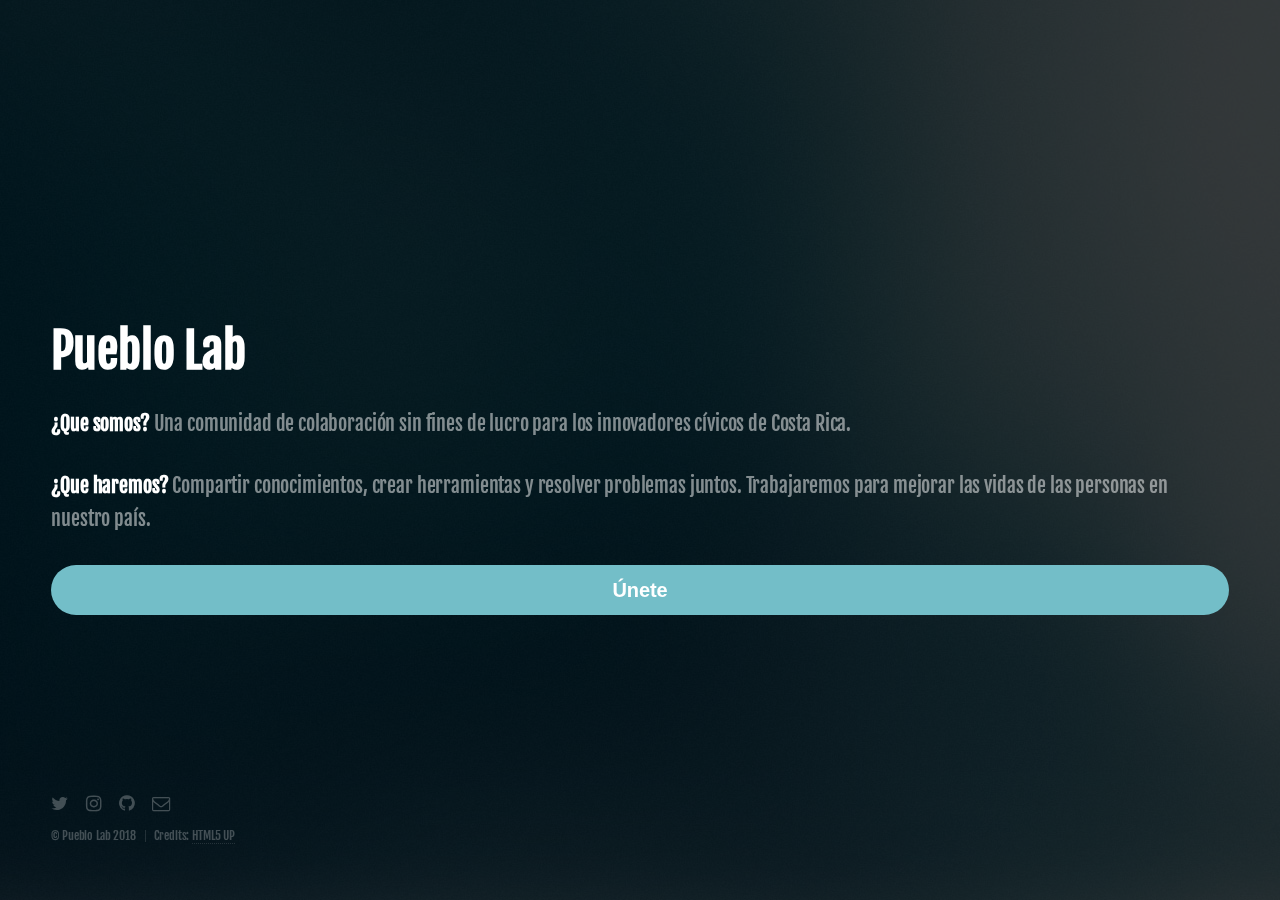
==== commit 123935dc: "Landing Page" ====
--- a/index.html
+++ b/index.html
@@ -1,302 +1,46 @@
-<!DOCTYPE html>
-<!--[if lt IE 9 ]><html class="no-js oldie" lang="en"> <![endif]-->
-<!--[if IE 9 ]><html class="no-js oldie ie9" lang="en"> <![endif]-->
-<!--[if (gte IE 9)|!(IE)]><!-->
-<html class="no-js" lang="en">
-<!--<![endif]-->
+<!DOCTYPE HTML>
+<!--
+	Eventually by HTML5 UP
+	html5up.net | @ajlkn
+	Free for personal and commercial use under the CCA 3.0 license (html5up.net/license)
+-->
+<html>
+	<head>
+		<title>Pueblo Lab</title>
+		<meta charset="utf-8" />
+		<meta name="viewport" content="width=device-width, initial-scale=1, user-scalable=no" />
+		<link rel="stylesheet" href="assets/css/main.css" />
+		<link href="https://fonts.googleapis.com/css?family=Fjalla+One" rel="stylesheet">
+	</head>
+	<body class="is-preload">
 
-<head>
+		<!-- Header -->
+			<header id="header">
+				<h1>Pueblo Lab</h1>
+				<p><b>¿Que somos?</b>
+						Una comunidad de colaboración sin fines de lucro para los innovadores cívicos de Costa Rica.</p>
+				<p><b>¿Que haremos?</b>
+						Compartir conocimientos, crear herramientas y resolver problemas juntos. Trabajaremos para mejorar las vidas de las personas en nuestro país.</p>
+			</header>
 
-    <!--- basic page needs
-    ================================================== -->
-    <meta charset="utf-8">
-    <title>Pueblo Lab</title>
-    <meta name="description" content="">
-    <meta name="author" content="">
+		<!-- Signup Form -->
+		<a class="typeform-share button" href="https://pueblolab.typeform.com/to/HgYGeY" data-mode="popup" style="display:inline-block;text-decoration:none;background-color:#73BEC8;color:white;cursor:pointer;font-family:Helvetica,Arial,sans-serif;font-size:20px;line-height:50px;text-align:center;margin:0;height:50px;padding:0px 33px;border-radius:25px;max-width:100%;white-space:nowrap;overflow:hidden;text-overflow:ellipsis;font-weight:bold;-webkit-font-smoothing:antialiased;-moz-osx-font-smoothing:grayscale;" data-submit-close-delay="5" target="_blank"> Únete </a> <script> (function() { var qs,js,q,s,d=document, gi=d.getElementById, ce=d.createElement, gt=d.getElementsByTagName, id="typef_orm_share", b="https://embed.typeform.com/"; if(!gi.call(d,id)){ js=ce.call(d,"script"); js.id=id; js.src=b+"embed.js"; q=gt.call(d,"script")[0]; q.parentNode.insertBefore(js,q) } })() </script>
 
-    <!-- mobile specific metas
-    ================================================== -->
-    <meta name="viewport" content="width=device-width, initial-scale=1">
+		<!-- Footer -->
+			<footer id="footer">
+				<ul class="icons">
+					<li><a href="https://twitter.com/ElPuebloLab" class="icon fa-twitter"><span class="label">Twitter</span></a></li>
+					<li><a href="ttps://www.instagram.com/elpueblolab/" class="icon fa-instagram"><span class="label">Instagram</span></a></li>
+					<li><a href="https://github.com/pueblolab" class="icon fa-github"><span class="label">GitHub</span></a></li>
+					<li><a href="mailto:info@pueblolab.org" class="icon fa-envelope-o"><span class="label">Email</span></a></li>
+				</ul>
+				<ul class="copyright">
+					<li>&copy; Pueblo Lab 2018</li><li>Credits: <a href="http://html5up.net">HTML5 UP</a></li>
+				</ul>
+			</footer>
 
-    <!-- CSS
-    ================================================== -->
-    <link rel="stylesheet" href="css/base.css">
-    <link rel="stylesheet" href="css/vendor.css">
-    <link rel="stylesheet" href="css/main.css">
+		<!-- Scripts -->
+			<script src="assets/js/main.js"></script>
 
-    <!-- script
-    ================================================== -->
-    <script src="js/modernizr.js"></script>
-    <script src="js/pace.min.js"></script>
-
-    <!-- favicons
-    ================================================== -->
-    <link rel="shortcut icon" href="favicon.ico" type="image/x-icon">
-    <link rel="icon" href="favicon.ico" type="image/x-icon">
-
-</head>
-
-<body id="top">
-
-    <!-- header
-    ================================================== -->
-    <header class="s-header">
-
-        <div class="header-logo">
-            <a class="site-logo" href="index.html">
-                <img src="images/long.png" alt="Homepage">
-            </a>
-        </div>
-
-        <nav class="header-nav">
-
-            <a href="#0" class="header-nav__close" title="close"><span>Close</span></a>
-
-            <div class="header-nav__content">
-                <h3>Navigation</h3>
-                
-                <ul class="header-nav__list">
-                    <li class="current"><a class="smoothscroll"  href="#home" title="home">Home</a></li>
-                    <li><a class="smoothscroll"  href="#about" title="about">About</a></li>
-                    <li><a class="smoothscroll"  href="#join" title="join">Join Us</a></li>
-                    <!-- <li><a class="smoothscroll"  href="#resources" title="works">Resources</a></li> -->
-                    <!-- <li><a class="smoothscroll"  href="#contact" title="contact">Contact</a></li> -->
-                </ul>
-    
-                <p>Help us make this community! We're just beginning.</p>
-    
-                <ul class="header-nav__social">
-                    <!-- <li>
-                        <a href="#"><i class="fa fa-facebook"></i></a>
-                    </li> -->
-                    <li>
-                        <a href="https://twitter.com/ElPuebloLab"><i class="fa fa-twitter"></i></a>
-                    </li>
-                    <li>
-                        <a href="https://www.instagram.com/elpueblolab/"><i class="fa fa-instagram"></i></a>
-                    </li>
-                </ul>
-
-            </div> <!-- end header-nav__content -->
-
-        </nav>  <!-- end header-nav -->
-
-        <a class="header-menu-toggle" href="#0">
-            <span class="header-menu-text">Menu</span>
-            <span class="header-menu-icon"></span>
-        </a>
-
-    </header> <!-- end s-header -->
-
-
-    <!-- home
-    ================================================== -->
-    <section id="home" class="s-home target-section" data-parallax="scroll" data-image-src="images/whitebg.jpeg" data-natural-width=3000 data-natural-height=2000 data-position-y=center>
-
-        <div class="overlay"></div>
-        <div class="shadow-overlay"></div>
-
-        <div class="home-content">
-
-            <div class="row home-content__main">
-
-                <h3>Welcome to Pueblo Lab</h3>
-
-                <h1>
-                    Where civic innovators<br>
-                    technologists & leaders <br>
-                    come together for <br>
-                    social change.
-                </h1>
-
-                <div class="home-content__buttons">
-                    <a href="#join" class="smoothscroll btn btn--stroke">
-                        Join Us
-                    </a>
-                    <a href="#about" class="smoothscroll btn btn--stroke">
-                        More About Us
-                    </a>
-                </div>
-
-            </div>
-
-            <div class="home-content__scroll">
-                <a href="#about" class="scroll-link smoothscroll">
-                    <span>Scroll Down</span>
-                </a>
-            </div>
-
-            <div class="home-content__line"></div>
-
-        </div> <!-- end home-content -->
-
-
-        <ul class="home-social">
-            <!-- <li>
-                <a href="#0"><i class="fa fa-facebook" aria-hidden="true"></i><span>Facebook</span></a>
-            </li> -->
-            <li>
-                <a href="https://twitter.com/ElPuebloLab"><i class="fa fa-twitter" aria-hidden="true"></i><span>Twitter</span></a>
-            </li>
-            <li>
-                <a href="https://www.instagram.com/elpueblolab/"><i class="fa fa-instagram" aria-hidden="true"></i><span>Instagram</span></a>
-            </li>
-        </ul> 
-        <!-- end home-social -->
-
-    </section> <!-- end s-home -->
-
-
-    <!-- about
-    ================================================== -->
-    <section id='about' class="s-about">
-
-        <div class="row section-header has-bottom-sep" data-aos="fade-up">
-            <div class="col-full">
-                <h3 class="subhead subhead--dark">Hola!</h3>
-                <h1 class="display-1 display-1--light">Somos Pueblo Lab</h1>
-            </div>
-        </div> <!-- end section-header -->
-
-        <div class="row about-desc" data-aos="fade-up">
-            <div class="col-full">
-                <p>
-                    <b>¿Que somos?</b><br>
-                    Una comunidad de colaboración sin fines de lucro para los innovadores cívicos de Costa Rica.
-                    <br>
-                    <b>¿Quienes somos?</b><br>
-                    Una comunidad de emprendedores sociales, empleados del gobierno, hackers, académicos, periodistas y artistas.
-                    <br>
-                    <b>¿Que haremos?</b><br>
-                    Compartir conocimientos, crear herramientas y resolver problemas juntos. Trabajaremos para mejorar las vidas de las personas en nuestro país. 
-                </p>
-            </div>
-        </div> <!-- end about-desc -->
-
-
-        <div class="about__line"></div>
-
-    </section> <!-- end s-about -->
-
-       <!-- services
-    ================================================== -->
-    <section id='join' class="s-services">
-
-        <div class="row section-header has-bottom-sep" data-aos="fade-up">
-            <div class="col-full">
-                <h1 class="display-2"><a href="https://goo.gl/forms/j86hrvQULTpkXTAp2">Join Our Online Community</a></h1>
-            </div>
-        </div> <!-- end section-header -->
-
-
-
-    </section> <!-- end s-services -->
-
-
-
-
-    <!-- footer
-    ================================================== -->
-    <footer>
-
-        <div class="row footer-main">
-
-            <div class="col-six tab-full right footer-subscribe">
-
-                <h4>Get Notified</h4>
-                <p>We're just getting started. Sign up to be the first to find out when we launch.</p>
-
-                <div class="subscribe-form">
-                    <form id="mc-form" class="group" novalidate="true">
-                        <input type="email" value="" name="EMAIL" class="email" id="mc-email" placeholder="Email Address" required="">
-                        <input type="submit" name="subscribe" value="Subscribe">
-                        <label for="mc-email" class="subscribe-message"></label>
-                    </form>
-                </div>
-
-            </div>
-
-        </div> <!-- end footer-main -->
-
-        <div class="row footer-bottom">
-
-            <div class="col-twelve">
-                <div class="copyright">
-                    <span>© Copyright Glint 2017</span> 
-                    <span>Site Template by <a href="https://www.colorlib.com/">Colorlib</a></span>	
-                </div>
-
-                <div class="go-top">
-                    <a class="smoothscroll" title="Back to Top" href="#top"><i class="icon-arrow-up" aria-hidden="true"></i></a>
-                </div>
-            </div>
-
-        </div> <!-- end footer-bottom -->
-
-    </footer> <!-- end footer -->
-
-
-    <!-- photoswipe background
-    ================================================== -->
-    <div aria-hidden="true" class="pswp" role="dialog" tabindex="-1">
-
-        <div class="pswp__bg"></div>
-        <div class="pswp__scroll-wrap">
-
-            <div class="pswp__container">
-                <div class="pswp__item"></div>
-                <div class="pswp__item"></div>
-                <div class="pswp__item"></div>
-            </div>
-
-            <div class="pswp__ui pswp__ui--hidden">
-                <div class="pswp__top-bar">
-                    <div class="pswp__counter"></div><button class="pswp__button pswp__button--close" title="Close (Esc)"></button> <button class="pswp__button pswp__button--share" title=
-                    "Share"></button> <button class="pswp__button pswp__button--fs" title="Toggle fullscreen"></button> <button class="pswp__button pswp__button--zoom" title=
-                    "Zoom in/out"></button>
-                    <div class="pswp__preloader">
-                        <div class="pswp__preloader__icn">
-                            <div class="pswp__preloader__cut">
-                                <div class="pswp__preloader__donut"></div>
-                            </div>
-                        </div>
-                    </div>
-                </div>
-                <div class="pswp__share-modal pswp__share-modal--hidden pswp__single-tap">
-                    <div class="pswp__share-tooltip"></div>
-                </div><button class="pswp__button pswp__button--arrow--left" title="Previous (arrow left)"></button> <button class="pswp__button pswp__button--arrow--right" title=
-                "Next (arrow right)"></button>
-                <div class="pswp__caption">
-                    <div class="pswp__caption__center"></div>
-                </div>
-            </div>
-
-        </div>
-
-    </div> <!-- end photoSwipe background -->
-
-
-    <!-- preloader
-    ================================================== -->
-    <div id="preloader">
-        <div id="loader">
-            <div class="line-scale-pulse-out">
-                <div></div>
-                <div></div>
-                <div></div>
-                <div></div>
-                <div></div>
-            </div>
-        </div>
-    </div>
-
-
-    <!-- Java Script
-    ================================================== -->
-    <script src="js/jquery-3.2.1.min.js"></script>
-    <script src="js/plugins.js"></script>
-    <script src="js/main.js"></script>
-
-</body>
-
+	</body>
 </html>--- a/assets/css/main.css
+++ b/assets/css/main.css
@@ -0,0 +1,1203 @@
+@import url(font-awesome.min.css);
+
+
+/*
+	Eventually by HTML5 UP
+	html5up.net | @ajlkn
+	Free for personal and commercial use under the CCA 3.0 license (html5up.net/license)
+*/
+
+html, body, div, span, applet, object,
+iframe, h1, h2, h3, h4, h5, h6, p, blockquote,
+pre, a, abbr, acronym, address, big, cite,
+code, del, dfn, em, img, ins, kbd, q, s, samp,
+small, strike, strong, sub, sup, tt, var, b,
+u, i, center, dl, dt, dd, ol, ul, li, fieldset,
+form, label, legend, table, caption, tbody,
+tfoot, thead, tr, th, td, article, aside,
+canvas, details, embed, figure, figcaption,
+footer, header, hgroup, menu, nav, output, ruby,
+section, summary, time, mark, audio, video {
+	margin: 0;
+	padding: 0;
+	border: 0;
+	font-size: 100%;
+	font: inherit;
+	vertical-align: baseline;}
+
+article, aside, details, figcaption, figure,
+footer, header, hgroup, menu, nav, section {
+	display: block;}
+
+body {
+	line-height: 1;
+}
+
+ol, ul {
+	list-style: none;
+}
+
+blockquote, q {
+	quotes: none;
+}
+
+	blockquote:before, blockquote:after, q:before, q:after {
+		content: '';
+		content: none;
+	}
+
+table {
+	border-collapse: collapse;
+	border-spacing: 0;
+}
+
+body {
+	-webkit-text-size-adjust: none;
+}
+
+mark {
+	background-color: transparent;
+	color: inherit;
+}
+
+input::-moz-focus-inner {
+	border: 0;
+	padding: 0;
+}
+
+input, select, textarea {
+	-moz-appearance: none;
+	-webkit-appearance: none;
+	-ms-appearance: none;
+	appearance: none;
+}
+
+/* Basic */
+
+	@-ms-viewport {
+		width: device-width;
+	}
+
+	body {
+		-ms-overflow-style: scrollbar;
+	}
+
+	@media screen and (max-width: 480px) {
+
+		html, body {
+			min-width: 320px;
+		}
+
+	}
+
+	html {
+		box-sizing: border-box;
+	}
+
+	*, *:before, *:after {
+		box-sizing: inherit;
+	}
+
+	html, body {
+		height: 100%;
+		overflow-x: hidden;
+		width: 100%;
+	}
+
+		@media screen and (max-height: 640px) {
+
+			html, body {
+				height: auto;
+				min-height: 100%;
+			}
+
+		}
+
+	body {
+		display: -moz-flex;
+		display: -webkit-flex;
+		display: -ms-flex;
+		display: flex;
+		-moz-flex-direction: column;
+		-webkit-flex-direction: column;
+		-ms-flex-direction: column;
+		flex-direction: column;
+		-moz-justify-content: center;
+		-webkit-justify-content: center;
+		-ms-justify-content: center;
+		justify-content: center;
+		background-color: #000;
+		padding: 6em 4em 4em 4em;
+	}
+
+		body.is-preload *, body.is-preload *:before, body.is-preload *:after {
+			-moz-animation: none !important;
+			-webkit-animation: none !important;
+			-ms-animation: none !important;
+			animation: none !important;
+			-moz-transition: none !important;
+			-webkit-transition: none !important;
+			-ms-transition: none !important;
+			transition: none !important;
+		}
+
+		body > * {
+			position: relative;
+			z-index: 2;
+		}
+
+		@media screen and (max-width: 1680px) {
+
+			body {
+				padding: 6em 3.5em 3.5em 3.5em;
+			}
+
+		}
+
+		@media screen and (max-width: 736px) {
+
+			body {
+				padding: 5em 2em 2em 2em;
+			}
+
+		}
+
+		@media screen and (max-width: 360px) {
+
+			body {
+				padding: 5em 1.25em 1.25em 1.25em;
+			}
+
+		}
+
+/* BG */
+
+	#bg {
+		-moz-transition: opacity 2s ease-in-out;
+		-webkit-transition: opacity 2s ease-in-out;
+		-ms-transition: opacity 2s ease-in-out;
+		transition: opacity 2s ease-in-out;
+		height: 100%;
+		left: 0;
+		opacity: 0.25;
+		position: fixed;
+		top: 0;
+		width: 100%;
+		z-index: 1;
+	}
+
+		#bg div {
+			-moz-transition: opacity 3s ease, visibility 3s;
+			-webkit-transition: opacity 3s ease, visibility 3s;
+			-ms-transition: opacity 3s ease, visibility 3s;
+			transition: opacity 3s ease, visibility 3s;
+			background-size: cover;
+			height: 100%;
+			left: 0;
+			opacity: 0;
+			position: absolute;
+			top: 0;
+			visibility: hidden;
+			width: 150%;
+		}
+
+			#bg div.visible {
+				-moz-animation: bg 45s linear infinite;
+				-webkit-animation: bg 45s linear infinite;
+				-ms-animation: bg 45s linear infinite;
+				animation: bg 45s linear infinite;
+				opacity: 1;
+				visibility: visible;
+				z-index: 1;
+			}
+
+				#bg div.visible.top {
+					z-index: 2;
+				}
+
+				@media screen and (max-width: 1280px) {
+
+					#bg div.visible {
+						-moz-animation: bg 29.25s linear infinite;
+						-webkit-animation: bg 29.25s linear infinite;
+						-ms-animation: bg 29.25s linear infinite;
+						animation: bg 29.25s linear infinite;
+					}
+
+				}
+
+				@media screen and (max-width: 736px) {
+
+					#bg div.visible {
+						-moz-animation: bg 18s linear infinite;
+						-webkit-animation: bg 18s linear infinite;
+						-ms-animation: bg 18s linear infinite;
+						animation: bg 18s linear infinite;
+					}
+
+				}
+
+			#bg div:only-child {
+				-moz-animation-direction: alternate !important;
+				-webkit-animation-direction: alternate !important;
+				-ms-animation-direction: alternate !important;
+				animation-direction: alternate !important;
+			}
+
+		body.is-preload #bg {
+			opacity: 0;
+		}
+
+	@-moz-keyframes bg {
+		0% {
+			-moz-transform: translateX(0);
+			-webkit-transform: translateX(0);
+			-ms-transform: translateX(0);
+			transform: translateX(0);
+		}
+
+		100% {
+			-moz-transform: translateX(-25%);
+			-webkit-transform: translateX(-25%);
+			-ms-transform: translateX(-25%);
+			transform: translateX(-25%);
+		}
+	}
+
+	@-webkit-keyframes bg {
+		0% {
+			-moz-transform: translateX(0);
+			-webkit-transform: translateX(0);
+			-ms-transform: translateX(0);
+			transform: translateX(0);
+		}
+
+		100% {
+			-moz-transform: translateX(-25%);
+			-webkit-transform: translateX(-25%);
+			-ms-transform: translateX(-25%);
+			transform: translateX(-25%);
+		}
+	}
+
+	@-ms-keyframes bg {
+		0% {
+			-moz-transform: translateX(0);
+			-webkit-transform: translateX(0);
+			-ms-transform: translateX(0);
+			transform: translateX(0);
+		}
+
+		100% {
+			-moz-transform: translateX(-25%);
+			-webkit-transform: translateX(-25%);
+			-ms-transform: translateX(-25%);
+			transform: translateX(-25%);
+		}
+	}
+
+	@keyframes bg {
+		0% {
+			-moz-transform: translateX(0);
+			-webkit-transform: translateX(0);
+			-ms-transform: translateX(0);
+			transform: translateX(0);
+		}
+
+		100% {
+			-moz-transform: translateX(-25%);
+			-webkit-transform: translateX(-25%);
+			-ms-transform: translateX(-25%);
+			transform: translateX(-25%);
+		}
+	}
+
+/* Type */
+
+	body, input, select, textarea {
+		color: rgba(255, 255, 255, 0.75);
+		font-family: 'Fjalla One', sans-serif;
+		font-size: 16pt;
+		font-weight: 400;
+		letter-spacing: -0.01em;
+		line-height: 1.65em;
+	}
+
+		@media screen and (max-width: 1680px) {
+
+			body, input, select, textarea {
+				font-size: 12pt;
+			}
+
+		}
+
+		@media screen and (max-width: 1280px) {
+
+			body, input, select, textarea {
+				font-size: 11pt;
+			}
+
+		}
+
+		@media screen and (max-width: 980px) {
+
+			body, input, select, textarea {
+				font-size: 12pt;
+			}
+
+		}
+
+		@media screen and (max-width: 736px) {
+
+			body, input, select, textarea {
+				font-size: 12pt;
+			}
+
+		}
+
+		@media screen and (max-width: 480px) {
+
+			body, input, select, textarea {
+				font-size: 12pt;
+			}
+
+		}
+
+	a {
+		-moz-transition: border-bottom-color 0.2s ease, color 0.2s ease;
+		-webkit-transition: border-bottom-color 0.2s ease, color 0.2s ease;
+		-ms-transition: border-bottom-color 0.2s ease, color 0.2s ease;
+		transition: border-bottom-color 0.2s ease, color 0.2s ease;
+		border-bottom: dotted 1px rgba(255, 255, 255, 0.25);
+		color: #1cb495;
+		text-decoration: none;
+	}
+
+		a:hover {
+			border-bottom-color: transparent;
+			color: #1cb495 !important;
+			text-decoration: none;
+		}
+
+	strong, b {
+		color: #fff;
+		font-weight: 700;
+	}
+
+	em, i {
+		font-style: italic;
+	}
+
+	p {
+		margin: 0 0 2em 0;
+	}
+
+	h1, h2, h3, h4, h5, h6 {
+		color: #fff;
+		font-weight: 700;
+		line-height: 1em;
+		margin: 0 0 1em 0;
+	}
+
+		h1 a, h2 a, h3 a, h4 a, h5 a, h6 a {
+			color: inherit;
+			text-decoration: none;
+		}
+
+	h1 {
+		font-size: 2.5em;
+		line-height: 1.25em;
+	}
+
+	h2 {
+		font-size: 1.75em;
+		line-height: 1.5em;
+	}
+
+	h3 {
+		font-size: 1.35em;
+		line-height: 1.5em;
+	}
+
+	h4 {
+		font-size: 1.1em;
+		line-height: 1.5em;
+	}
+
+	h5 {
+		font-size: 0.9em;
+		line-height: 1.5em;
+	}
+
+	h6 {
+		font-size: 0.7em;
+		line-height: 1.5em;
+	}
+
+	sub {
+		font-size: 0.8em;
+		position: relative;
+		top: 0.5em;
+	}
+
+	sup {
+		font-size: 0.8em;
+		position: relative;
+		top: -0.5em;
+	}
+
+	blockquote {
+		border-left: solid 8px rgba(255, 255, 255, 0.35);
+		font-style: italic;
+		margin: 0 0 2em 0;
+		padding: 0.5em 0 0.5em 2em;
+	}
+
+	code {
+		background: rgba(255, 255, 255, 0.125);
+		border-radius: 6px;
+		border: solid 2px rgba(255, 255, 255, 0.35);
+		font-family: 'Fjalla One', monospace;
+		font-size: 0.9em;
+		margin: 0 0.25em;
+		padding: 0.25em 0.65em;
+	}
+
+	pre {
+		-webkit-overflow-scrolling: touch;
+		font-family: 'Fjalla One', monospace;
+		font-size: 0.9em;
+		margin: 0 0 2em 0;
+	}
+
+		pre code {
+			display: block;
+			line-height: 1.75em;
+			padding: 1em 1.5em;
+			overflow-x: auto;
+		}
+
+	hr {
+		border: 0;
+		border-bottom: solid 2px rgba(255, 255, 255, 0.35);
+		margin: 2em 0;
+	}
+
+		hr.major {
+			margin: 3em 0;
+		}
+
+/* Section/Article */
+
+	section.special, article.special {
+		text-align: center;
+	}
+
+	header p {
+		color: rgba(255, 255, 255, 0.5);
+		position: relative;
+		margin: 0 0 1.5em 0;
+	}
+
+	header h2 + p {
+		font-size: 1.25em;
+		margin-top: -1em;
+		line-height: 1.5em;
+	}
+
+	header h3 + p {
+		font-size: 1.1em;
+		margin-top: -0.8em;
+		line-height: 1.5em;
+	}
+
+	header h4 + p,
+	header h5 + p,
+	header h6 + p {
+		font-size: 0.9em;
+		margin-top: -0.6em;
+		line-height: 1.5em;
+	}
+
+	@media screen and (max-width: 980px) {
+
+		header br {
+			display: none;
+		}
+
+	}
+
+	@media screen and (max-width: 736px) {
+
+		header br {
+			display: inline;
+		}
+
+	}
+
+	@media screen and (max-width: 480px) {
+
+		header br {
+			display: none;
+		}
+
+	}
+
+/* Icon */
+
+	.icon {
+		text-decoration: none;
+		border-bottom: none;
+		position: relative;
+	}
+
+		.icon:before {
+			-moz-osx-font-smoothing: grayscale;
+			-webkit-font-smoothing: antialiased;
+			font-family: FontAwesome;
+			font-style: normal;
+			font-weight: normal;
+			text-transform: none !important;
+		}
+
+		.icon > .label {
+			display: none;
+		}
+
+/* List */
+
+	ol {
+		list-style: decimal;
+		margin: 0 0 2em 0;
+		padding-left: 1.25em;
+	}
+
+		ol li {
+			padding-left: 0.25em;
+		}
+
+	ul {
+		list-style: disc;
+		margin: 0 0 2em 0;
+		padding-left: 1em;
+	}
+
+		ul li {
+			padding-left: 0.5em;
+		}
+
+/* Icons */
+
+	ul.icons {
+		cursor: default;
+		list-style: none;
+		padding-left: 0;
+	}
+
+		ul.icons li {
+			display: inline-block;
+			padding: 0 1em 0 0;
+		}
+
+			ul.icons li:last-child {
+				padding-right: 0;
+			}
+
+			ul.icons li .icon:before {
+				font-size: 1.25em;
+			}
+
+			ul.icons li a {
+				color: inherit;
+			}
+
+/* Form */
+
+	form {
+		margin: 0 0 2em 0;
+	}
+
+		form .message {
+			text-decoration: none;
+			-moz-transition: opacity 0.2s ease-in-out, -moz-transform 0.2s ease-in-out;
+			-webkit-transition: opacity 0.2s ease-in-out, -webkit-transform 0.2s ease-in-out;
+			-ms-transition: opacity 0.2s ease-in-out, -ms-transform 0.2s ease-in-out;
+			transition: opacity 0.2s ease-in-out, transform 0.2s ease-in-out;
+			-moz-transform: scale(1.05);
+			-webkit-transform: scale(1.05);
+			-ms-transform: scale(1.05);
+			transform: scale(1.05);
+			height: 2.75em;
+			line-height: 2.75em;
+			opacity: 0;
+		}
+
+			form .message:before {
+				-moz-osx-font-smoothing: grayscale;
+				-webkit-font-smoothing: antialiased;
+				font-family: FontAwesome;
+				font-style: normal;
+				font-weight: normal;
+				text-transform: none !important;
+			}
+
+			form .message:before {
+				margin-right: 0.5em;
+			}
+
+			form .message.visible {
+				-moz-transform: scale(1);
+				-webkit-transform: scale(1);
+				-ms-transform: scale(1);
+				transform: scale(1);
+				opacity: 1;
+			}
+
+			form .message.success {
+				color: #1cb495;
+			}
+
+				form .message.success:before {
+					content: '\f00c';
+				}
+
+			form .message.failure {
+				color: #ff2361;
+			}
+
+				form .message.failure:before {
+					content: '\f119';
+				}
+
+	label {
+		color: #fff;
+		display: block;
+		font-size: 0.9em;
+		font-weight: 700;
+		margin: 0 0 1em 0;
+	}
+
+	@-moz-keyframes focus {
+		0% {
+			-moz-transform: scale(1);
+			-webkit-transform: scale(1);
+			-ms-transform: scale(1);
+			transform: scale(1);
+		}
+
+		50% {
+			-moz-transform: scale(1.025);
+			-webkit-transform: scale(1.025);
+			-ms-transform: scale(1.025);
+			transform: scale(1.025);
+		}
+
+		100% {
+			-moz-transform: scale(1);
+			-webkit-transform: scale(1);
+			-ms-transform: scale(1);
+			transform: scale(1);
+		}
+	}
+
+	@-webkit-keyframes focus {
+		0% {
+			-moz-transform: scale(1);
+			-webkit-transform: scale(1);
+			-ms-transform: scale(1);
+			transform: scale(1);
+		}
+
+		50% {
+			-moz-transform: scale(1.025);
+			-webkit-transform: scale(1.025);
+			-ms-transform: scale(1.025);
+			transform: scale(1.025);
+		}
+
+		100% {
+			-moz-transform: scale(1);
+			-webkit-transform: scale(1);
+			-ms-transform: scale(1);
+			transform: scale(1);
+		}
+	}
+
+	@-ms-keyframes focus {
+		0% {
+			-moz-transform: scale(1);
+			-webkit-transform: scale(1);
+			-ms-transform: scale(1);
+			transform: scale(1);
+		}
+
+		50% {
+			-moz-transform: scale(1.025);
+			-webkit-transform: scale(1.025);
+			-ms-transform: scale(1.025);
+			transform: scale(1.025);
+		}
+
+		100% {
+			-moz-transform: scale(1);
+			-webkit-transform: scale(1);
+			-ms-transform: scale(1);
+			transform: scale(1);
+		}
+	}
+
+	@keyframes focus {
+		0% {
+			-moz-transform: scale(1);
+			-webkit-transform: scale(1);
+			-ms-transform: scale(1);
+			transform: scale(1);
+		}
+
+		50% {
+			-moz-transform: scale(1.025);
+			-webkit-transform: scale(1.025);
+			-ms-transform: scale(1.025);
+			transform: scale(1.025);
+		}
+
+		100% {
+			-moz-transform: scale(1);
+			-webkit-transform: scale(1);
+			-ms-transform: scale(1);
+			transform: scale(1);
+		}
+	}
+
+	input[type="text"],
+	input[type="password"],
+	input[type="email"],
+	select,
+	textarea {
+		-moz-appearance: none;
+		-webkit-appearance: none;
+		-ms-appearance: none;
+		appearance: none;
+		-moz-transform: scale(1);
+		-webkit-transform: scale(1);
+		-ms-transform: scale(1);
+		transform: scale(1);
+		-moz-transition: border-color 0.2s ease, background-color 0.2s ease;
+		-webkit-transition: border-color 0.2s ease, background-color 0.2s ease;
+		-ms-transition: border-color 0.2s ease, background-color 0.2s ease;
+		transition: border-color 0.2s ease, background-color 0.2s ease;
+		background-color: transparent;
+		border-radius: 6px;
+		border: none;
+		border: solid 2px rgba(255, 255, 255, 0.35);
+		color: inherit;
+		display: block;
+		outline: 0;
+		padding: 0 1em;
+		text-decoration: none;
+		width: 100%;
+	}
+
+		input[type="text"]:invalid,
+		input[type="password"]:invalid,
+		input[type="email"]:invalid,
+		select:invalid,
+		textarea:invalid {
+			box-shadow: none;
+		}
+
+		input[type="text"]:focus,
+		input[type="password"]:focus,
+		input[type="email"]:focus,
+		select:focus,
+		textarea:focus {
+			-moz-animation: focus 0.1s;
+			-webkit-animation: focus 0.1s;
+			-ms-animation: focus 0.1s;
+			animation: focus 0.1s;
+			background-color: rgba(255, 255, 255, 0.125);
+			border-color: #1cb495;
+		}
+
+	select {
+		background-image: url("data:image/svg+xml;charset=utf8,%3Csvg xmlns='http://www.w3.org/2000/svg' width='40' height='40' preserveAspectRatio='none' viewBox='0 0 40 40'%3E%3Cpath d='M9.4,12.3l10.4,10.4l10.4-10.4c0.2-0.2,0.5-0.4,0.9-0.4c0.3,0,0.6,0.1,0.9,0.4l3.3,3.3c0.2,0.2,0.4,0.5,0.4,0.9 c0,0.4-0.1,0.6-0.4,0.9L20.7,31.9c-0.2,0.2-0.5,0.4-0.9,0.4c-0.3,0-0.6-0.1-0.9-0.4L4.3,17.3c-0.2-0.2-0.4-0.5-0.4-0.9 c0-0.4,0.1-0.6,0.4-0.9l3.3-3.3c0.2-0.2,0.5-0.4,0.9-0.4S9.1,12.1,9.4,12.3z' fill='rgba(255, 255, 255, 0.35)' /%3E%3C/svg%3E");
+		background-size: 1.25rem;
+		background-repeat: no-repeat;
+		background-position: calc(100% - 1rem) center;
+		height: 2.75em;
+		padding-right: 2.75em;
+		text-overflow: ellipsis;
+	}
+
+		select option {
+			color: #fff;
+			background: #000;
+		}
+
+		select:focus::-ms-value {
+			background-color: transparent;
+		}
+
+		select::-ms-expand {
+			display: none;
+		}
+
+	input[type="text"],
+	input[type="password"],
+	input[type="email"],
+	select {
+		height: 2.75em;
+	}
+
+	textarea {
+		padding: 0.75em 1em;
+	}
+
+	input[type="checkbox"],
+	input[type="radio"] {
+		-moz-appearance: none;
+		-webkit-appearance: none;
+		-ms-appearance: none;
+		appearance: none;
+		display: block;
+		float: left;
+		margin-right: -2em;
+		opacity: 0;
+		width: 1em;
+		z-index: -1;
+	}
+
+		input[type="checkbox"] + label,
+		input[type="radio"] + label {
+			text-decoration: none;
+			color: rgba(255, 255, 255, 0.75);
+			cursor: pointer;
+			display: inline-block;
+			font-size: 1em;
+			font-weight: 400;
+			padding-left: 2.4em;
+			padding-right: 0.75em;
+			position: relative;
+		}
+
+			input[type="checkbox"] + label:before,
+			input[type="radio"] + label:before {
+				-moz-osx-font-smoothing: grayscale;
+				-webkit-font-smoothing: antialiased;
+				font-family: FontAwesome;
+				font-style: normal;
+				font-weight: normal;
+				text-transform: none !important;
+			}
+
+			input[type="checkbox"] + label:before,
+			input[type="radio"] + label:before {
+				background: rgba(255, 255, 255, 0.125);
+				border-radius: 6px;
+				border: solid 2px rgba(255, 255, 255, 0.35);
+				content: '';
+				display: inline-block;
+				height: 1.65em;
+				left: 0;
+				line-height: 1.58125em;
+				position: absolute;
+				text-align: center;
+				top: 0;
+				width: 1.65em;
+			}
+
+		input[type="checkbox"]:checked + label:before,
+		input[type="radio"]:checked + label:before {
+			background: #1cb495;
+			border-color: #1cb495;
+			color: #ffffff;
+			content: '\f00c';
+		}
+
+		input[type="checkbox"]:focus + label:before,
+		input[type="radio"]:focus + label:before {
+			border-color: #1cb495;
+			box-shadow: 0 0 0 2px #1cb495;
+		}
+
+	input[type="checkbox"] + label:before {
+		border-radius: 6px;
+	}
+
+	input[type="radio"] + label:before {
+		border-radius: 100%;
+	}
+
+	::-webkit-input-placeholder {
+		color: rgba(255, 255, 255, 0.5) !important;
+		opacity: 1.0;
+	}
+
+	:-moz-placeholder {
+		color: rgba(255, 255, 255, 0.5) !important;
+		opacity: 1.0;
+	}
+
+	::-moz-placeholder {
+		color: rgba(255, 255, 255, 0.5) !important;
+		opacity: 1.0;
+	}
+
+	:-ms-input-placeholder {
+		color: rgba(255, 255, 255, 0.5) !important;
+		opacity: 1.0;
+	}
+
+	.formerize-placeholder {
+		color: rgba(255, 255, 255, 0.5) !important;
+		opacity: 1.0;
+	}
+
+/* Button */
+
+	input[type="submit"],
+	input[type="reset"],
+	input[type="button"],
+	button,
+	.button {
+		-moz-appearance: none;
+		-webkit-appearance: none;
+		-ms-appearance: none;
+		appearance: none;
+		-moz-transition: background-color 0.2s ease-in-out, color 0.2s ease-in-out, opacity 0.2s ease-in-out;
+		-webkit-transition: background-color 0.2s ease-in-out, color 0.2s ease-in-out, opacity 0.2s ease-in-out;
+		-ms-transition: background-color 0.2s ease-in-out, color 0.2s ease-in-out, opacity 0.2s ease-in-out;
+		transition: background-color 0.2s ease-in-out, color 0.2s ease-in-out, opacity 0.2s ease-in-out;
+		background-color: #1cb495;
+		border-radius: 6px;
+		border: 0;
+		color: #ffffff !important;
+		cursor: pointer;
+		display: inline-block;
+		font-weight: 700;
+		height: 2.75em;
+		line-height: 2.75em;
+		padding: 0 1.125em;
+		text-align: center;
+		text-decoration: none;
+		white-space: nowrap;
+	}
+
+		input[type="submit"]:hover,
+		input[type="reset"]:hover,
+		input[type="button"]:hover,
+		button:hover,
+		.button:hover {
+			background-color: #1fcaa7;
+		}
+
+		input[type="submit"]:active,
+		input[type="reset"]:active,
+		input[type="button"]:active,
+		button:active,
+		.button:active {
+			background-color: #199e83;
+		}
+
+		input[type="submit"].disabled, input[type="submit"]:disabled,
+		input[type="reset"].disabled,
+		input[type="reset"]:disabled,
+		input[type="button"].disabled,
+		input[type="button"]:disabled,
+		button.disabled,
+		button:disabled,
+		.button.disabled,
+		.button:disabled {
+			opacity: 0.5;
+		}
+
+		@media screen and (max-width: 480px) {
+
+			input[type="submit"],
+			input[type="reset"],
+			input[type="button"],
+			button,
+			.button {
+				padding: 0;
+			}
+
+		}
+
+/* Header */
+
+	#header h1 {
+		font-size: 3.25em;
+		margin: 0 0 0.55em 0;
+	}
+
+	#header p {
+		font-size: 1.35em;
+		line-height: 1.65em;
+	}
+
+	#header a {
+		color: inherit;
+	}
+
+	@media screen and (max-width: 736px) {
+
+		#header h1 {
+			font-size: 2em;
+		}
+
+		#header p {
+			font-size: 1em;
+		}
+
+	}
+
+	@media screen and (max-width: 480px) {
+
+		#header {
+			margin: 0 0 1em 0;
+		}
+
+	}
+
+/* Signup Form */
+
+	#signup-form {
+		display: -moz-flex;
+		display: -webkit-flex;
+		display: -ms-flex;
+		display: flex;
+		position: relative;
+	}
+
+		#signup-form input[type="text"],
+		#signup-form input[type="password"],
+		#signup-form input[type="email"] {
+			width: 18em;
+		}
+
+		#signup-form > * {
+			margin: 0 0 0 1em;
+		}
+
+		#signup-form > :first-child {
+			margin: 0 0 0 0;
+		}
+
+		@media screen and (max-width: 480px) {
+
+			#signup-form {
+				-moz-flex-direction: column;
+				-webkit-flex-direction: column;
+				-ms-flex-direction: column;
+				flex-direction: column;
+			}
+
+				#signup-form input[type="type"],
+				#signup-form input[type="password"],
+				#signup-form input[type="email"] {
+					width: 100%;
+				}
+
+				#signup-form > * {
+					margin: 1.25em 0 0 0;
+				}
+
+				#signup-form .message {
+					bottom: -1.5em;
+					font-size: 0.9em;
+					height: 1em;
+					left: 0;
+					line-height: inherit;
+					margin-top: 0;
+					position: absolute;
+				}
+
+		}
+
+/* Footer */
+
+	#footer {
+		-moz-transition: opacity 0.5s ease-in-out;
+		-webkit-transition: opacity 0.5s ease-in-out;
+		-ms-transition: opacity 0.5s ease-in-out;
+		transition: opacity 0.5s ease-in-out;
+		bottom: 4em;
+		color: rgba(255, 255, 255, 0.5);
+		left: 4em;
+		opacity: 0.5;
+		position: absolute;
+	}
+
+		#footer .icons {
+			margin: 0 0 0.5em 0;
+		}
+
+		#footer .copyright {
+			font-size: 0.8em;
+			list-style: none;
+			padding: 0;
+		}
+
+			#footer .copyright li {
+				border-left: solid 1px rgba(255, 255, 255, 0.25);
+				display: inline-block;
+				line-height: 1em;
+				margin: 0 0 0 0.75em;
+				padding: 0 0 0 0.75em;
+			}
+
+				#footer .copyright li:first-child {
+					border-left: 0;
+					margin-left: 0;
+					padding-left: 0;
+				}
+
+			#footer .copyright a {
+				color: inherit;
+			}
+
+		#footer:hover {
+			opacity: 1;
+		}
+
+		#footer > :last-child {
+			margin-bottom: 0;
+		}
+
+		@media screen and (max-width: 1680px) {
+
+			#footer {
+				bottom: 3.5em;
+				left: 3.5em;
+			}
+
+		}
+
+		@media screen and (max-width: 736px) {
+
+			#footer {
+				bottom: 2em;
+				left: 2em;
+			}
+
+		}
+
+		@media screen and (max-width: 360px) {
+
+			#footer {
+				bottom: 1.25em;
+				left: 1.25em;
+			}
+
+		}
+
+		@media screen and (max-height: 640px) {
+
+			#footer {
+				bottom: auto;
+				left: auto;
+				margin: 1em 0 0 0;
+				position: relative;
+			}
+
+		}